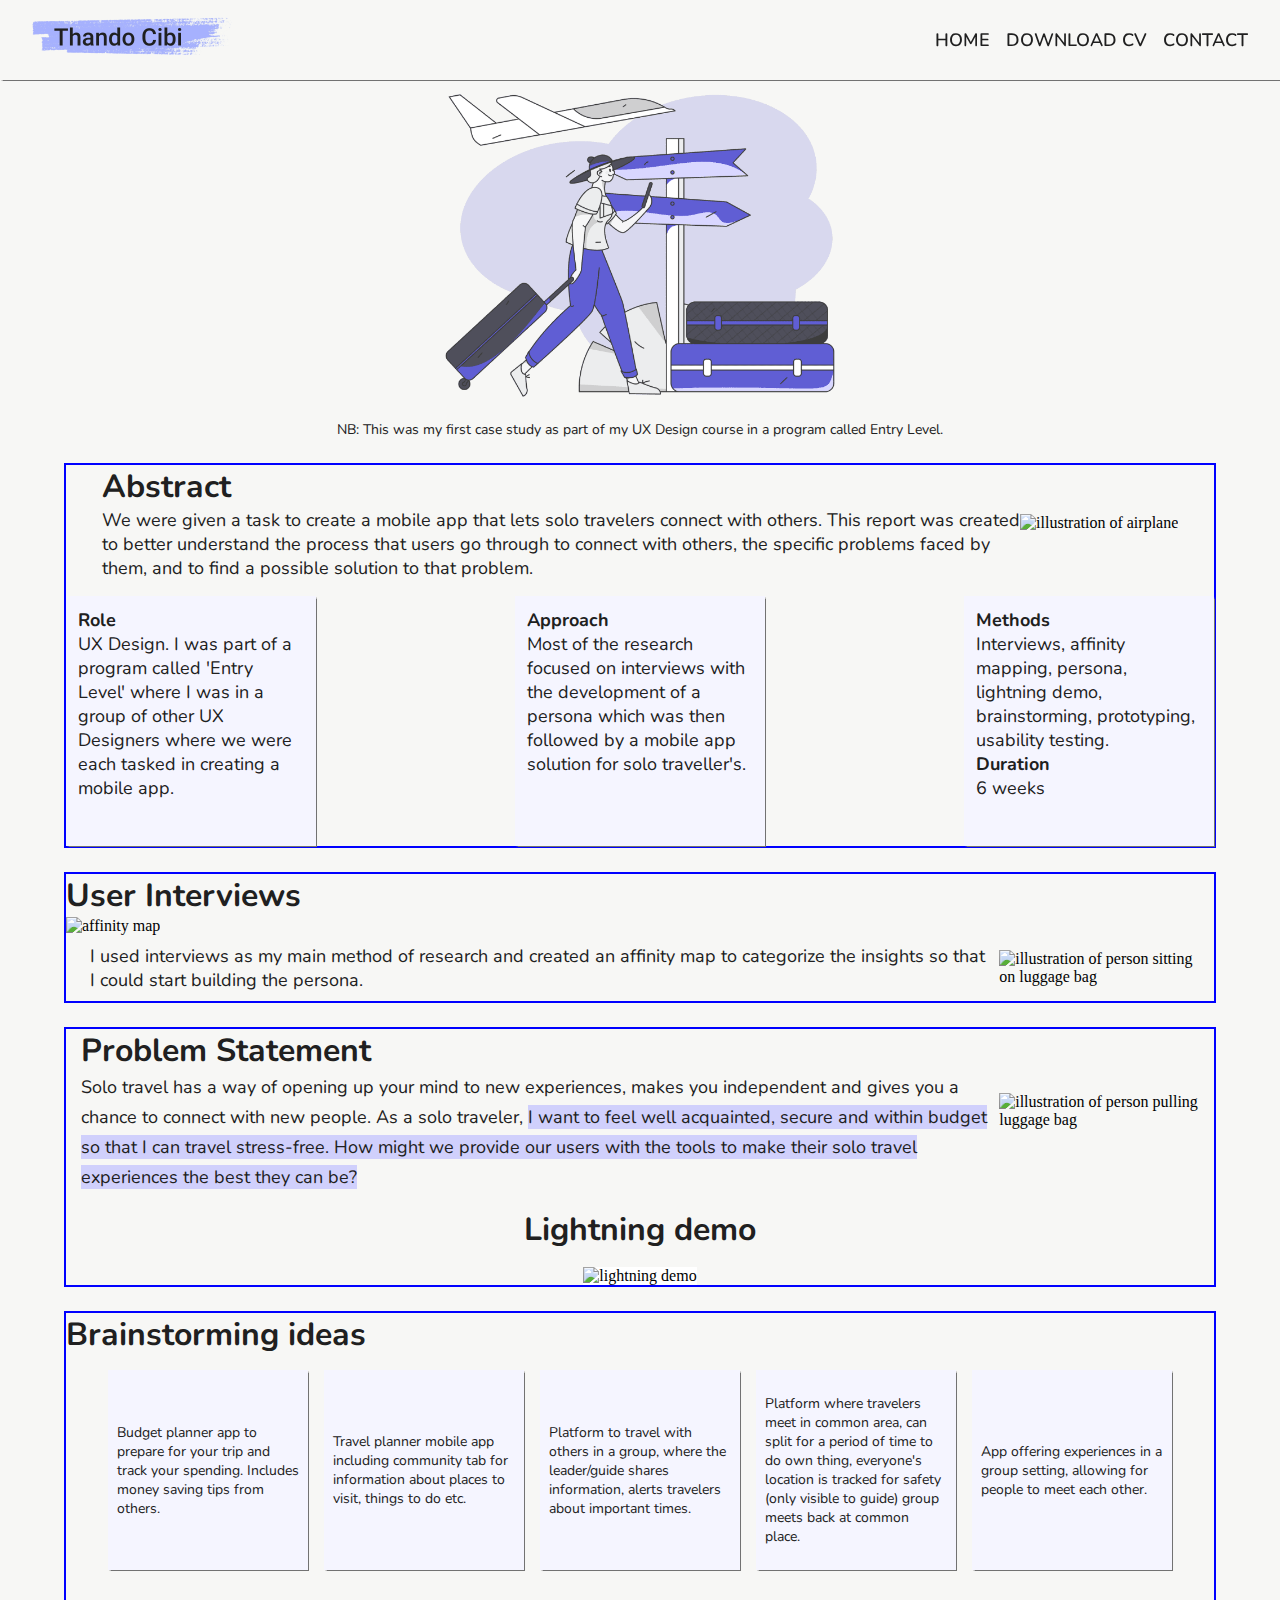
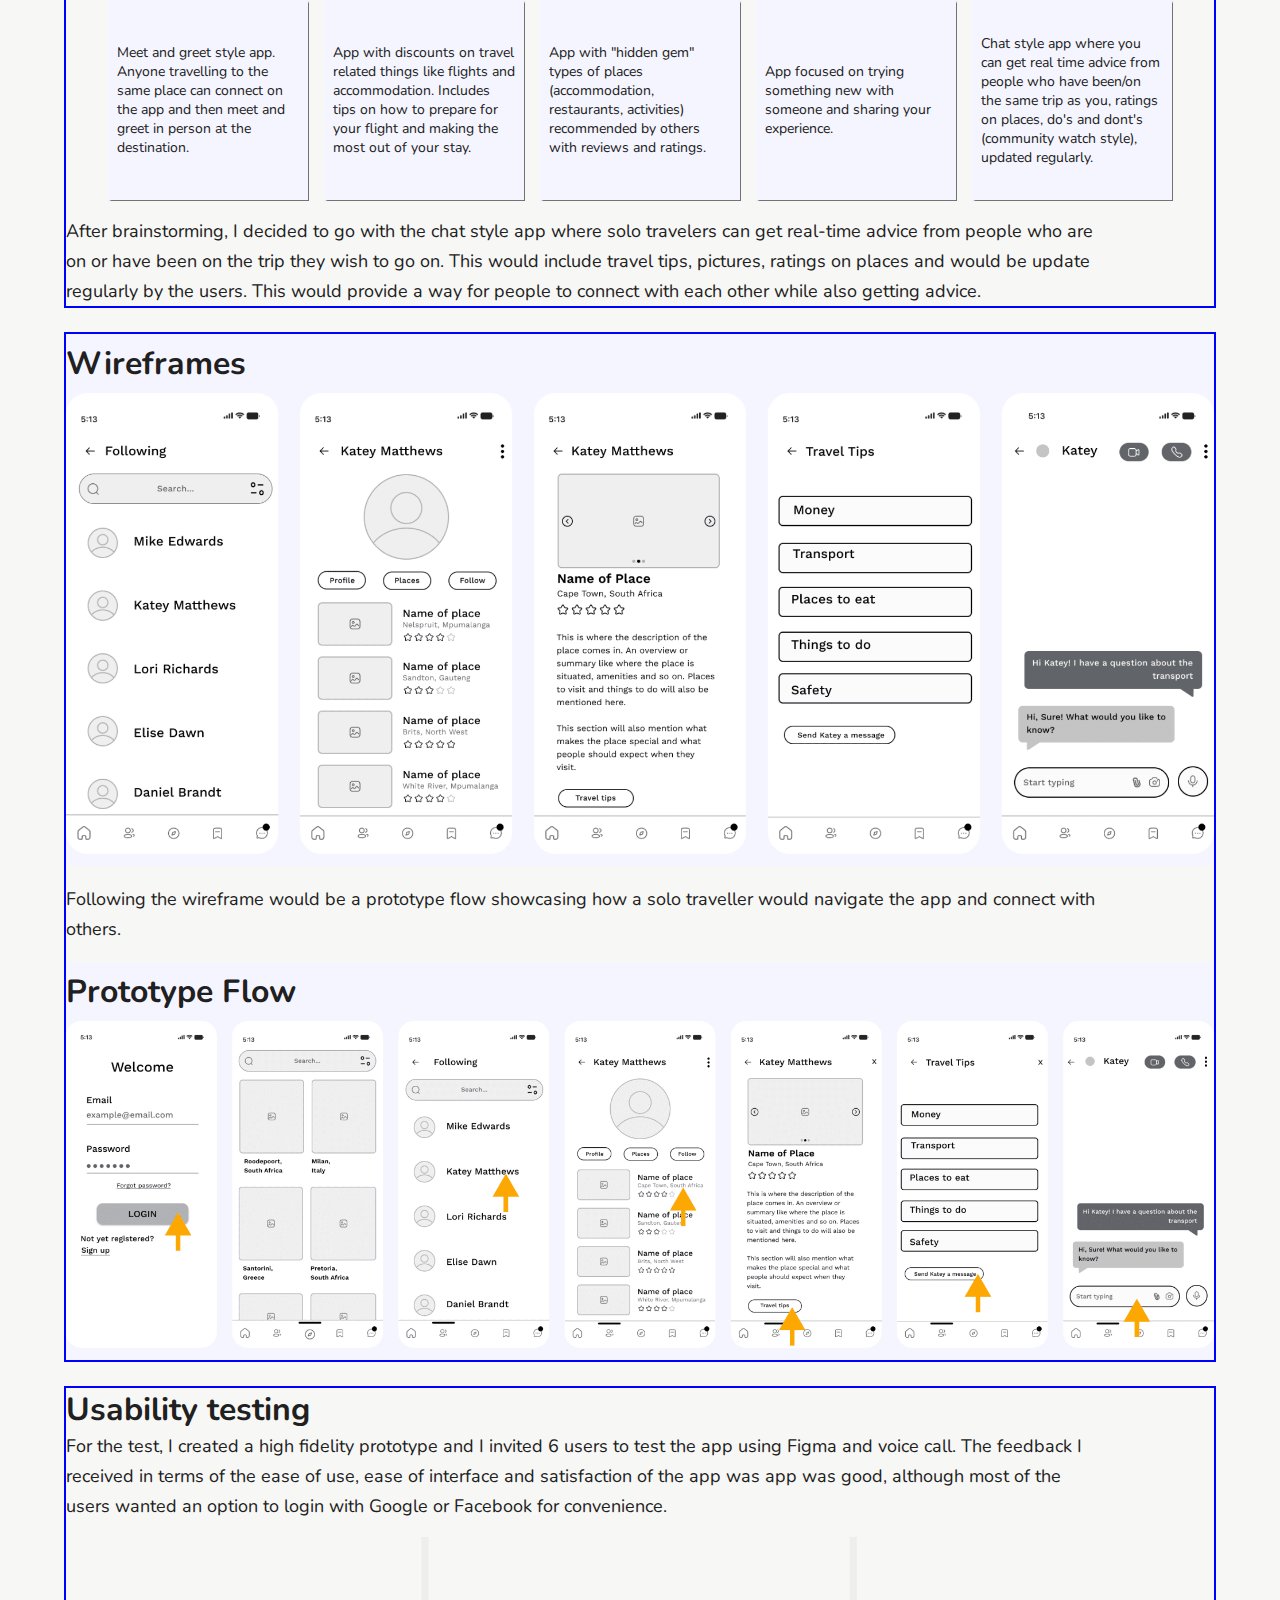
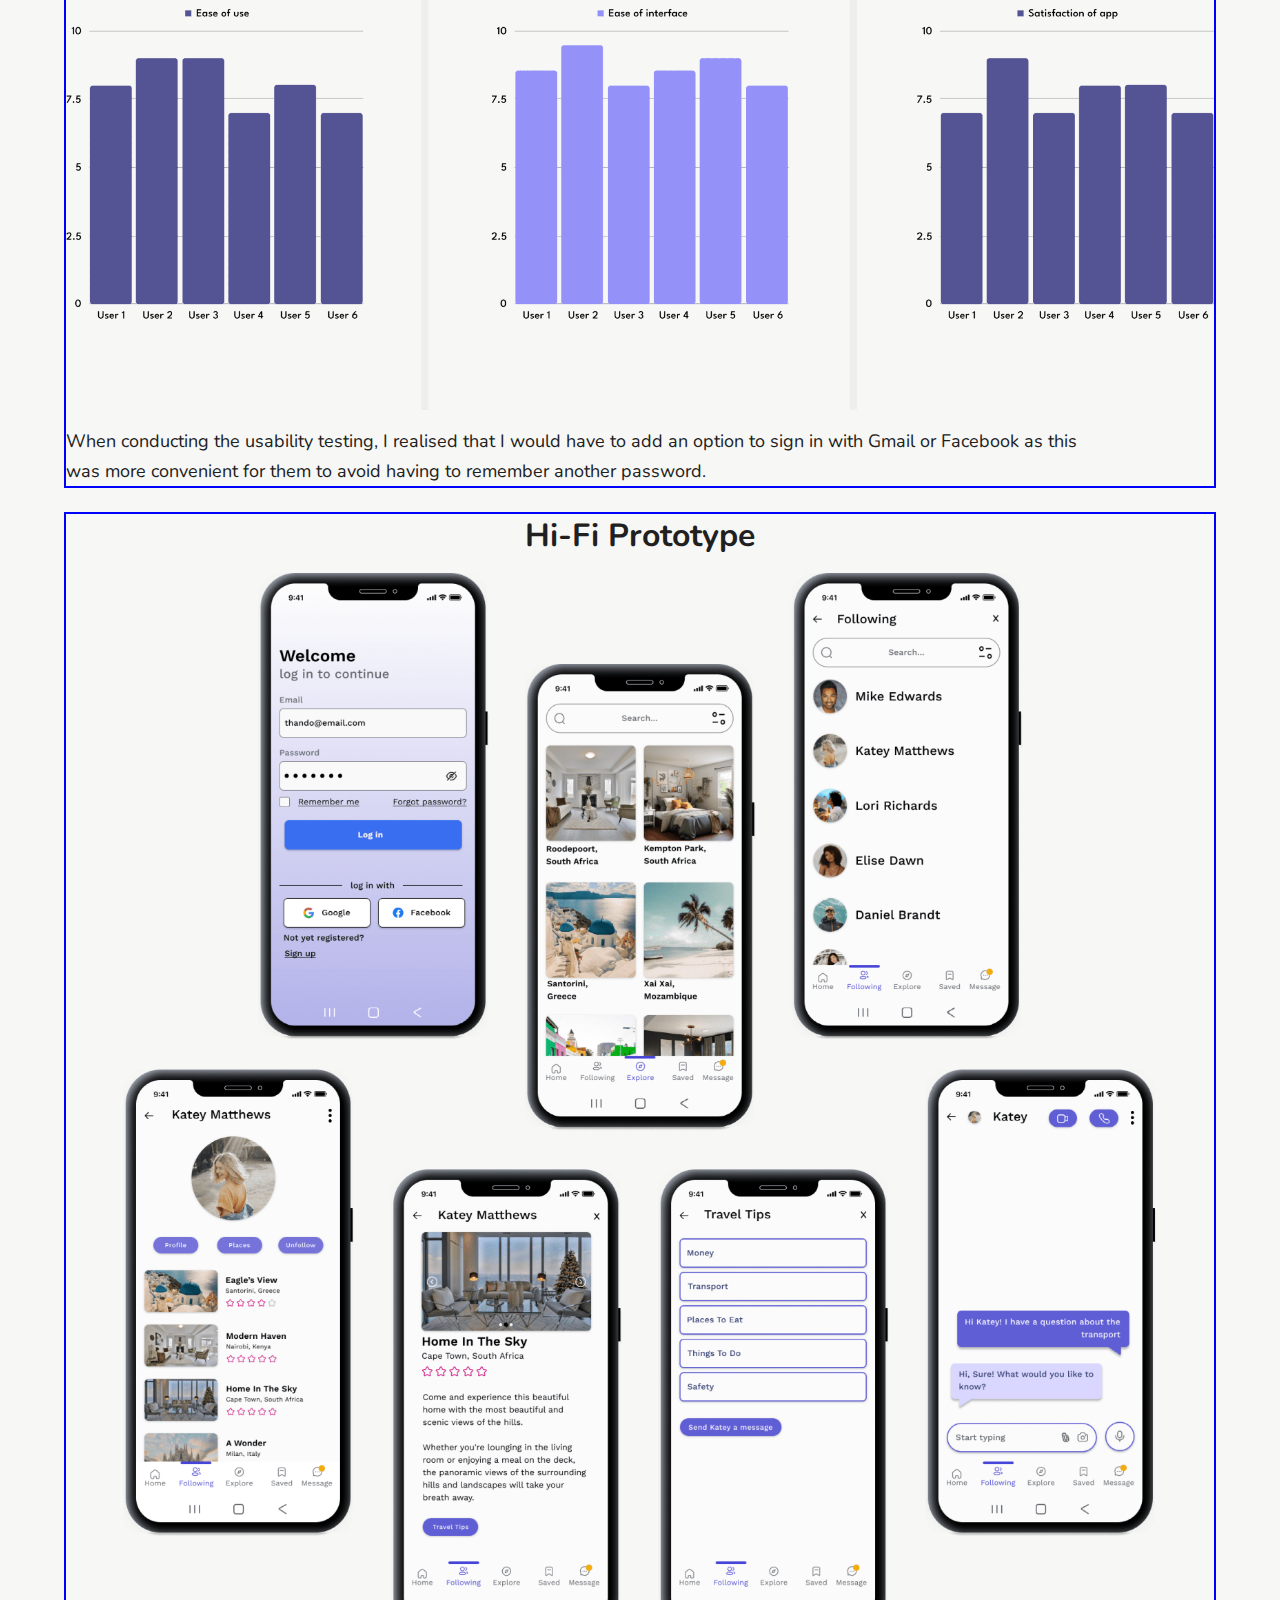
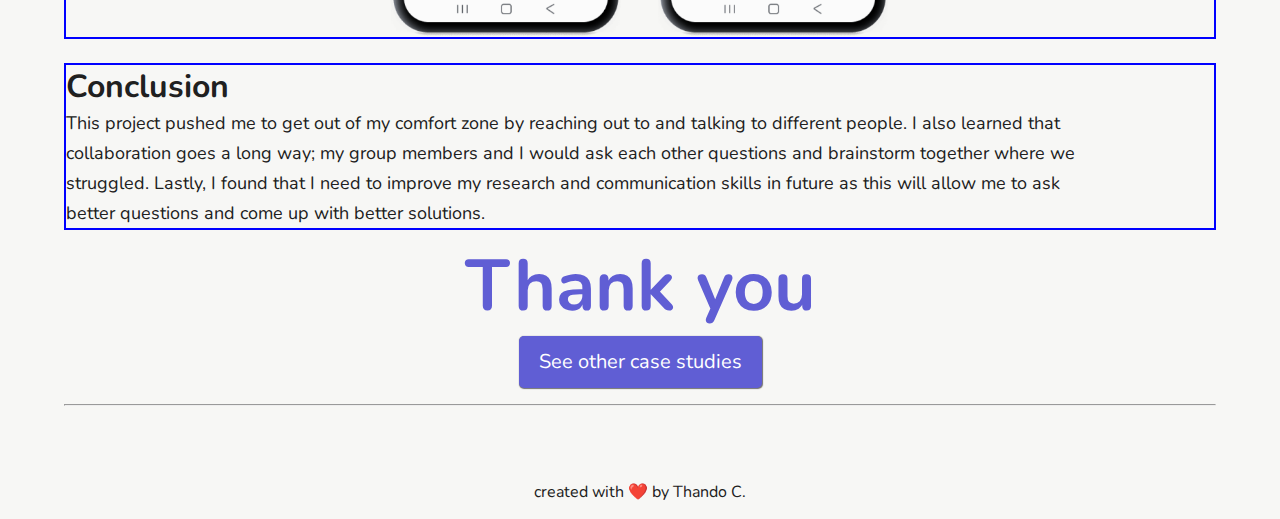
==== solo.html @ 41af2042 "style lightning demo" ====
<!DOCTYPE html>
<html lang="en">
<head>
    <meta charset="UTF-8">
    <meta name="viewport" content="width=device-width, initial-scale=1.0">
    <title>Portfolio - Thando Cibi</title>
    <link rel="stylesheet" href="solo.css">
    <link rel="preconnect" href="https://fonts.googleapis.com">
    <link rel="preconnect" href="https://fonts.gstatic.com" crossorigin>
    <link href="https://fonts.googleapis.com/css2?family=Nunito&display=swap" rel="stylesheet">
    <script src="https://kit.fontawesome.com/688a8bb464.js" crossorigin="anonymous"></script>
</head>
<body>
<!--This is the header-->
<header>
    <nav>
        <ul class='nav-bar'>
            <li class='logo'><a href='/index.html'><img src='./images/logo.png'/></a></li>

            <input type='checkbox' id='check'/>

            <span class="menu">
                <li><a href="/index.html">HOME</a></li>
                <li><a href="https://6d83bdff-6280-4f82-9d62-b5c1b465ec4c.filesusr.com/ugd/ad9929_d6c1913c70b24089908457180cdc6aa9.pdf" target="_blank"">DOWNLOAD CV</a></li>
                <li><a href="#footer">CONTACT</a></li>
                <label for="check" class="close-menu"><i class="fa-solid fa-xmark"></i></label>
            </span> <!--'label for='' will look for id only, NOT class-->
            
            <label for="check" class="open-menu"><i class="fa-solid fa-bars"></i></label>
        </ul>
    </nav>
</header>

<!--This is the main content section-->
<main>
 
    <section class="cs-title"> <!--This is the title section-->
        <div class="img"><img src="./images/solo-app/cover-cs.png" alt="superbalist logo"></div>
        <p class="note">NB: This was my first case study as part of my UX Design course in a program called Entry Level.</p>
    </section>

    <section class=" container abstract"> <!--abstract and intro-->
        <div class="wrapper">
            <div class="text">
                <h1>Abstract</h1>
                <p>We were given a task to create a mobile app that lets solo travelers connect with others. This report was created to better understand the process that users go through to connect with others, the specific problems faced by them, and to find a possible solution to that problem.</p>
            </div>
            <img src="./images/solo-app/abstract.png" alt="illustration of airplane">
        </div>

        <div class="role">
            <div class="box">
                <p><span class="sub">Role</span><br>UX Design. I was part of a program called 'Entry Level' where I was in a group of other UX Designers where we were each tasked in creating a mobile app.</p>
            </div>

            <div class="box">
                <p><span class="sub">Approach</span><br>Most of the research focused on interviews with the development of a persona which was then followed by a mobile app solution for solo traveller's.</p>
            </div>

            <div class="box">
                <p><span class="sub">Methods</span><br>Interviews, affinity mapping, persona, lightning demo, brainstorming, prototyping, usability testing.<br><span class="sub">Duration</span><br>6 weeks</p>
            </div>
        </div>

    </section> 

    <section class=" container interviews">
        <h2>User Interviews</h2>
        <img src="./images/solo-app/interview-affinity.png" alt="affinity map" class="img">

        <div class="aff-interview">
            <p>I used interviews as my main method of research and created an affinity map to categorize the insights so that I could start building the persona.</p>
            <img src="./images/solo-app/person-on-bag.png" alt="illustration of person sitting on luggage bag">
        </div>
    </section>








    <section class="container statement">
        <div class="wrapper">
            <div class="text">
                <h4>Problem Statement</h4>
                <p>Solo travel has a way of opening up your mind to new experiences, makes you independent and gives you a chance to connect with new people. As a solo traveler,
                <span class="highlight">I want to feel well acquainted, secure and within budget so that I can travel stress-free. How might we provide our users with the tools to make their solo travel experiences the best they can be?</span></p>
            </div>
            <img src="./images/solo-app/pulling-bag.png" alt="illustration of person pulling luggage bag">
        </div>

        <div class="demo-box">
            <h5 class="demo-heading">Lightning demo</h5>
            <img src="./images/solo-app/lightning-demo.png" alt="lightning demo" class="lightning-demo">
        </div>
    </section>


    <section class="container brainstorm">  <!--brainstorming ideas-->
        <h5>Brainstorming ideas</h5>

        <div class="ideas">
            <p class="note">Budget planner app to prepare for your trip and track your spending. Includes money saving tips from others.</p>
            <p class="note">Travel planner mobile app including community tab for information about places to visit, things to do etc.</p>
            <p class="note">Platform to travel with others in a group, where the leader/guide shares information, alerts travelers about important times.</p>
            <p class="note">Platform where travelers meet in common area, can split for a period of time to do own thing, everyone's location is tracked for safety (only visible to guide) group meets back at common place.</p>
            <p class="note">App offering experiences in a group setting, allowing for people to meet each other.</p>
            <p class="note">Meet and greet style app. Anyone travelling to the same place can connect on the app and then meet and greet in person at the destination.</p>
            <p class="note">App with discounts on travel related things like flights and accommodation. Includes tips on how to prepare for your flight and making the most out of your stay.</p>
            <p class="note">
            App with "hidden gem" types of places (accommodation, restaurants, activities) recommended by others with reviews and ratings.</p>
            <p class="note">
            App focused on trying something new with someone and sharing your experience.</p>
            <p class="note">Chat style app where you can get real time advice from people who have been/on the same trip as you, ratings on places, do's and dont's (community watch style), updated regularly.</p>
        </div>

        <p class="chosen">After brainstorming, I decided to go with the chat style app where solo travelers can get real-time advice from people who are on or have been on the trip they wish to go on. This would include travel tips, pictures, ratings on places and would be update regularly by the users. This would provide a way for people to connect with each other while also getting advice.</p>
    </section>

    <section class="container wireframe">  <!--wireframes-->
        <div class="wireframe">
            <h5>Wireframes</h5>
            <img src="./images/solo-app/wireframes.png" alt="wireframe">
        </div>

        <p>Following the wireframe would be a prototype flow showcasing how a solo traveller would navigate the app and connect with others.</p>
        
        <div class="flow">
            <h5>Prototype Flow</h5>
            <img src="./images/solo-app/prototype-flow.png" alt="prototype flow for solo travel app">
        </div>
    </section>

    <section class="container usability">   <!--usability test-->
        <h5>Usability testing</h5>
        <p>For the test, I created a high fidelity prototype and I invited 6 users to test the app using Figma and voice call. The feedback I received in terms of the ease of use, ease of interface and satisfaction of the app was app was good, although most of the users wanted an option to login with Google or Facebook for convenience.</p>
        <div class="graph">
            <img src="./images/solo-app/feedback.png" alt="bar graph depicting results from usability test">
        </div>
        <p>When conducting the usability testing, I realised that I would have to add an option to sign in with Gmail or Facebook as this was more convenient for them to avoid having to remember another password.</p>
    </section>

    <section class="container hifi">   <!--Hi-Fi prototype-->
        <p class="prototype">Hi-Fi Prototype</p>
        <img src="./images/solo-app/hifi-prototype.png" alt="hifi prototype of solo travel app">
    </section>

    <section class="container conclusion">  <!--Conclusion-->
        <h6 class="heading">Conclusion</h6>
        <p class="paragraph">This project pushed me to get out of my comfort zone by reaching out to and talking to different people. I also learned that collaboration goes a long way; my group members and I would ask each other questions and brainstorm together where we struggled. Lastly, I found that I need to improve my research and communication skills in future as this will allow me to ask better questions and come up with better solutions.</p>
    </section>

    <section class="end-body"> <!--Thank you-->
        <h6>Thank you</h6>
        <a href="index.html#case-studies">See other case studies</a>
    </section>

</main>

<!--This is the footer-->
<footer id="footer">
    <hr>
    <div class="footer">
        <div class="socials"> <!--icons for social media-->
            <a href="mailto:uthandocibi@gmail.com" target="_blank">
                <i class="fa-solid fa-envelope"></i>
            </a>
            <a href="https://github.com/thvndoc" target="_blank">
                <i class="fa-brands fa-github"></i>
            </a>
            <a href="https://www.linkedin.com/in/thando-cibi-47b066180/" target="_blank">
                <i class="fa-brands fa-linkedin"></i>
            </a>
        </div>
        <p>created with ❤️ by Thando C.</p>
    </div>
 </footer>

 </div>
</body>
</html>

</body>
</html>
---- solo.css ----
*, *::before, *::after {
    margin: 0;
    padding: 0;
    box-sizing: border-box;
    }
    
    html {
        scroll-behavior: smooth;
    }
    :root {
        --text-color: #202020;
        --hover: #4d30ab;
        --light-purple: #F5F5FF;
    }
    
    h1, h2, h3, h4, 
    h5, h6, p, a, i {
        color: var(--text-color);
        font-family: Nunito, sans-serif;
    }
    
    /***********Styling for body. Display flex used to ensure footer stays at the bottom**********/
    body {
        display: flex;
        flex-direction: column;
        background-color: #f7f7f5;
        margin: 4.5em 4em 0 4em;
    }
    
    /******************************Styling for header & navbar*************************************/
    .nav-bar {
        position: fixed;
        top: 0;
        left: 0;
        width: 100%;
        height: 80px;
        z-index: 999;
        display: flex;
        justify-content: space-between;
        align-items: center;
        list-style: none;
        background-color: #f7f7f5;
        padding: 0 2em;
        box-shadow: 0.5px 0.5px 1px #727272;
    }
    .logo img {height: 50px;}
    .menu {display: flex;}
    .menu li {padding-left: 1em;}
    .menu li a {
        font-size: 1.125rem;
        font-weight: 600;
        display: inline-block;
        text-decoration: none;
        color: var(--text-color);
        text-align: center;
        transition: all 0.3s;
        position: relative;
        text-transform: uppercase;
    }
    
    .menu li a:hover {color: var(--hover);}
    .open-menu , .close-menu {
        position: absolute;
        cursor: pointer;
        font-size: 1.5rem;
        display: none;
    }
    .open-menu {
        top: 50%;
        right: 20px;
        transform: translateY(-50%);
    }
    .close-menu {
        top: 20px;
        right: 20px;
    }
    #check {display: none;}
 
.container {
    border: 2px solid blue;
    margin-top: 1.5em;
}    

/********************************Styling for title section*************************************/
.cs-title .img {
    max-width: 400px;
    margin: auto;
}

.cs-title img {
    max-width: 100%;
    margin-top: 0.5em;
}

.note {
    font-size: 0.875rem;
    text-align: center;
    margin-top: 1em;
}





/******************************Styling for abstract section***********************************/
.container.abstract .wrapper {
    display: flex;
    justify-content: center;
    align-items: center;
    flex-wrap: wrap-reverse;
    margin-bottom: 1em;
}

.container.abstract h1 {
    font-size: 2rem;
    font-weight: bold;
}

.container.abstract p {
    font-size: 1.125rem;
}

.container.abstract .wrapper .text {
    max-width: 80%;
}

.container.abstract .wrapper img {
    max-width: 200px;
}

.role {
    display: flex;
    justify-content: space-between;
    align-items: center;
    flex-wrap: wrap;
    gap: 16px;
}

.role .box {
    width: 250px;
    height: 250px;
    display: grid;
    align-items: start;    background-color: var(--light-purple);
    padding: 0.75em;
    box-shadow: 0.5px 0.5px 1px #727272;
}

.role .box .sub {
    font-weight: bold;
}

/******************************Styling for user interview section***********************************/
.container.interviews .img {
    max-width: 100%;
}

.aff-interview {
    display: flex;
    justify-content: center;
    align-items: center;
    flex-wrap: wrap;
}

.aff-interview p {
    padding: 0.5em;
    font-size: 1.125rem;
    max-width: 80%;
}

.aff-interview img {
    max-width: 200px;
}







/*******************Styling for problem statement & lightning demo********************/
.interviews h2,
.wrapper h4,
.statement h5 {
    font-size: 2rem;
    font-weight: bold;
}

.statement p {
    font-size: 1.125rem;
    line-height: 30px;
}
.statement .highlight {
    background-color: #d0d0fc;
}

.container.statement .wrapper {
    display: flex;
    justify-content: center;
    align-items: center;
    flex-wrap: wrap;
}

.wrapper .text {
    max-width: 80%;
}

.wrapper img {
    max-width: 200px;
}

.demo-box {
    display: grid;
    justify-items: center;
}

.demo-heading {
    margin: 0.5em 0;
}

.lightning-demo {
    max-width: 90%;
    background-color: #fff;
}

/***************************Styling for brainstorming ideas************************/

.container.brainstorm .ideas {
    display: grid;
    grid-template-columns: repeat(auto-fit, minmax(200px, 200px));
    justify-content: center;
    gap: 16px;
    margin-bottom: 1em;
}
.ideas .note {
    font-size: 0.875rem;
    background-color: var(--light-purple);
    width: 200px;
    height: 200px;
    box-shadow: 0.5px 0.5px 1px #727272;
    display: grid;
    align-items: center;
    padding: 0.625em;
    text-align: left;
}
/***************************Styling for wireframe & flow************************/
.container.wireframe p {
    margin: 1em 0;
}

.container.wireframe img {
    margin-top: 0.5em;
}

.container .flow,
.container .wireframe {
    background-color: var(--light-purple);
    padding: 0.5em 0;
}
/****************************Styling for usability test************************/
.container.wireframe img,
.container.usability img {
    max-width: 100%;
}

.container.usability .graph {
    max-width: 100%;
    margin: 1em 0;
    display: grid;
    justify-items: center;
}

/******************************Styling for hi-fi prototype************************/
.container.hifi {
    display: grid;
    justify-items: center;
}

.container.hifi img {
    max-width: 90%;
    margin-top: 1em;
}
/*********************************Styling for conclusion***************************/
.container.brainstorm h5,
.container.wireframe h5,
.container.hifi p,
.container.usability h5,
.container.conclusion .heading {
    font-size: 2rem;
    font-weight: bold;
}

.container.brainstorm .chosen,
.container.wireframe p,
.container.usability p,
.container.conclusion .paragraph {
    font-size: 1.125rem;
    max-width: 90%;
    line-height: 30px;
}

/*********************************Styling for thank you/end section***************************/
.end-body {
    max-height: fit-content;
    margin-top: 1.5em;
    display: flex;
    flex-direction: column;
    align-items: center;
    justify-items: center;
}

.end-body h6 {
    text-align: center;
    font-size: 4.5rem;
    color: #605ED4;
    margin-bottom: 0.25em;
    line-height: 64px;
}

.end-body a {
    text-decoration: none;
    font-size: 1.25rem;
    max-width: fit-content;
    color: #fff;
    background-color: #605ED4;
    padding: 0.625em 1em;
    border-radius: 5px;
    box-shadow: 0.5px 0.5px 1px #727272;
}

/***********************************Styling for footer******************************************/
footer {
    max-height: fit-content;
    margin: 1em 0;
}

.footer {
    text-align: center;
    display: flex;
    gap: 16px;
    flex-direction: column;
    justify-content: center;
    align-items: center;
    margin-top: 1em;
}

footer hr {
    color: #20202021;
}

.socials a {
    text-decoration: none;
}

.socials a i {
    font-size: 2rem;
    transition: all 0.3s;
    margin-right: 0.5em;
}

.socials a i:hover {
    color: var(--hover);
}

/*********************************Syling for media query*************************************/
@media(max-width: 597px) {
    body {
        margin: 4.5em 1em 0 1em; 
    }

    .menu {
        flex-direction: column;
        align-items: start;
        justify-content: center;
        width: fit-content;
        height: 35%;
        padding: 0 2em;
        position: fixed;
        top: 0;
        right: -100%;
        z-index: 100;
        background-color: #f7f7f5;
        transition: all 0.3s;
    }
    .menu li {
        margin-top: 40px;
        text-align: start;
    }
    .menu li a {
        padding: 0px;
    }
    .open-menu , .close-menu {
        display: block;
        color: var(--dark-grey);
    }
    #check:checked ~ .menu {right: 0;}

    /*********hifi prototypes********/
    .container.hifi img {
        max-width: 100%;
    }
    
}
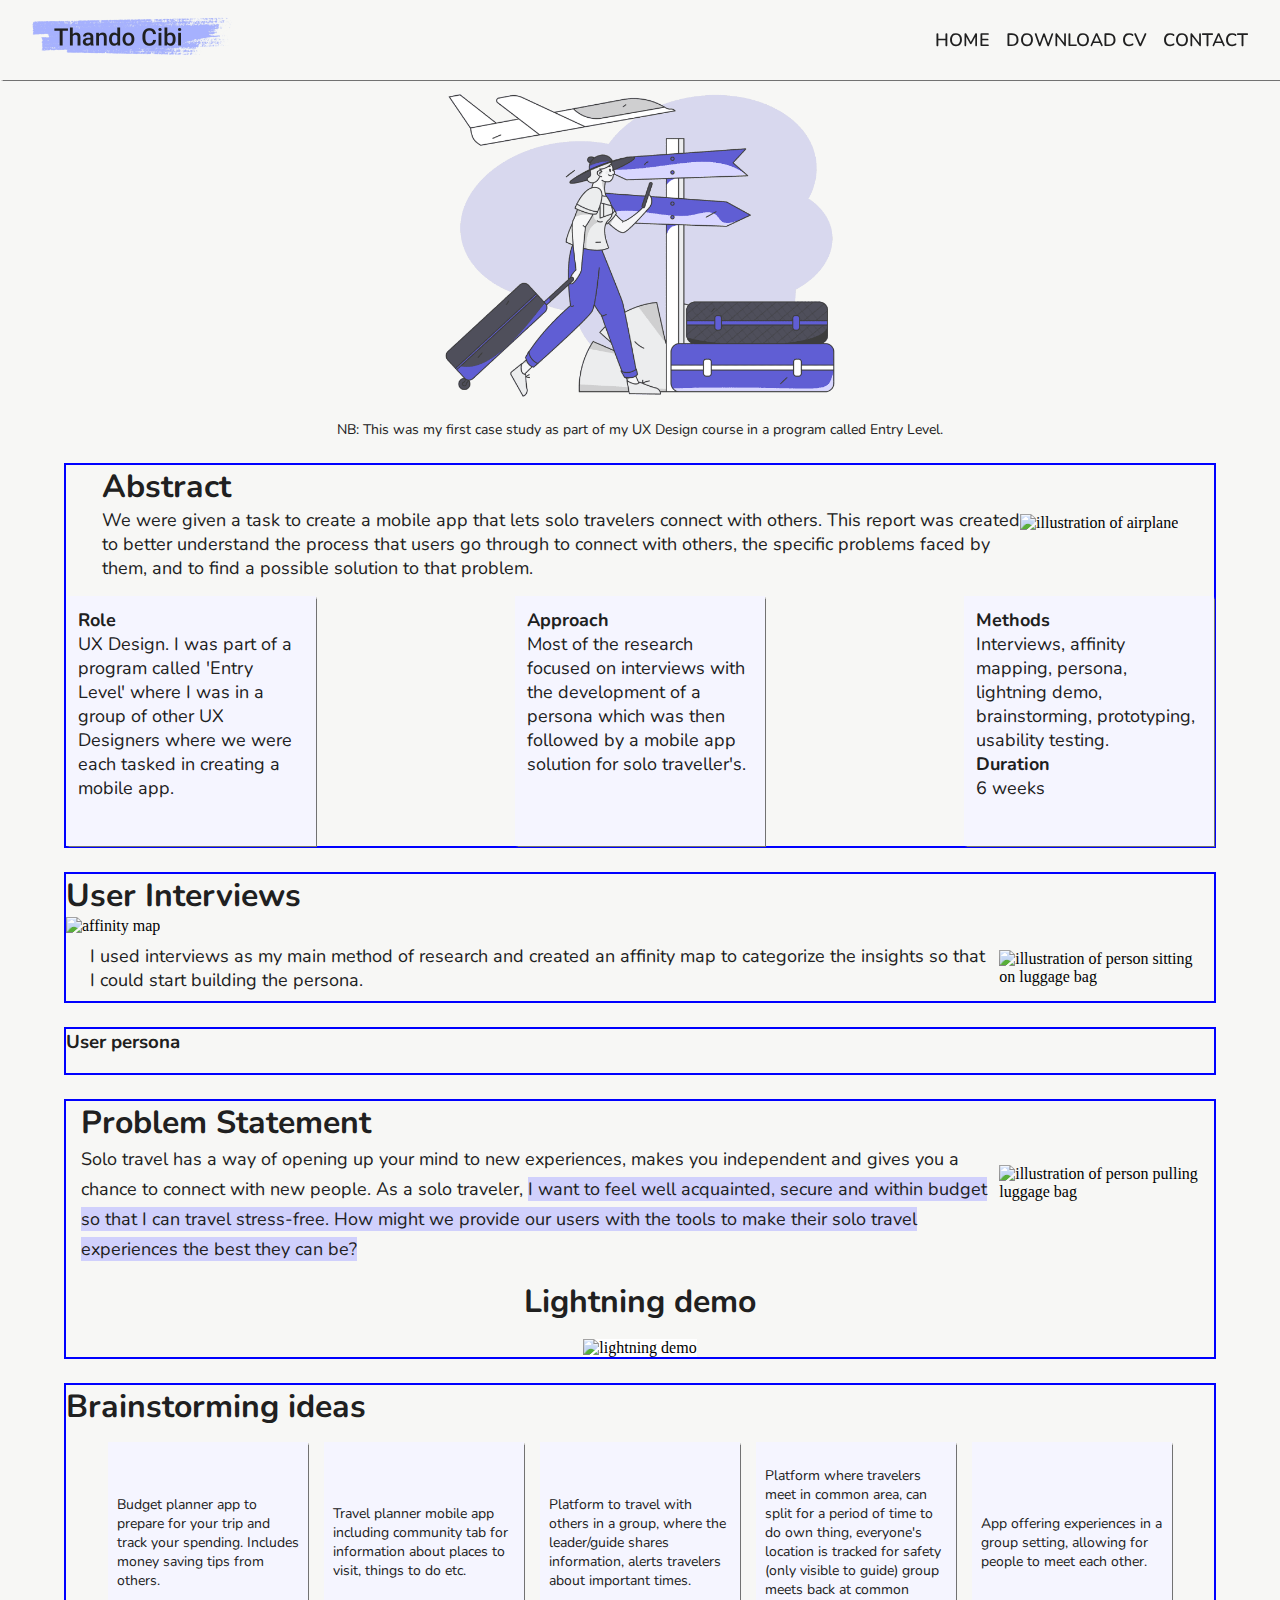
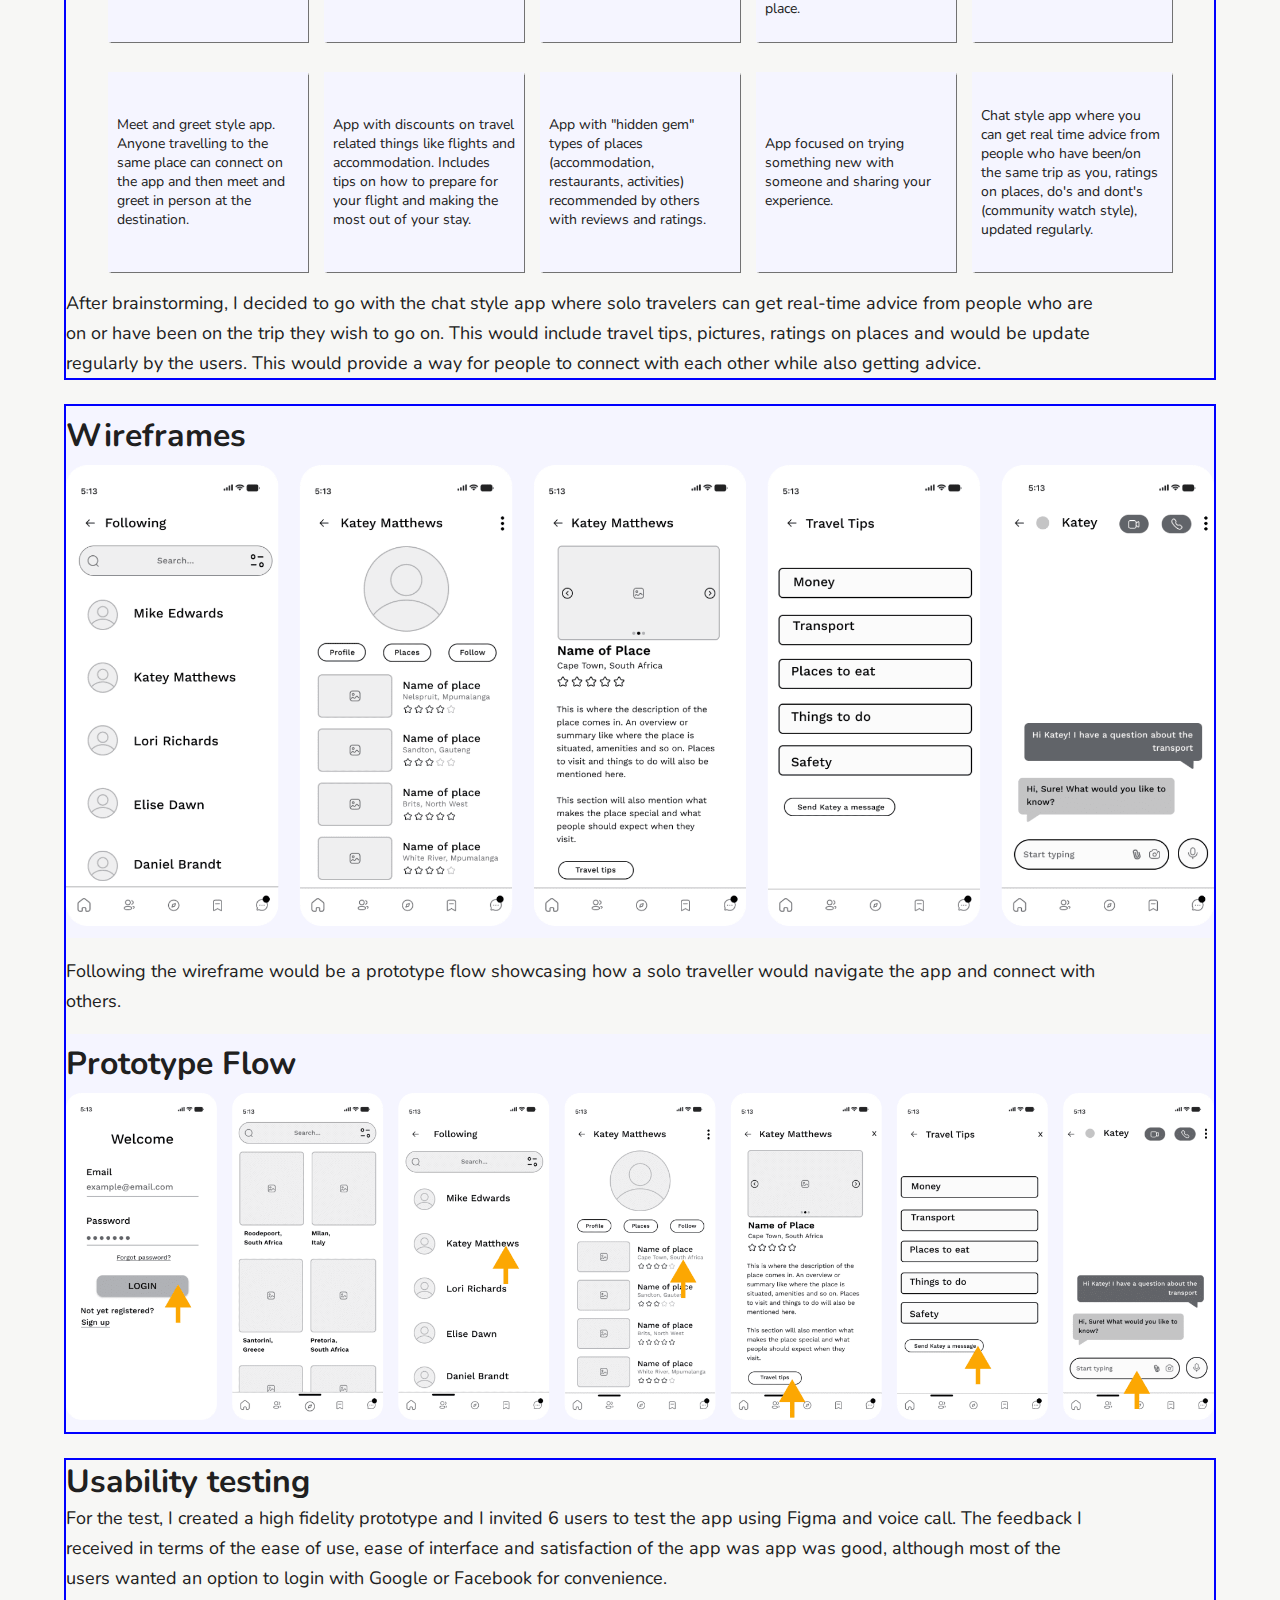
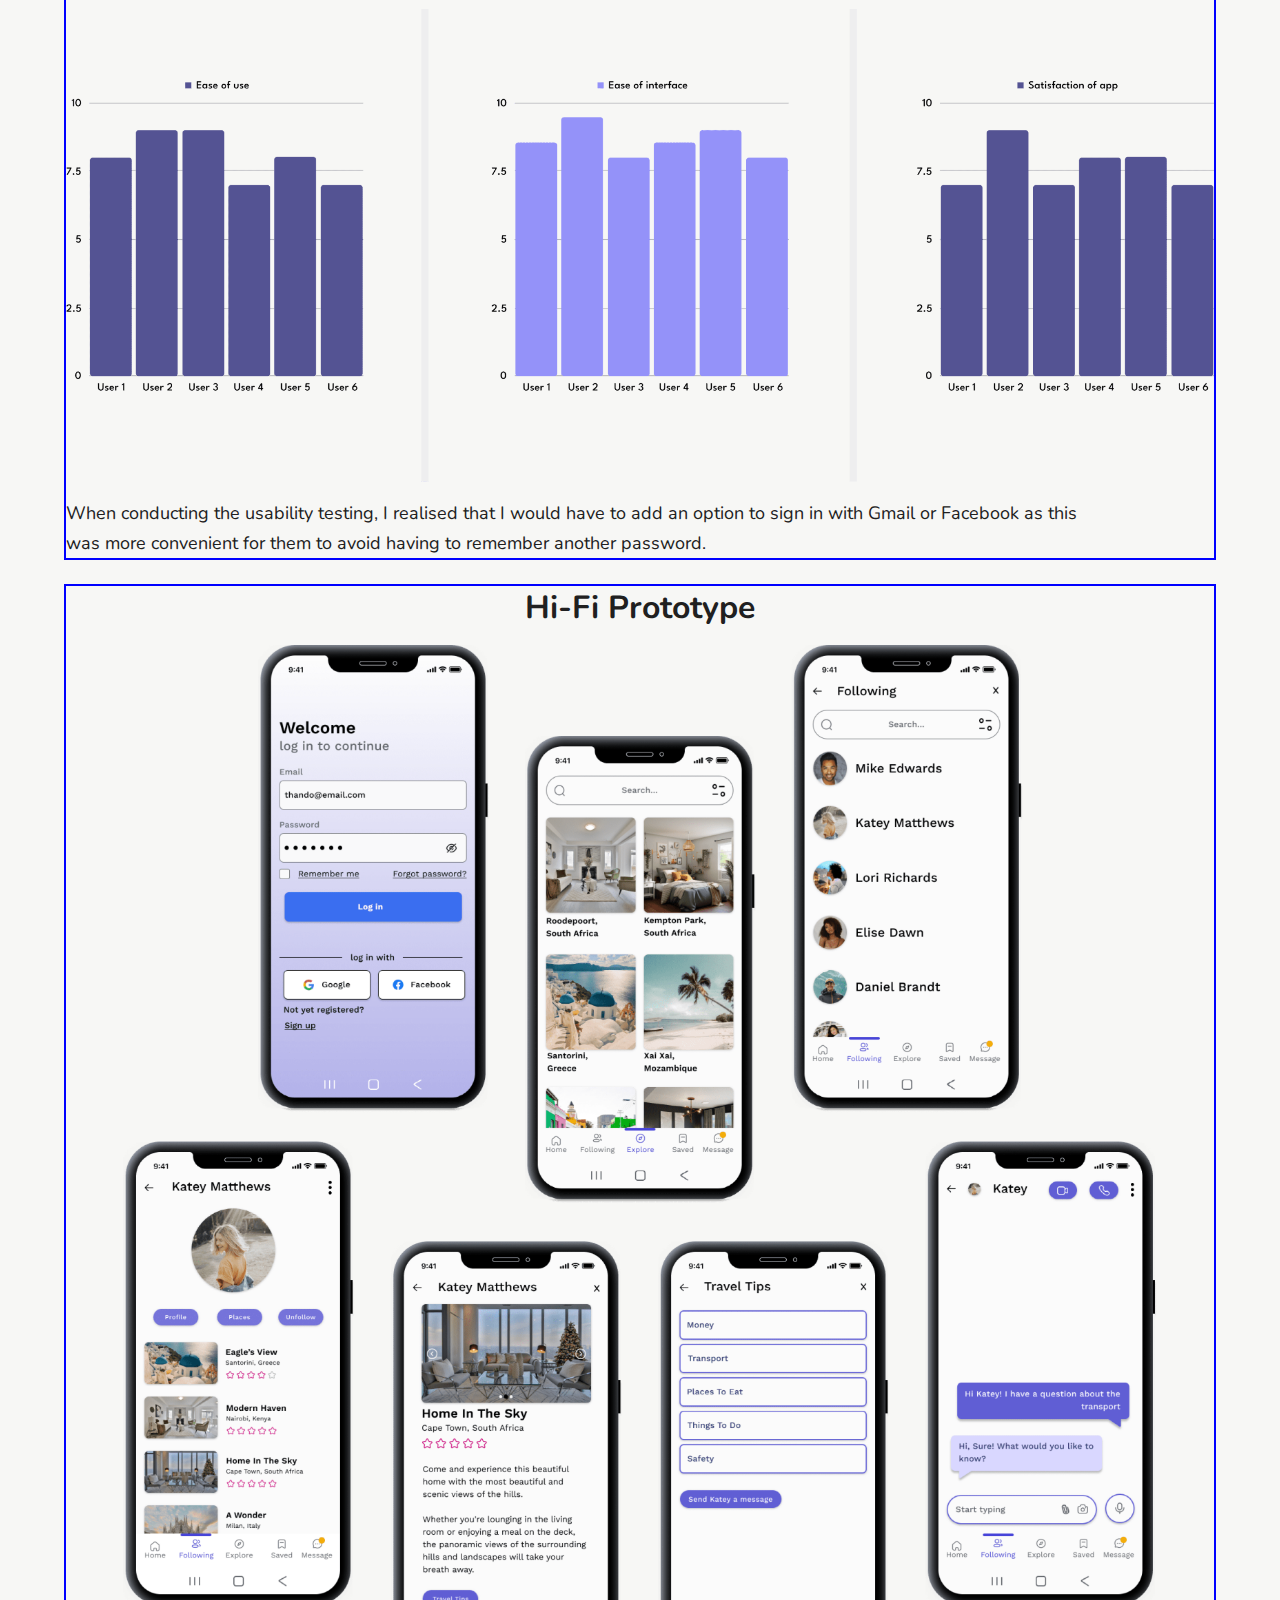
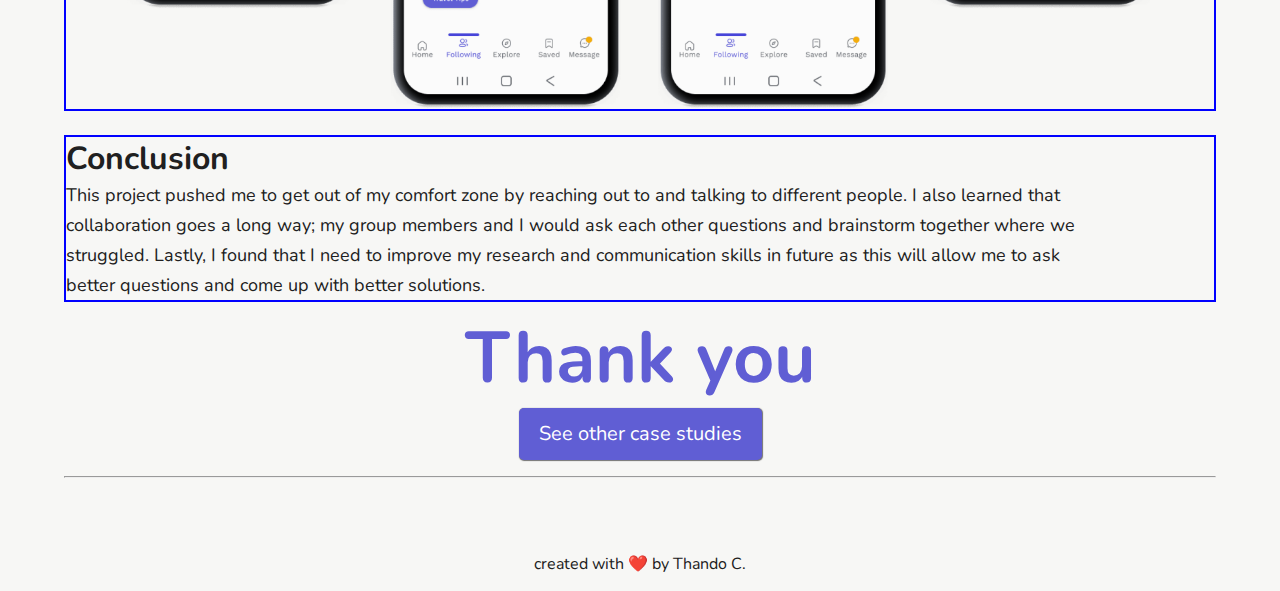
==== commit 74d7efd4: "add user persona" ====
--- a/solo.html
+++ b/solo.html
@@ -34,7 +34,7 @@
 <!--This is the main content section-->
 <main>
  
-    <section class="cs-title"> <!--This is the title section-->
+    <section class="cs-title"> <!--title section-->
         <div class="img"><img src="./images/solo-app/cover-cs.png" alt="superbalist logo"></div>
         <p class="note">NB: This was my first case study as part of my UX Design course in a program called Entry Level.</p>
     </section>
@@ -64,7 +64,7 @@
 
     </section> 
 
-    <section class=" container interviews">
+    <section class=" container interviews"> <!--interviews/affinity map-->
         <h2>User Interviews</h2>
         <img src="./images/solo-app/interview-affinity.png" alt="affinity map" class="img">
 
@@ -74,14 +74,15 @@
         </div>
     </section>
 
-
-
-
-
-
-
-
-    <section class="container statement">
+    <section class="container persona"> <!--user persona-->
+        <h3>User persona</h3>
+        <div class="profile">
+            <img src="" alt="">
+        </div>
+        <div class="content"></div>
+    </section>
+    
+    <section class="container statement">  <!--problem statement-->
         <div class="wrapper">
             <div class="text">
                 <h4>Problem Statement</h4>
@@ -96,7 +97,6 @@
             <img src="./images/solo-app/lightning-demo.png" alt="lightning demo" class="lightning-demo">
         </div>
     </section>
-
 
     <section class="container brainstorm">  <!--brainstorming ideas-->
         <h5>Brainstorming ideas</h5>
@@ -142,12 +142,12 @@
         <p>When conducting the usability testing, I realised that I would have to add an option to sign in with Gmail or Facebook as this was more convenient for them to avoid having to remember another password.</p>
     </section>
 
-    <section class="container hifi">   <!--Hi-Fi prototype-->
+    <section class="container hifi">   <!--hi-Fi prototype-->
         <p class="prototype">Hi-Fi Prototype</p>
         <img src="./images/solo-app/hifi-prototype.png" alt="hifi prototype of solo travel app">
     </section>
 
-    <section class="container conclusion">  <!--Conclusion-->
+    <section class="container conclusion">  <!--conclusion-->
         <h6 class="heading">Conclusion</h6>
         <p class="paragraph">This project pushed me to get out of my comfort zone by reaching out to and talking to different people. I also learned that collaboration goes a long way; my group members and I would ask each other questions and brainstorm together where we struggled. Lastly, I found that I need to improve my research and communication skills in future as this will allow me to ask better questions and come up with better solutions.</p>
     </section>
--- a/solo.css
+++ b/solo.css
@@ -171,6 +171,22 @@
     max-width: 200px;
 }
 
+/******************************Styling for user persona section***********************************/
+
+
+
+
+
+
+
+
+
+
+
+
+
+
+
 
 
 
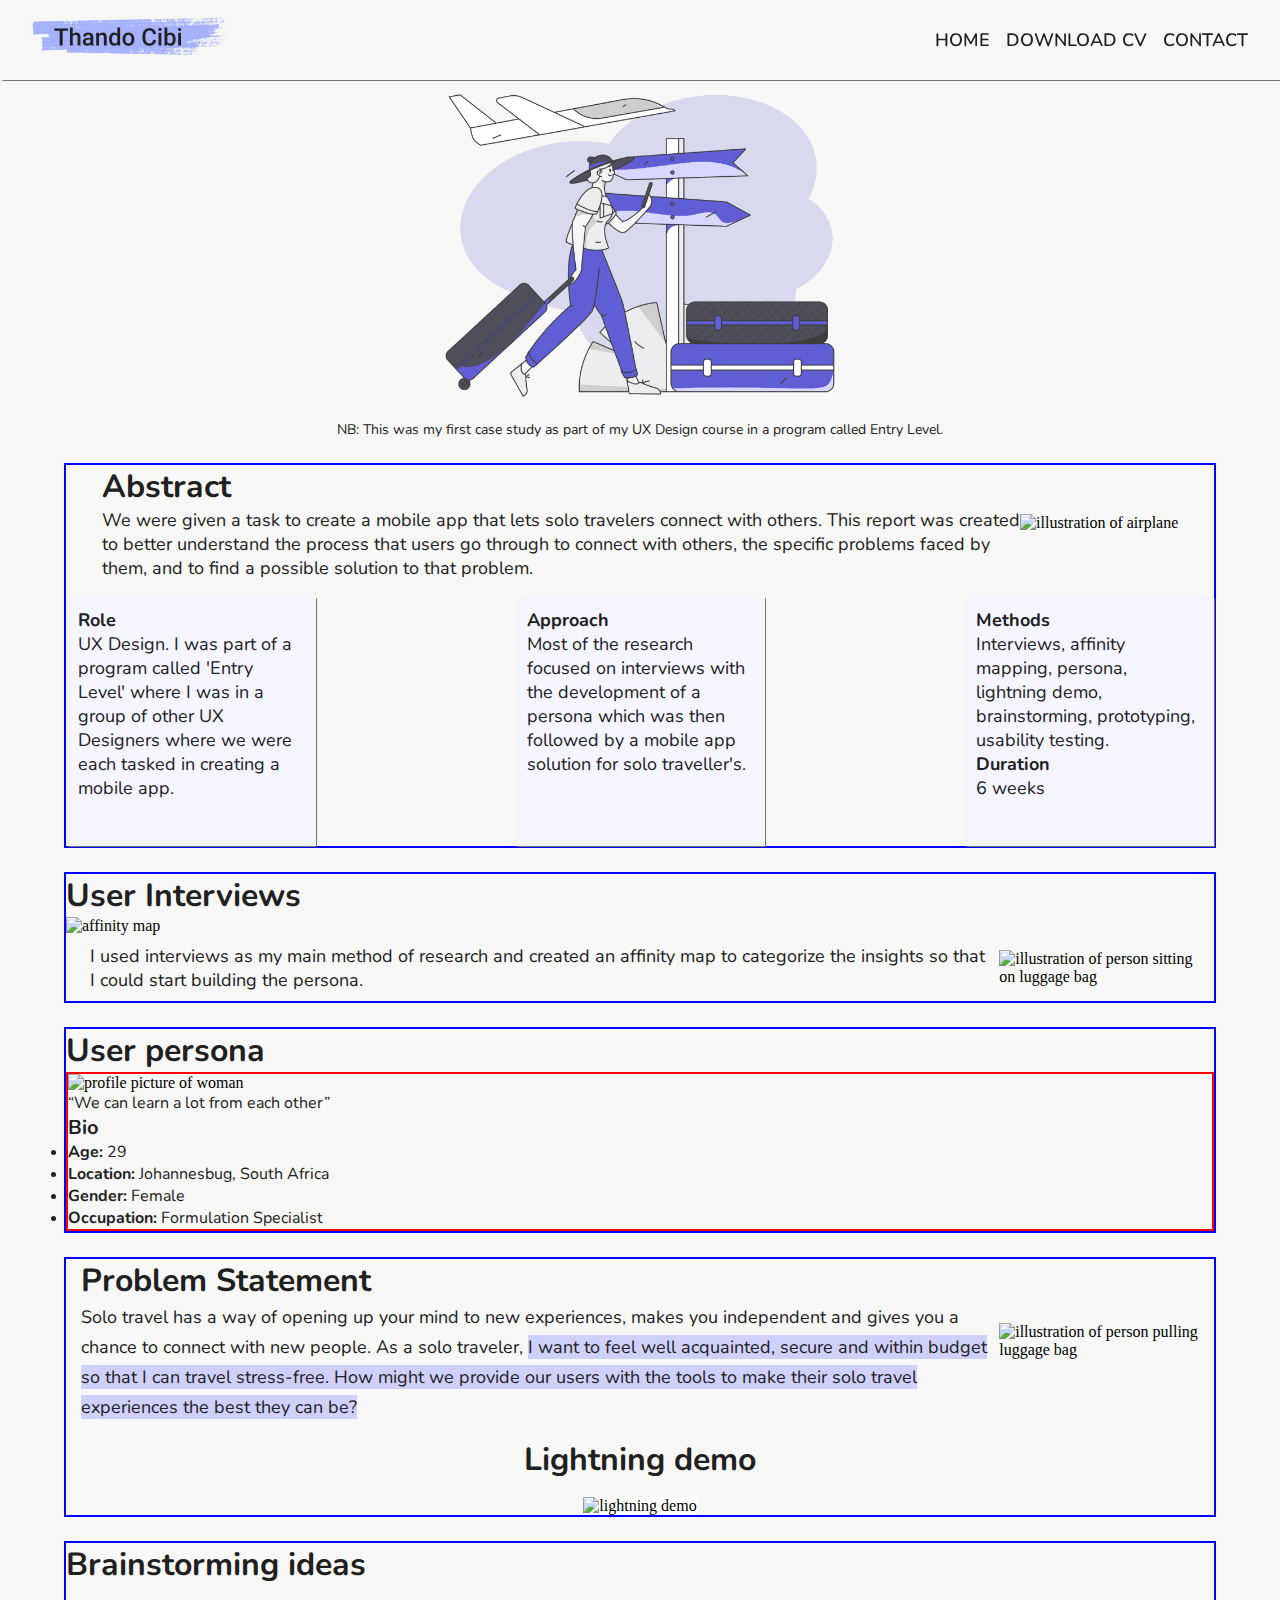
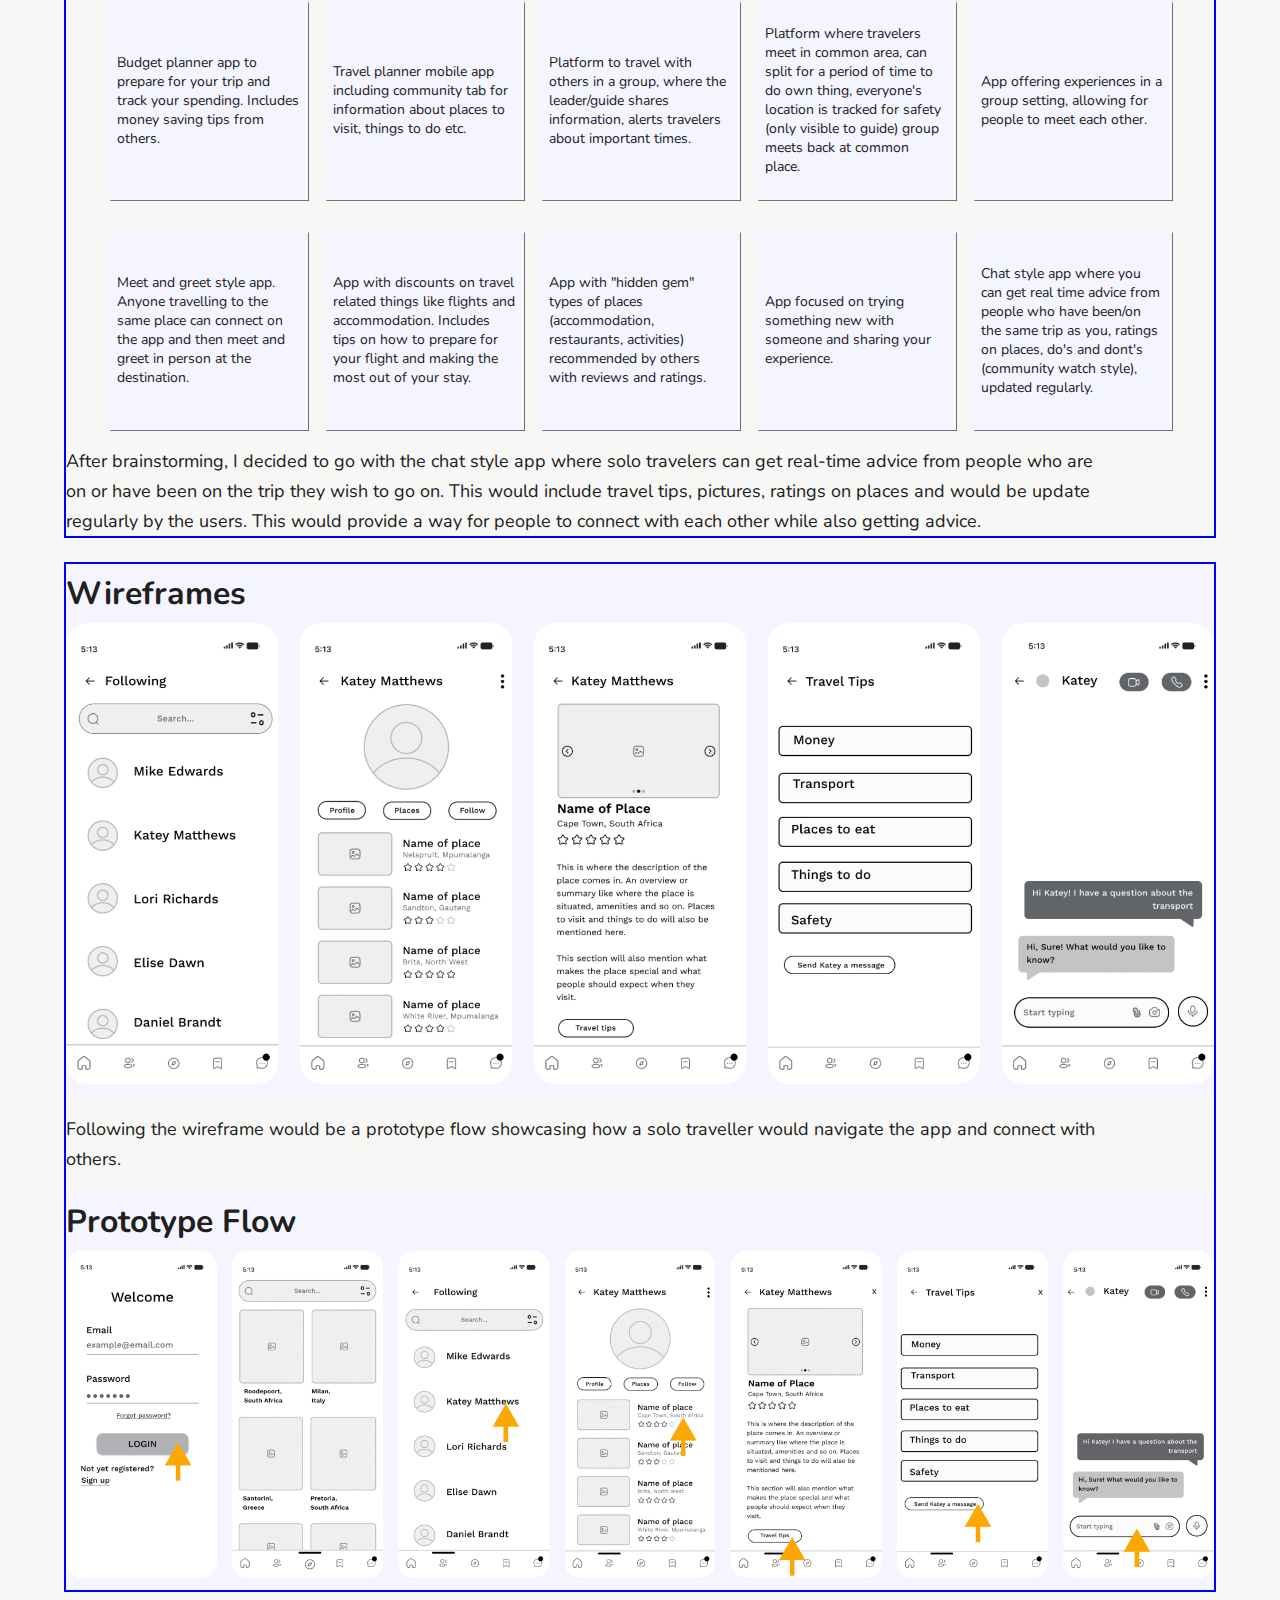
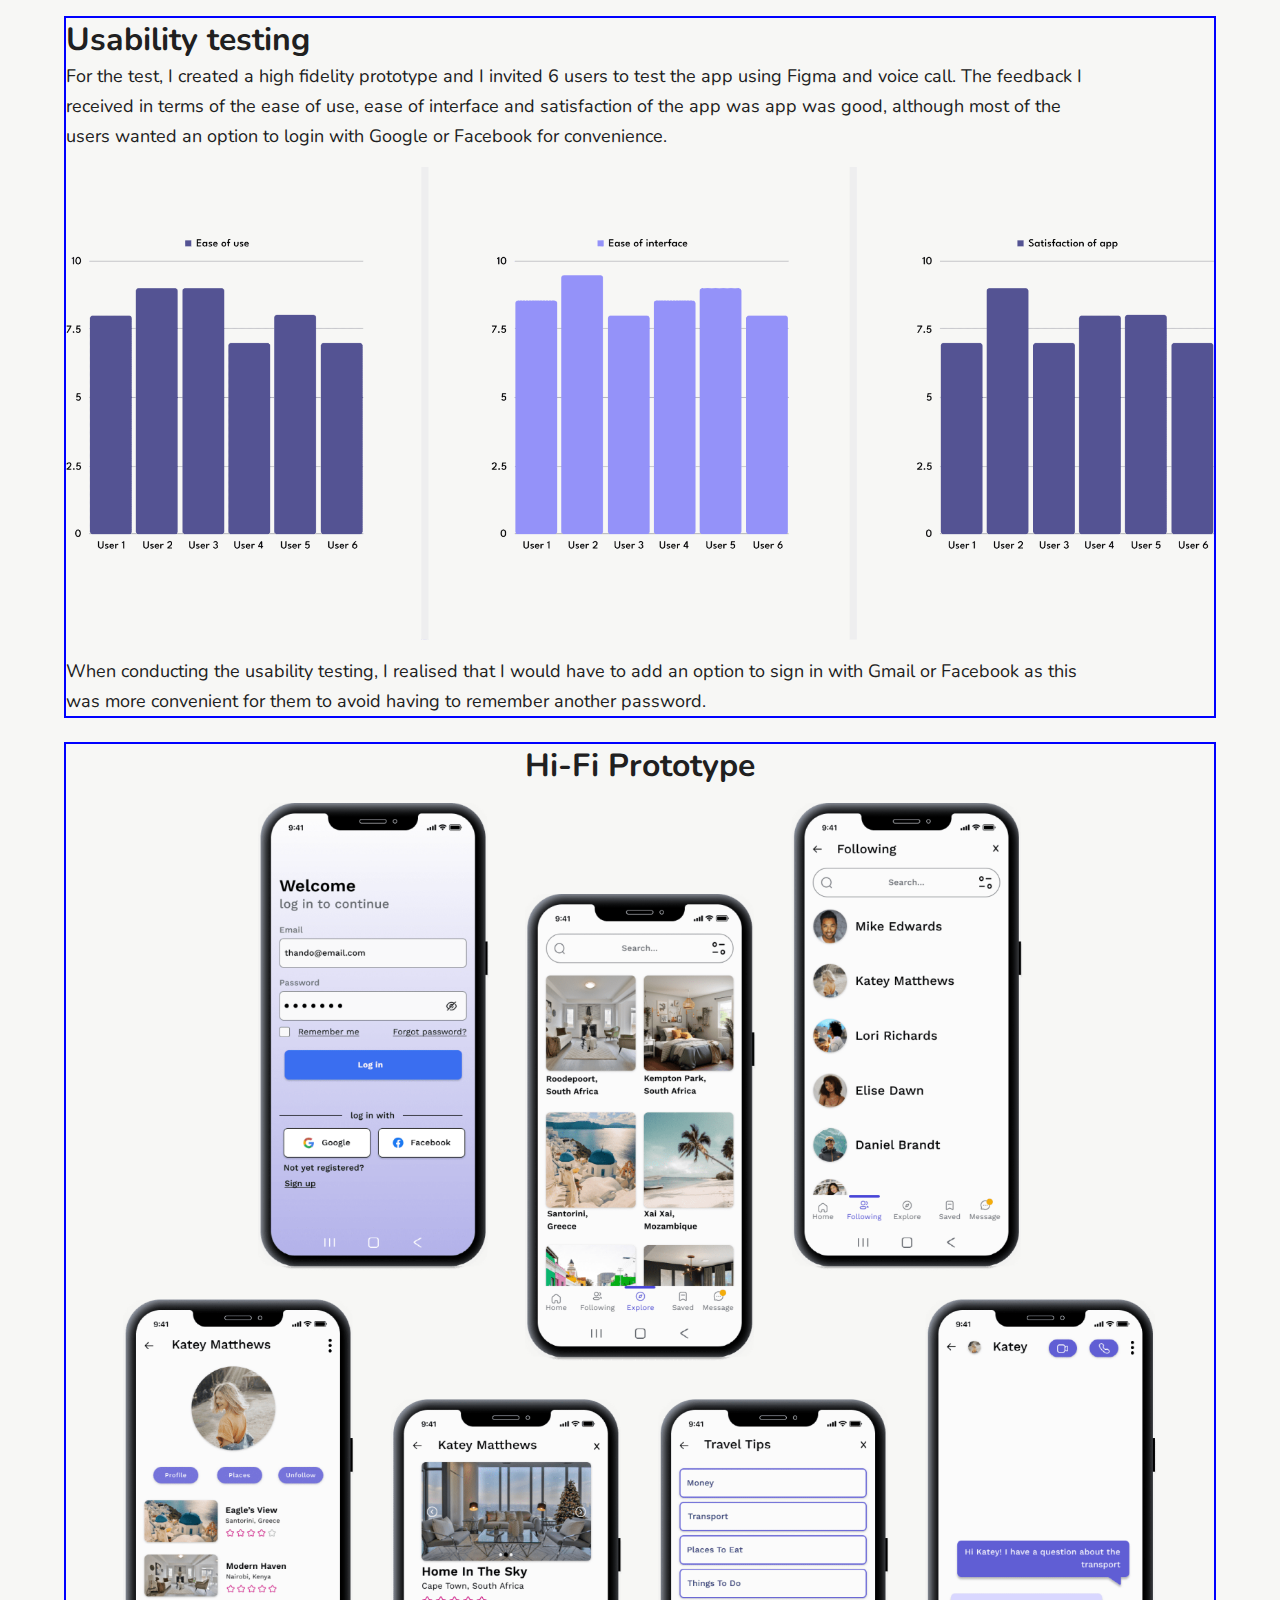
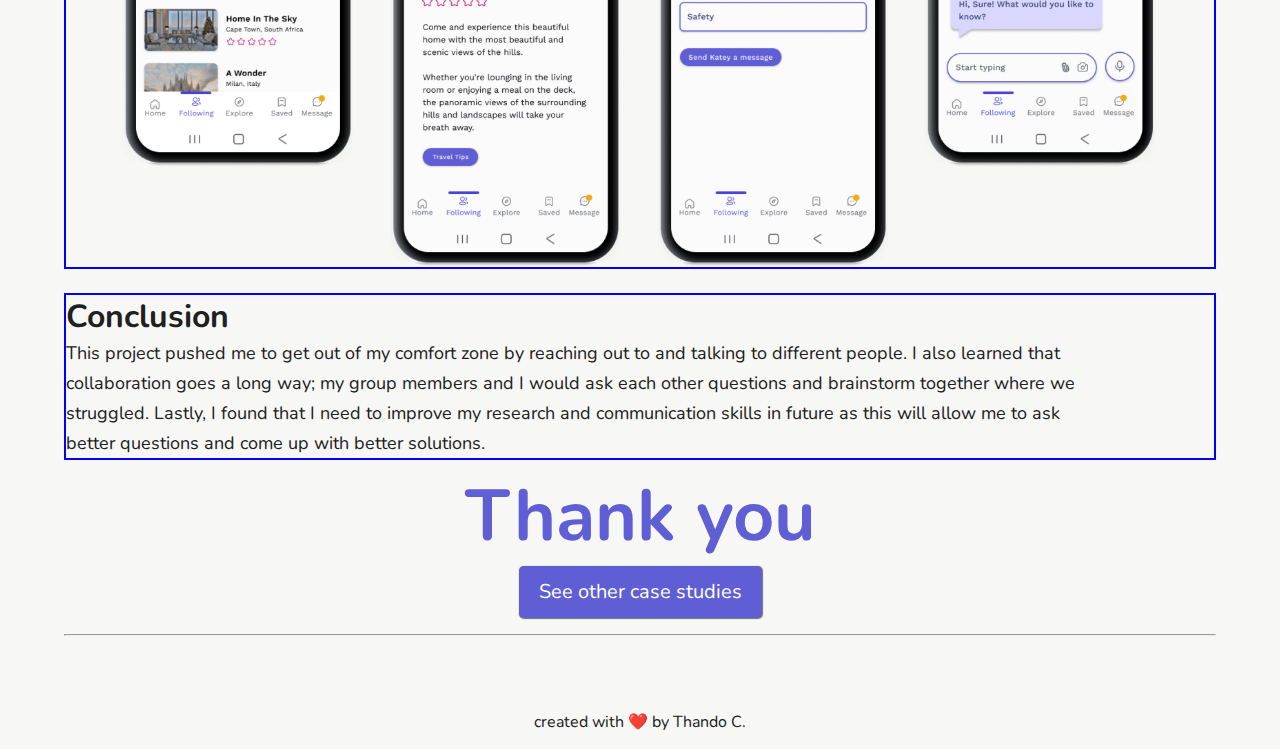
==== commit fa73528f: "add profile section" ====
--- a/solo.html
+++ b/solo.html
@@ -75,11 +75,25 @@
     </section>
 
     <section class="container persona"> <!--user persona-->
-        <h3>User persona</h3>
-        <div class="profile">
-            <img src="" alt="">
-        </div>
-        <div class="content"></div>
+        <h3 class="persona-heading">User persona</h3>
+
+        <div class="persona-box">
+            <div class="profile">
+                <img src="./images/solo-app/profile-pic.png" alt="profile picture of woman">
+                <q>We can learn a lot from each other</q>
+                <h3 class="profile-heading">Bio</h3>
+                <ul>
+                    <li><span class="sub">Age:</span> 29</li>
+                    <li><span class="sub">Location:</span> Johannesbug, South Africa</li>
+                    <li><span class="sub">Gender:</span> Female</li>
+                    <li><span class="sub">Occupation:</span> Formulation Specialist</li>
+                </ul>
+            </div>
+
+            <div class="content">
+            
+            </div>
+        </div>
     </section>
     
     <section class="container statement">  <!--problem statement-->
--- a/solo.css
+++ b/solo.css
@@ -14,7 +14,7 @@
     }
     
     h1, h2, h3, h4, 
-    h5, h6, p, a, i {
+    h5, h6, p, a, i, ul li, q {
         color: var(--text-color);
         font-family: Nunito, sans-serif;
     }
@@ -98,10 +98,6 @@
     margin-top: 1em;
 }
 
-
-
-
-
 /******************************Styling for abstract section***********************************/
 .container.abstract .wrapper {
     display: flex;
@@ -174,9 +170,27 @@
 /******************************Styling for user persona section***********************************/
 
 
-
-
-
+.persona-box .profile {
+    border: 2px solid red;
+    display: grid;
+}
+
+.profile img {
+    max-width: 250px;
+}
+
+q {
+    
+}
+
+.profile-heading {
+    font-size: 1.25rem;
+    font-weight: bold;
+}
+
+ul li .sub {
+    font-weight: bold;
+}
 
 
 
@@ -195,6 +209,7 @@
 
 /*******************Styling for problem statement & lightning demo********************/
 .interviews h2,
+.persona-heading,
 .wrapper h4,
 .statement h5 {
     font-size: 2rem;
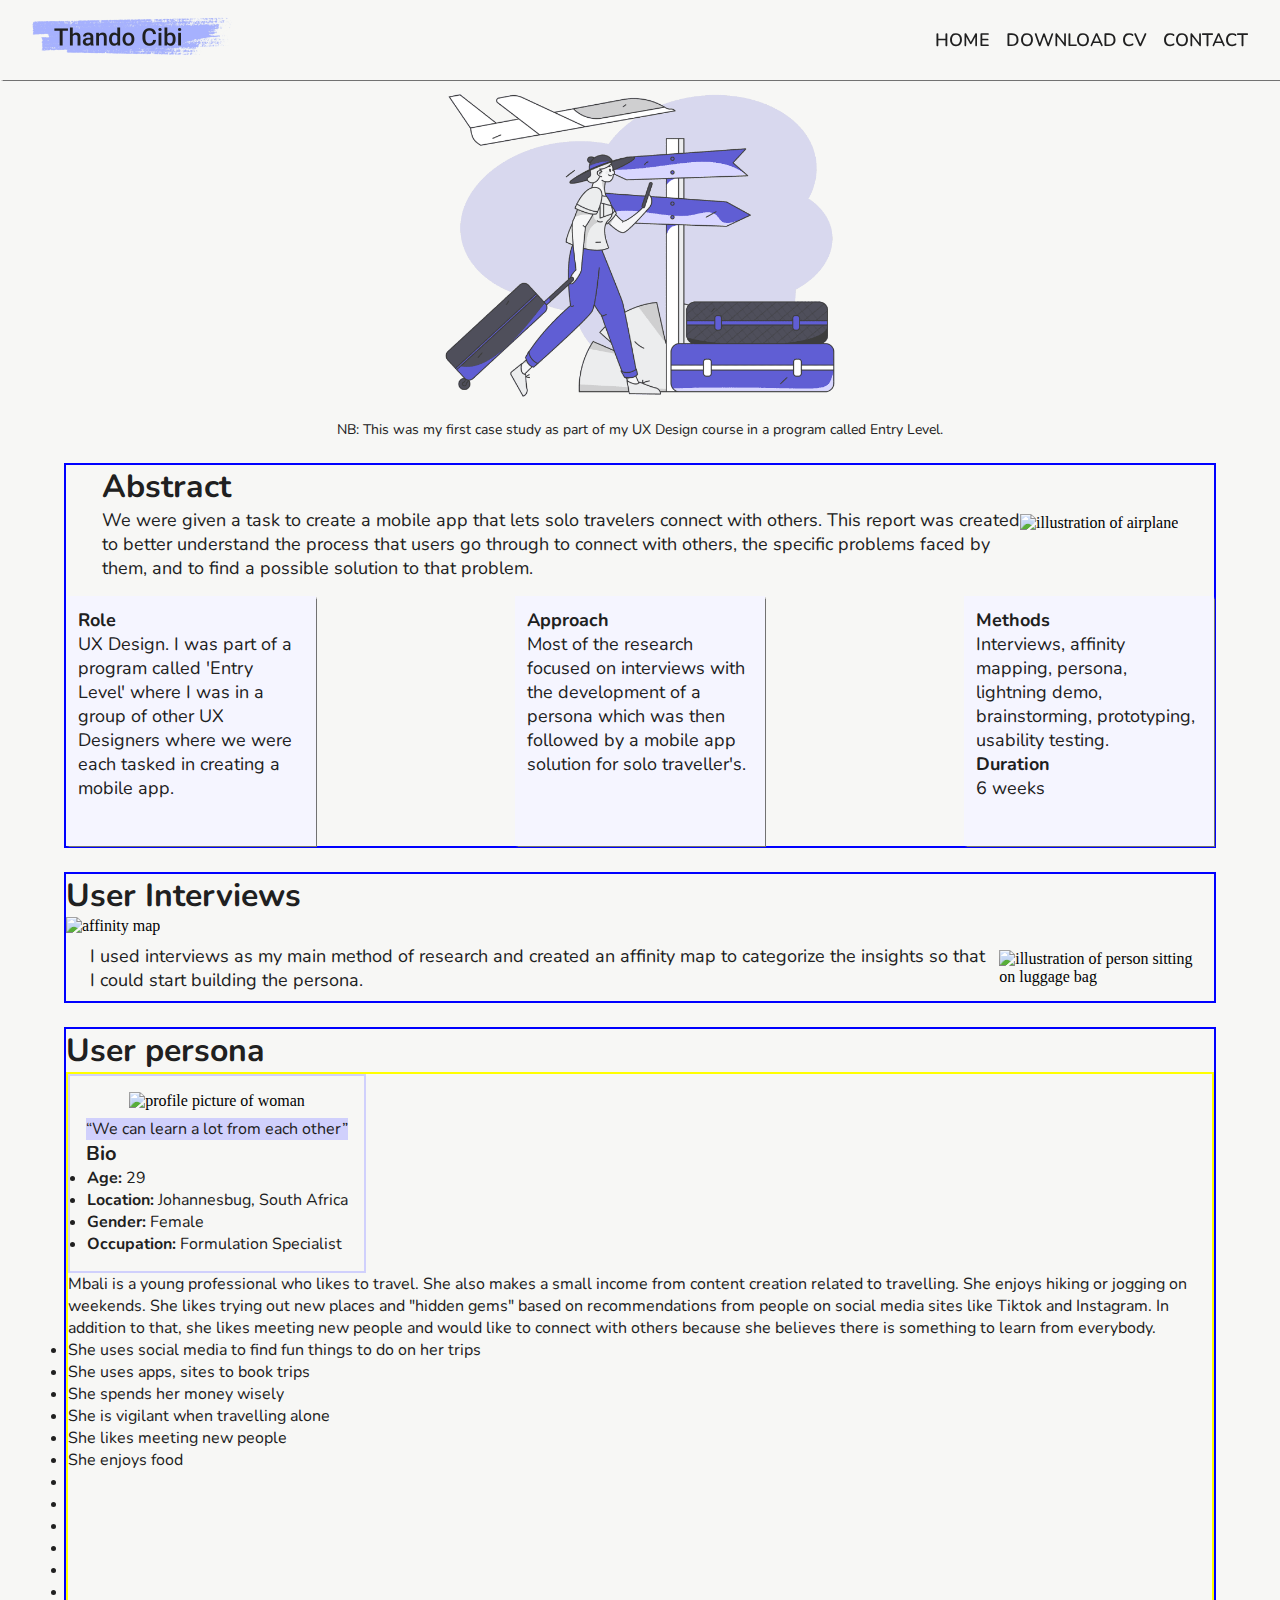
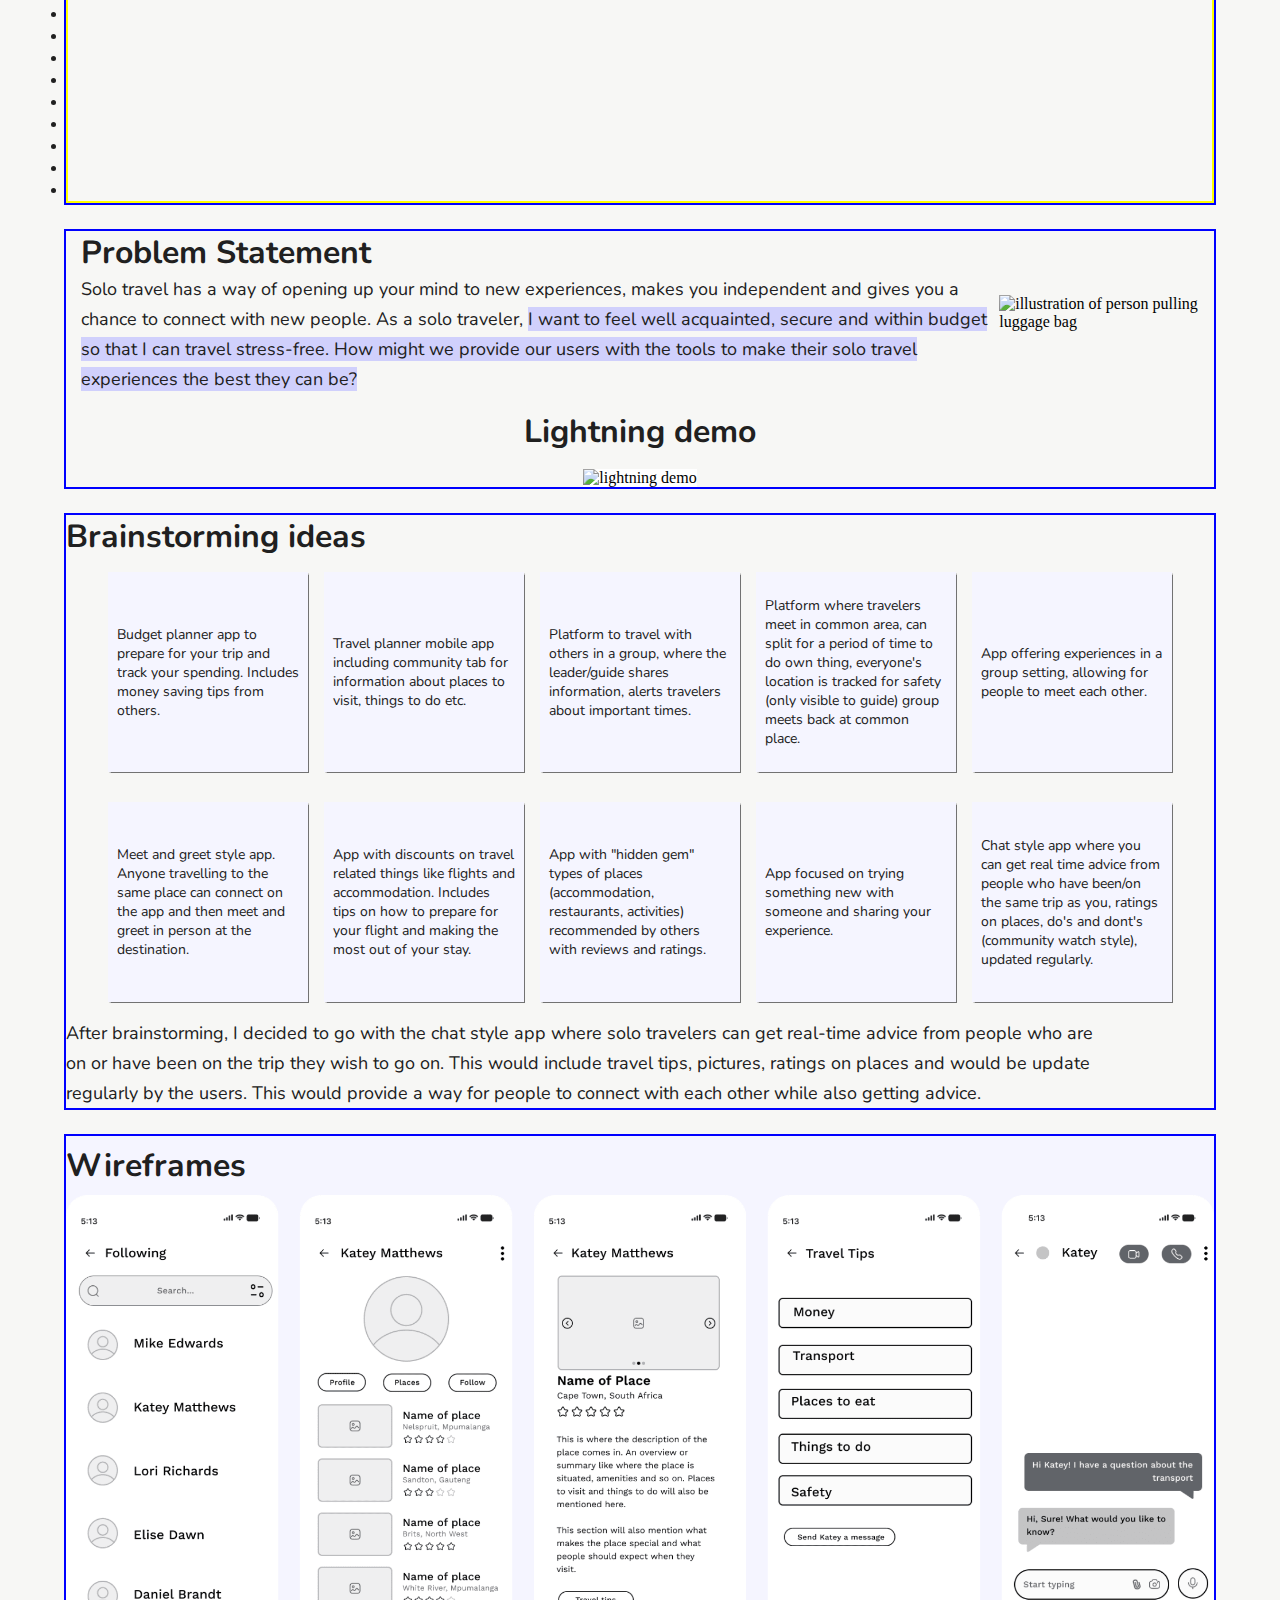
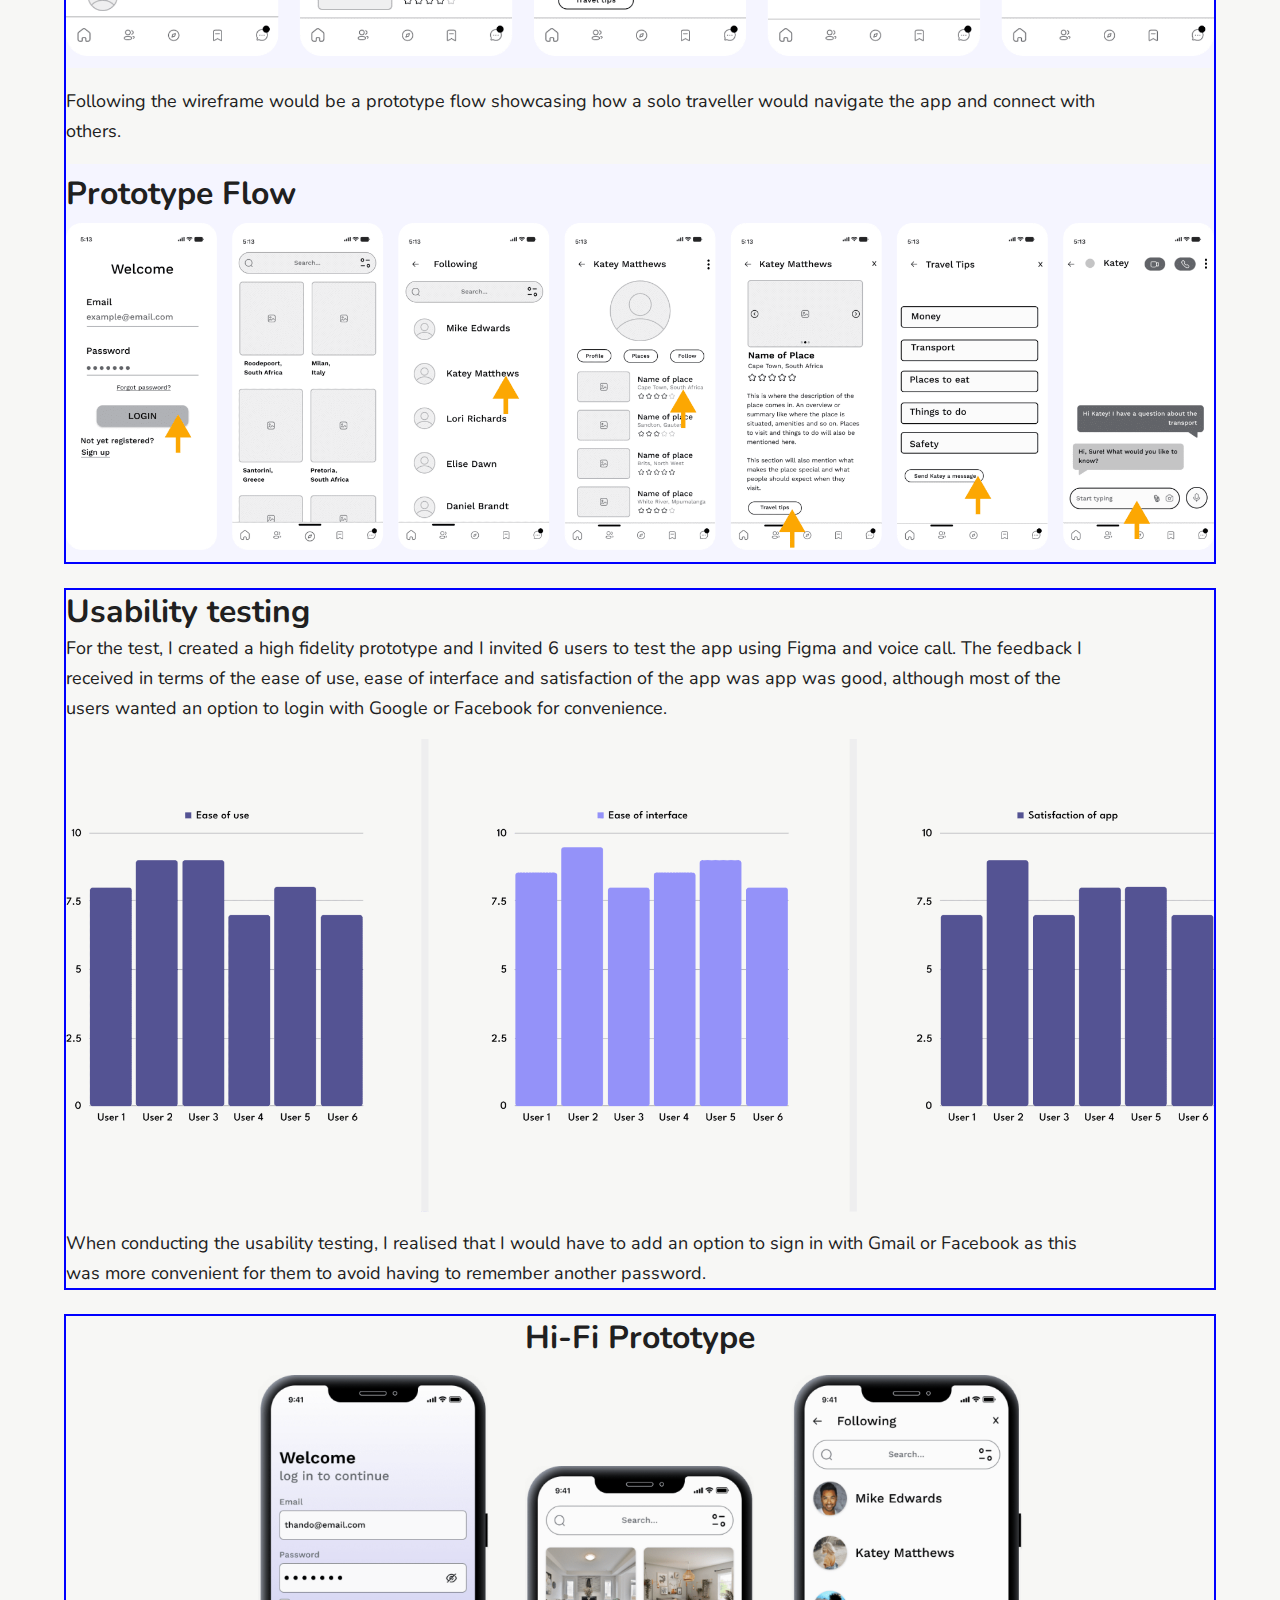
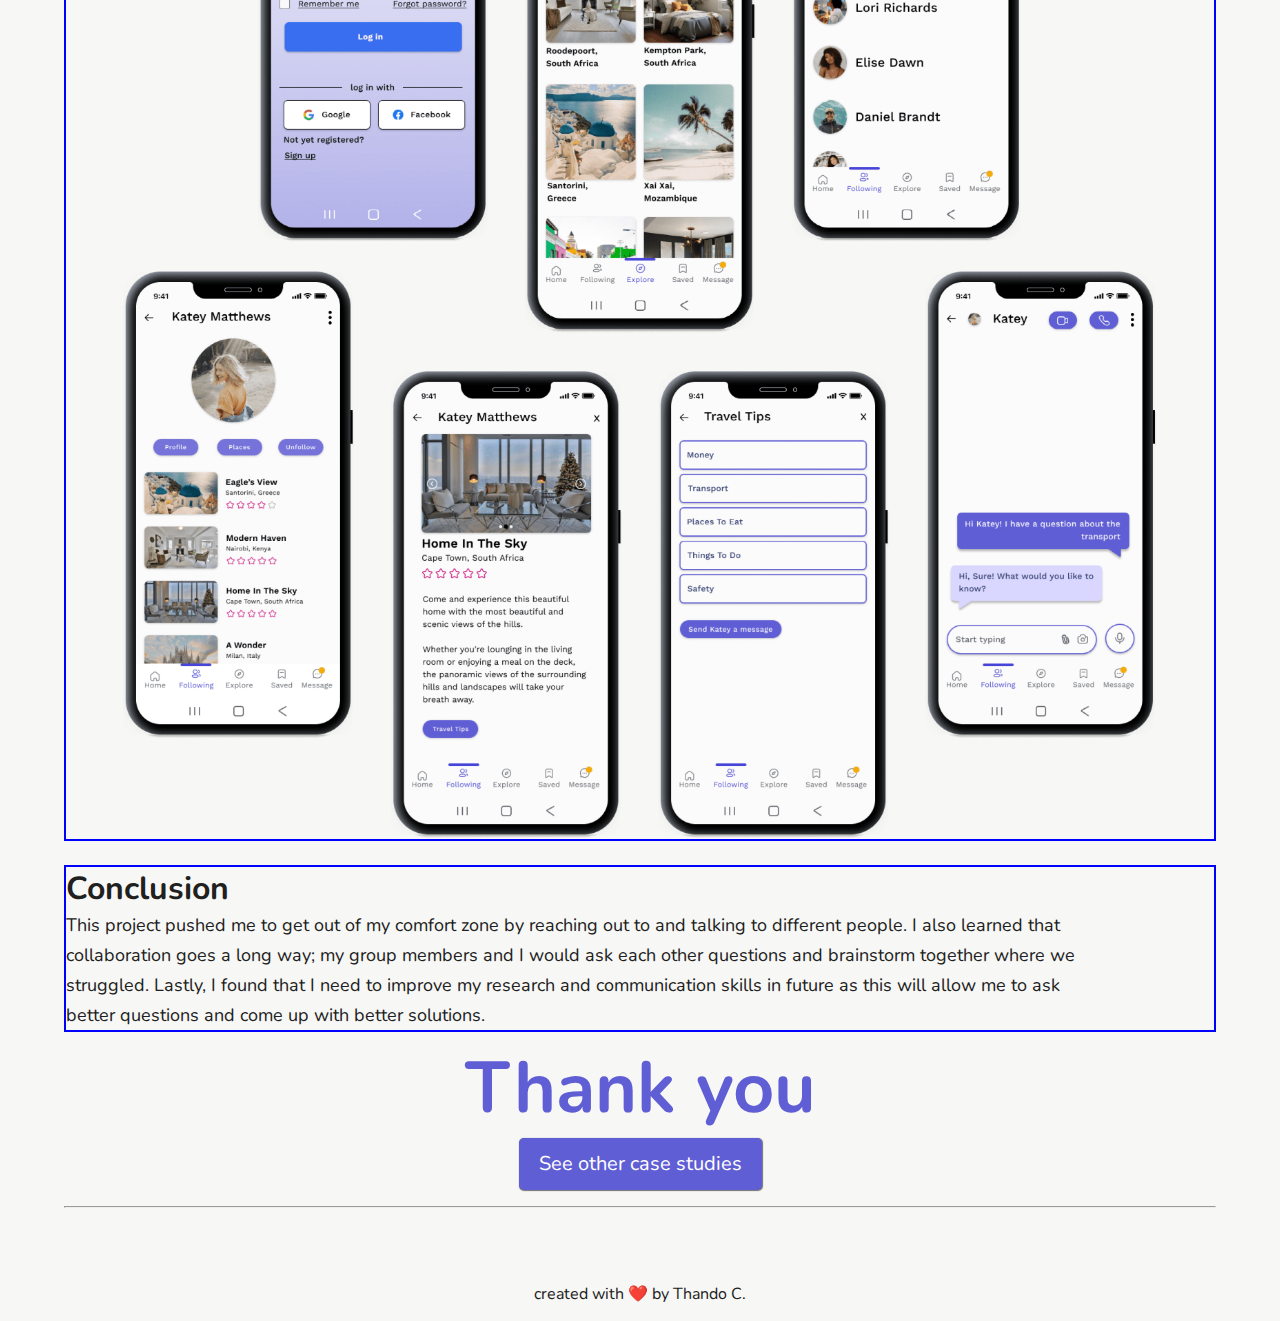
==== commit 630f4073: "add border" ====
--- a/solo.html
+++ b/solo.html
@@ -80,8 +80,11 @@
         <div class="persona-box">
             <div class="profile">
                 <img src="./images/solo-app/profile-pic.png" alt="profile picture of woman">
+
                 <q>We can learn a lot from each other</q>
+
                 <h3 class="profile-heading">Bio</h3>
+
                 <ul>
                     <li><span class="sub">Age:</span> 29</li>
                     <li><span class="sub">Location:</span> Johannesbug, South Africa</li>
@@ -91,7 +94,50 @@
             </div>
 
             <div class="content">
-            
+                <div class="contex-box">
+                    <p>Mbali is a young professional who likes to travel. She also makes a small income from content creation related to travelling. She enjoys hiking or jogging on weekends. She likes trying out new places and "hidden gems" based on recommendations from people on social media sites like Tiktok and Instagram. In addition to that, she likes meeting new people and would like to connect with others because she believes there is something to learn from everybody.</p>
+                </div>
+
+                <div class="contex-box">
+                    <ul>
+                        <li>She uses social media to find fun things to do on her trips</li>
+                        <li>She uses apps, sites to book trips</li>
+                        <li>She spends her money wisely</li>
+                        <li>She is vigilant when travelling alone</li>
+                        <li>She likes meeting new people</li>
+                        <li>She enjoys food</li>
+                    </ul>
+                </div>
+
+                <div class="contex-box">
+                    <ul>
+                        <li></li>
+                        <li></li>
+                        <li></li>
+                        <li></li>
+                        <li></li>
+                    </ul>
+                </div>
+
+                <div class="contex-box">
+                    <ul>
+                        <li></li>
+                        <li></li>
+                        <li></li>
+                        <li></li>
+                    </ul>
+                </div>
+
+                <div class="contex-box">
+                    <ul>
+                        <li></li>
+                        <li></li>
+                        <li></li>
+                        <li></li>
+                        <li></li>
+                        <li></li>
+                    </ul>
+                </div>
             </div>
         </div>
     </section>
--- a/solo.css
+++ b/solo.css
@@ -11,6 +11,8 @@
         --text-color: #202020;
         --hover: #4d30ab;
         --light-purple: #F5F5FF;
+        --highlight: #d0d0fc;
+        --border: #c1c1fc;
     }
     
     h1, h2, h3, h4, 
@@ -168,11 +170,16 @@
 }
 
 /******************************Styling for user persona section***********************************/
-
+.persona-box {
+    border: 2px solid yellow;
+}
 
 .persona-box .profile {
-    border: 2px solid red;
-    display: grid;
+    border: 2px solid var(--highlight);
+    display: grid;
+    justify-items: center;
+    max-width: fit-content;
+    padding: 1em;
 }
 
 .profile img {
@@ -180,10 +187,14 @@
 }
 
 q {
-    
+    font-size: 1rem;
+    background-color: var(--highlight);
+    max-width: fit-content;
+    margin-top: 0.5em;
 }
 
 .profile-heading {
+    justify-self: start;    
     font-size: 1.25rem;
     font-weight: bold;
 }
@@ -191,6 +202,11 @@
 ul li .sub {
     font-weight: bold;
 }
+
+.content-box {
+    border: 2px solid var(--highlight);
+}
+
 
 
 
@@ -221,7 +237,7 @@
     line-height: 30px;
 }
 .statement .highlight {
-    background-color: #d0d0fc;
+    background-color: var(--highlight);
 }
 
 .container.statement .wrapper {
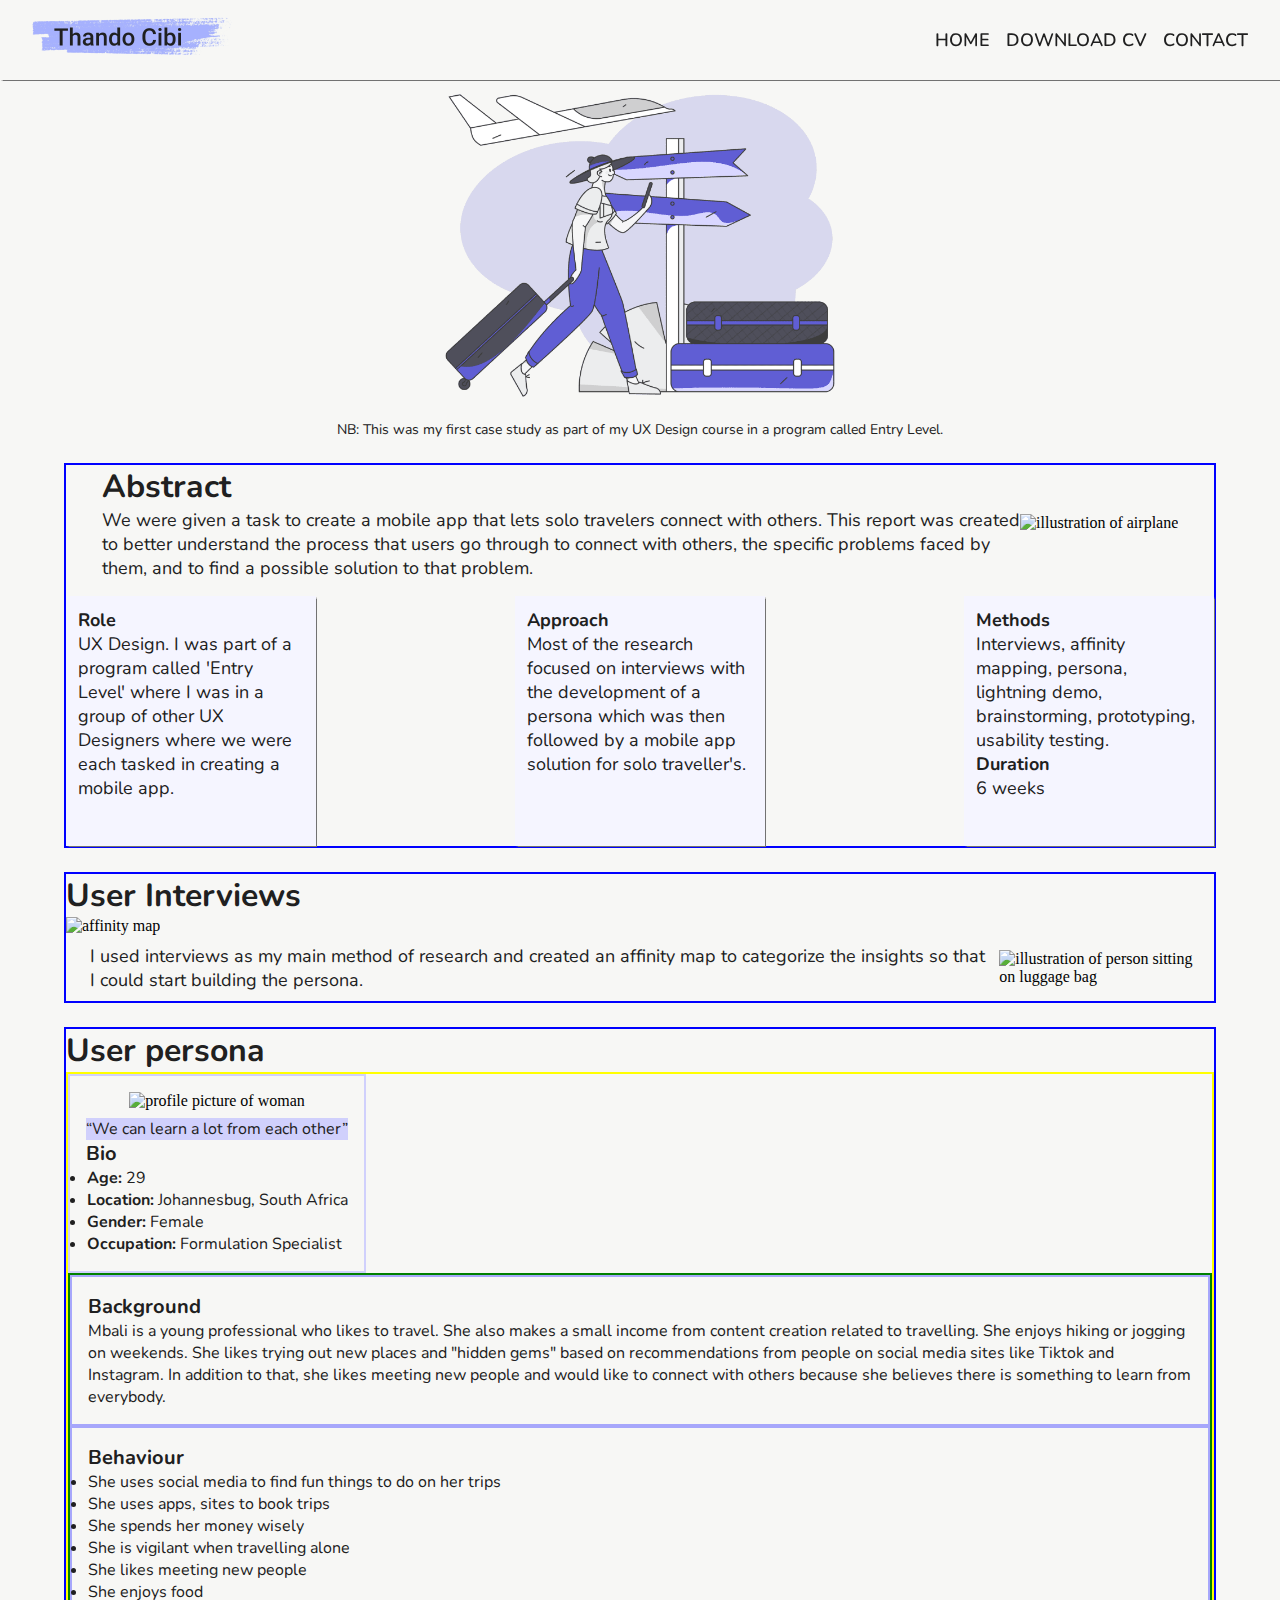
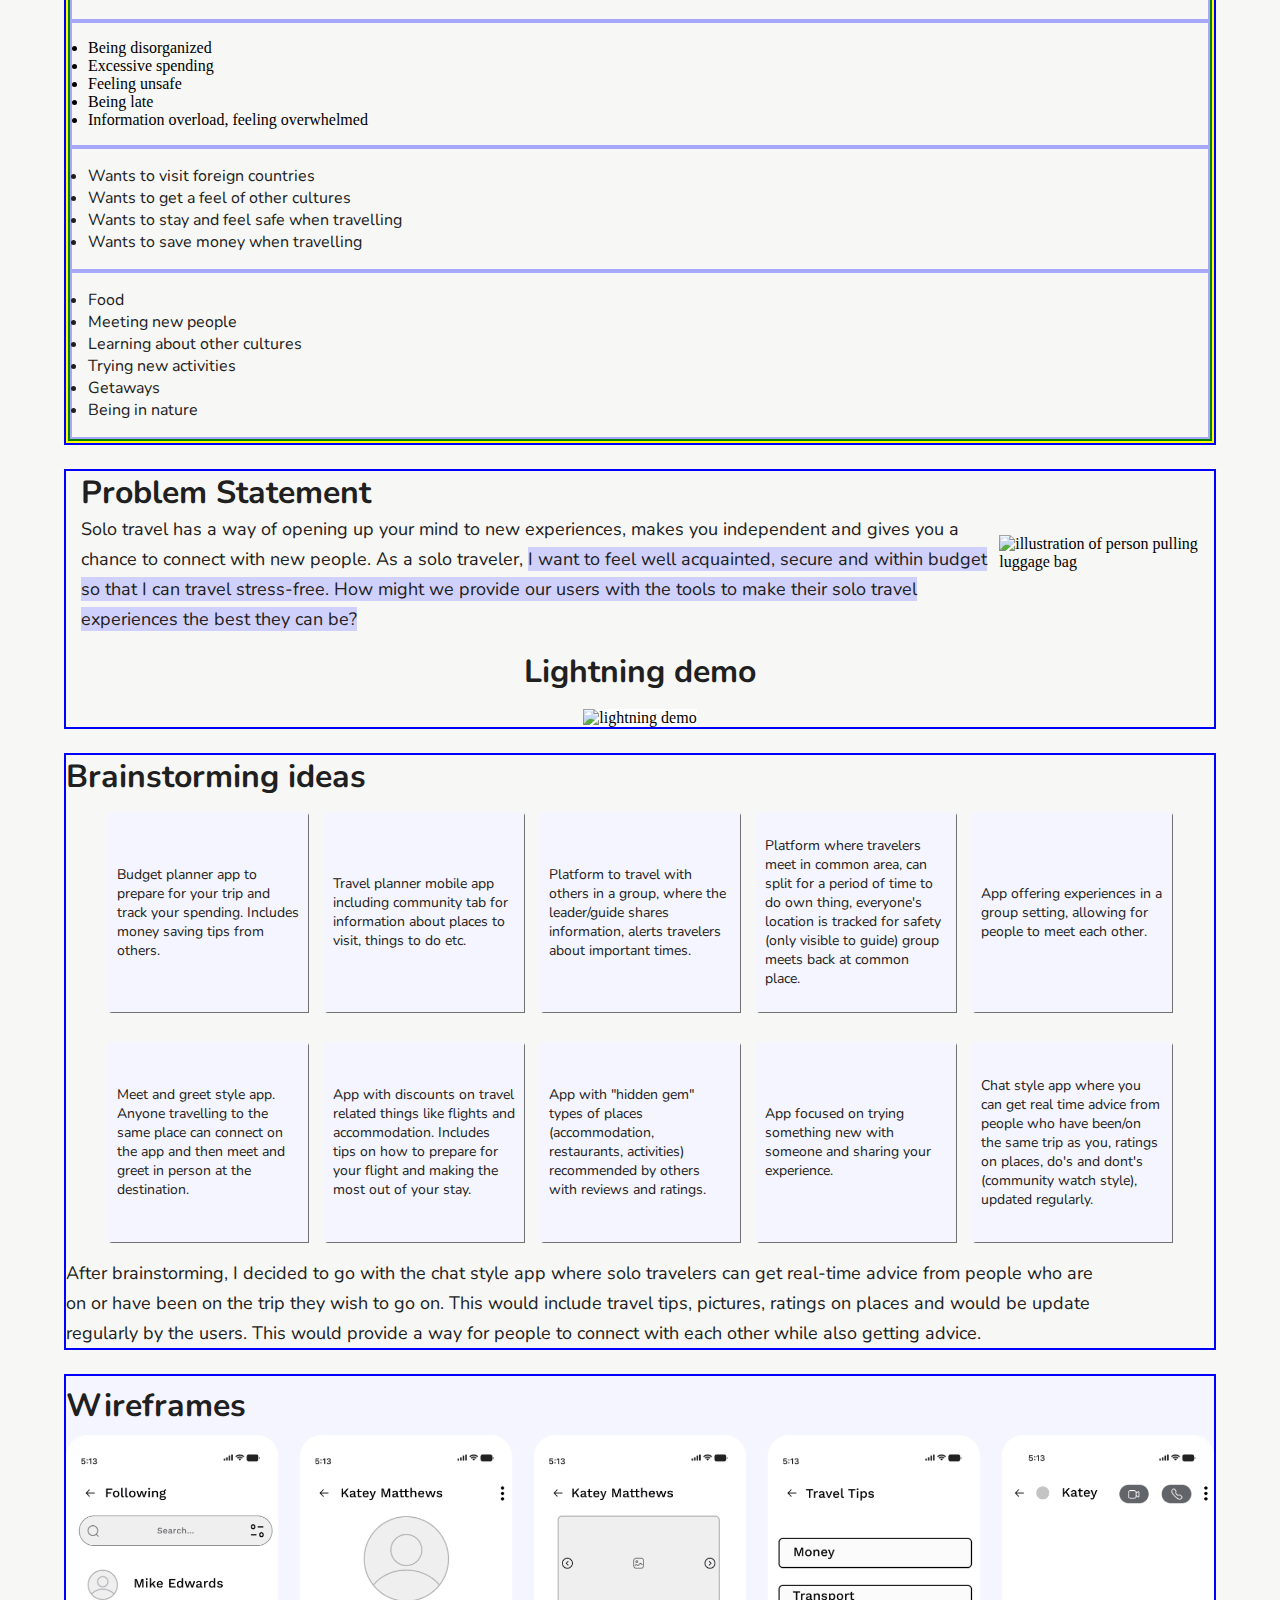
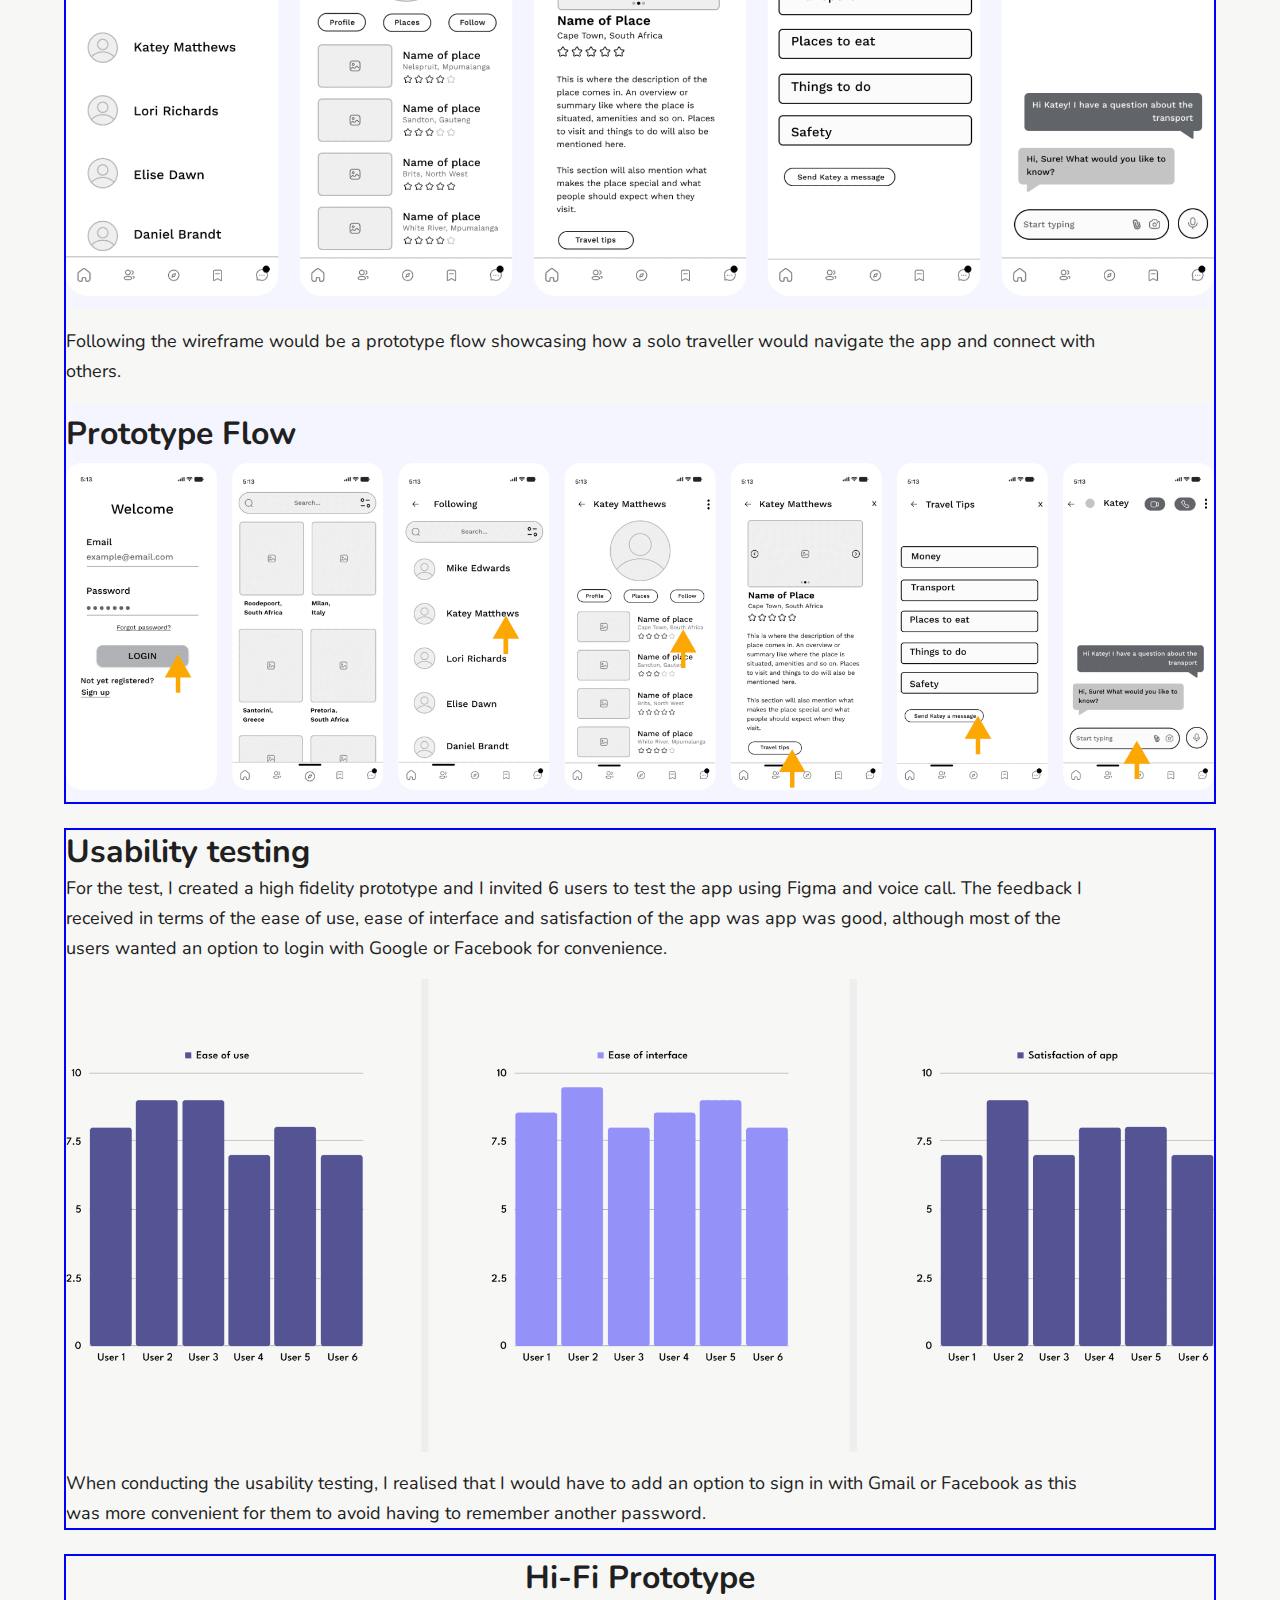
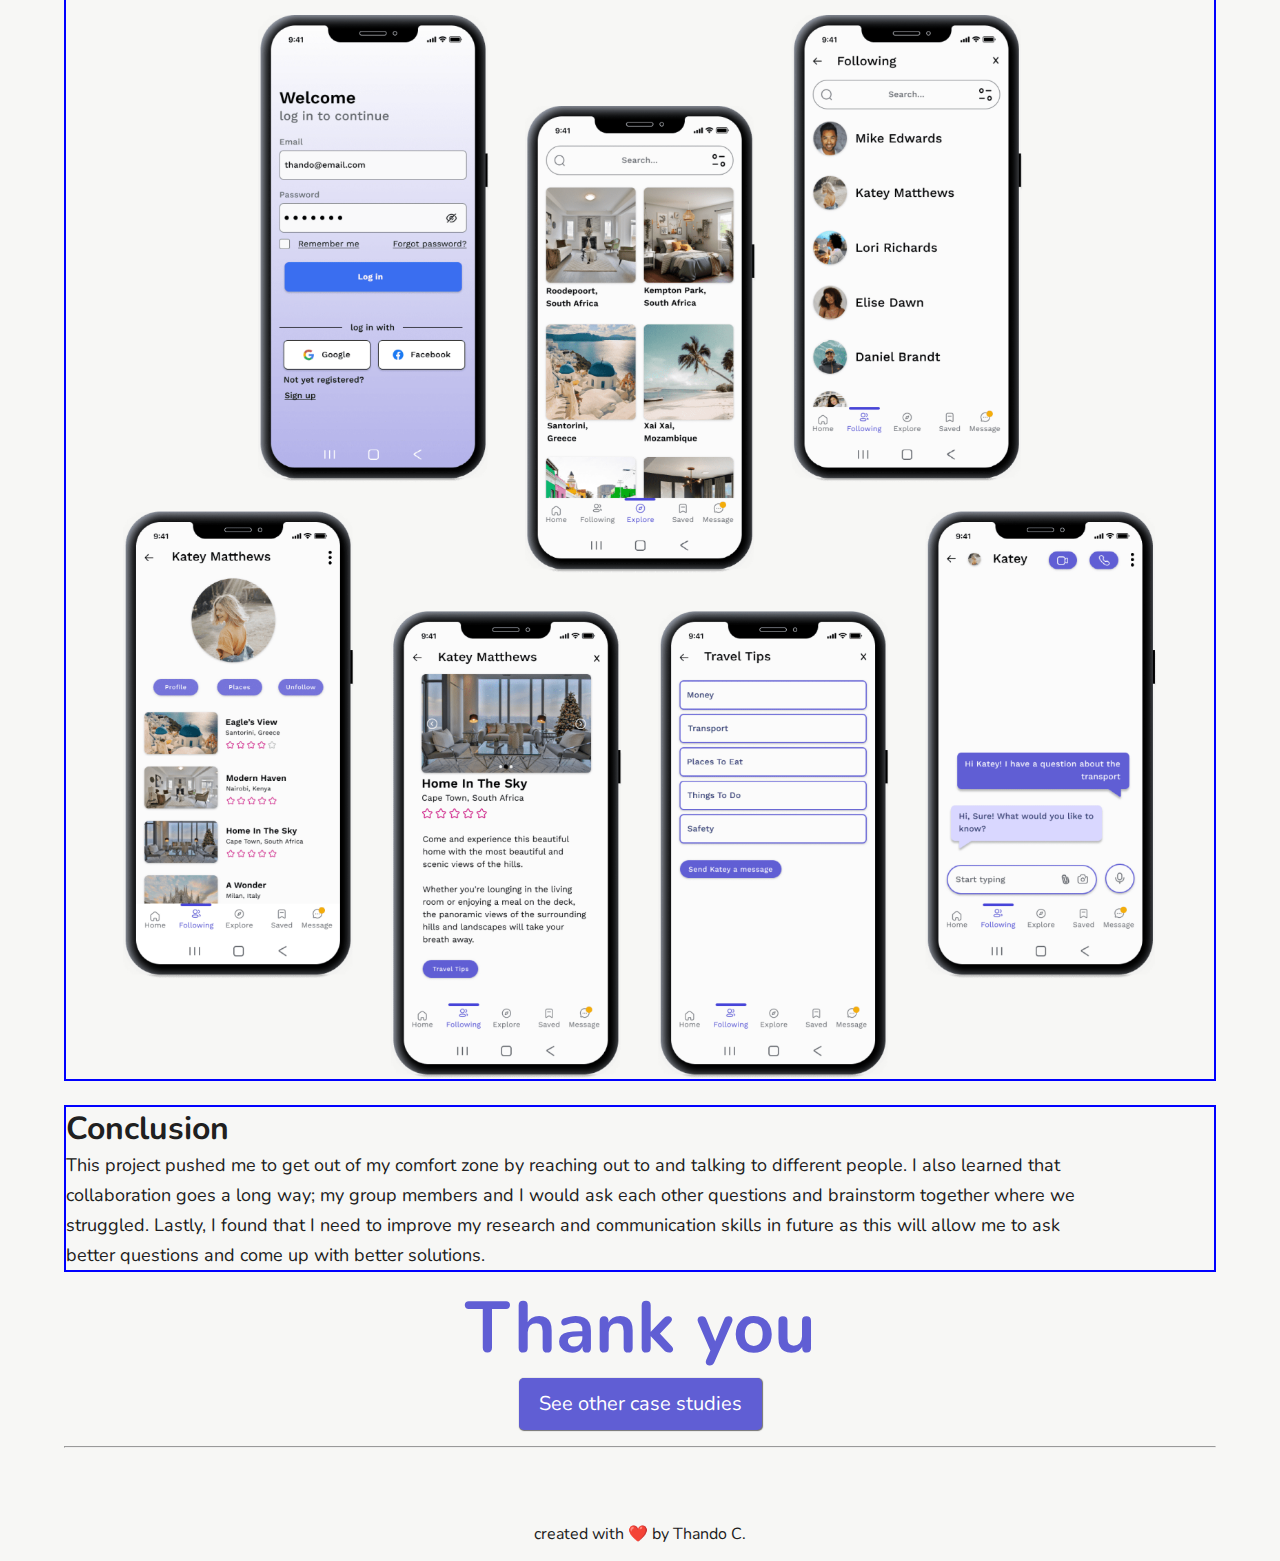
==== commit 66f915db: "add unordered list" ====
--- a/solo.html
+++ b/solo.html
@@ -94,11 +94,13 @@
             </div>
 
             <div class="content">
-                <div class="contex-box">
+                <div class="content-box">
+                    <h3 class="profile-heading">Background</h3>
                     <p>Mbali is a young professional who likes to travel. She also makes a small income from content creation related to travelling. She enjoys hiking or jogging on weekends. She likes trying out new places and "hidden gems" based on recommendations from people on social media sites like Tiktok and Instagram. In addition to that, she likes meeting new people and would like to connect with others because she believes there is something to learn from everybody.</p>
                 </div>
 
-                <div class="contex-box">
+                <div class="content-box">
+                    <h3 class="profile-heading">Behaviour</h3>
                     <ul>
                         <li>She uses social media to find fun things to do on her trips</li>
                         <li>She uses apps, sites to book trips</li>
@@ -109,36 +111,38 @@
                     </ul>
                 </div>
 
-                <div class="contex-box">
-                    <ul>
-                        <li></li>
-                        <li></li>
-                        <li></li>
-                        <li></li>
-                        <li></li>
-                    </ul>
-                </div>
-
-                <div class="contex-box">
-                    <ul>
-                        <li></li>
-                        <li></li>
-                        <li></li>
-                        <li></li>
-                    </ul>
-                </div>
-
-                <div class="contex-box">
-                    <ul>
-                        <li></li>
-                        <li></li>
-                        <li></li>
-                        <li></li>
-                        <li></li>
-                        <li></li>
-                    </ul>
-                </div>
-            </div>
+                <div class="content-box" 
+
+                    <ul>
+                        <li>Being disorganized</li>
+                        <li>Excessive spending</li>
+                        <li>Feeling unsafe</li>
+                        <li>Being late</li>
+                        <li>Information overload, feeling overwhelmed</li>
+                    </ul>
+                </div>
+
+                <div class="content-box">
+                    <ul>
+                        <li>Wants to visit foreign countries</li>
+                        <li>Wants to get a feel of other cultures</li>
+                        <li>Wants to stay and feel safe when travelling</li>
+                        <li>Wants to save money when travelling</li>
+                    </ul>
+                </div>
+
+                <div class="content-box">
+                    <ul>
+                        <li>Food</li>
+                        <li>Meeting new people</li>
+                        <li>Learning about other cultures</li>
+                        <li>Trying new activities</li>
+                        <li>Getaways</li>
+                        <li>Being in nature</li>
+                    </ul>
+                </div>
+            </div>
+
         </div>
     </section>
     
--- a/solo.css
+++ b/solo.css
@@ -12,7 +12,7 @@
         --hover: #4d30ab;
         --light-purple: #F5F5FF;
         --highlight: #d0d0fc;
-        --border: #c1c1fc;
+        --border: #a7a7fb;
     }
     
     h1, h2, h3, h4, 
@@ -174,6 +174,10 @@
     border: 2px solid yellow;
 }
 
+.persona-box .content {
+    border: 2px solid green;
+}
+ 
 .persona-box .profile {
     border: 2px solid var(--highlight);
     display: grid;
@@ -204,8 +208,14 @@
 }
 
 .content-box {
-    border: 2px solid var(--highlight);
-}
+    border: 2px solid var(--border);
+    padding: 1em;
+}
+
+
+
+
+
 
 
 
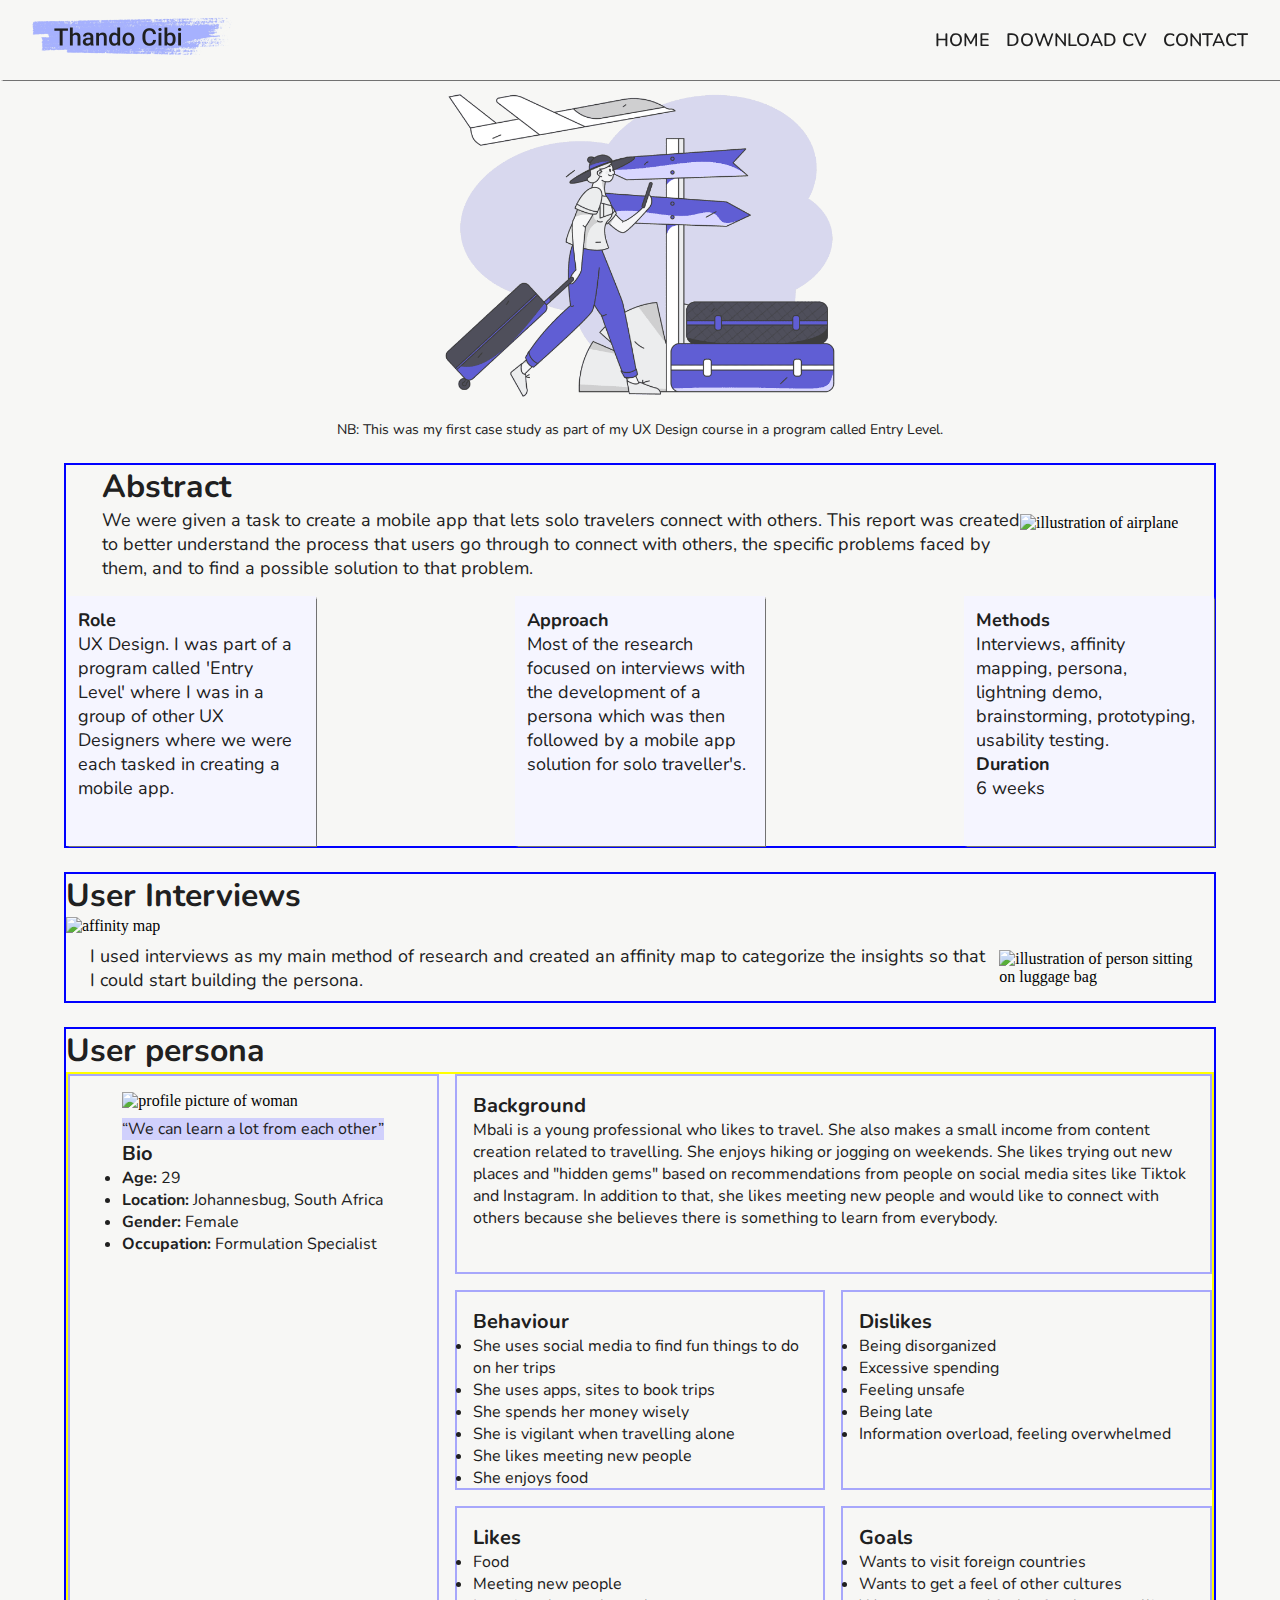
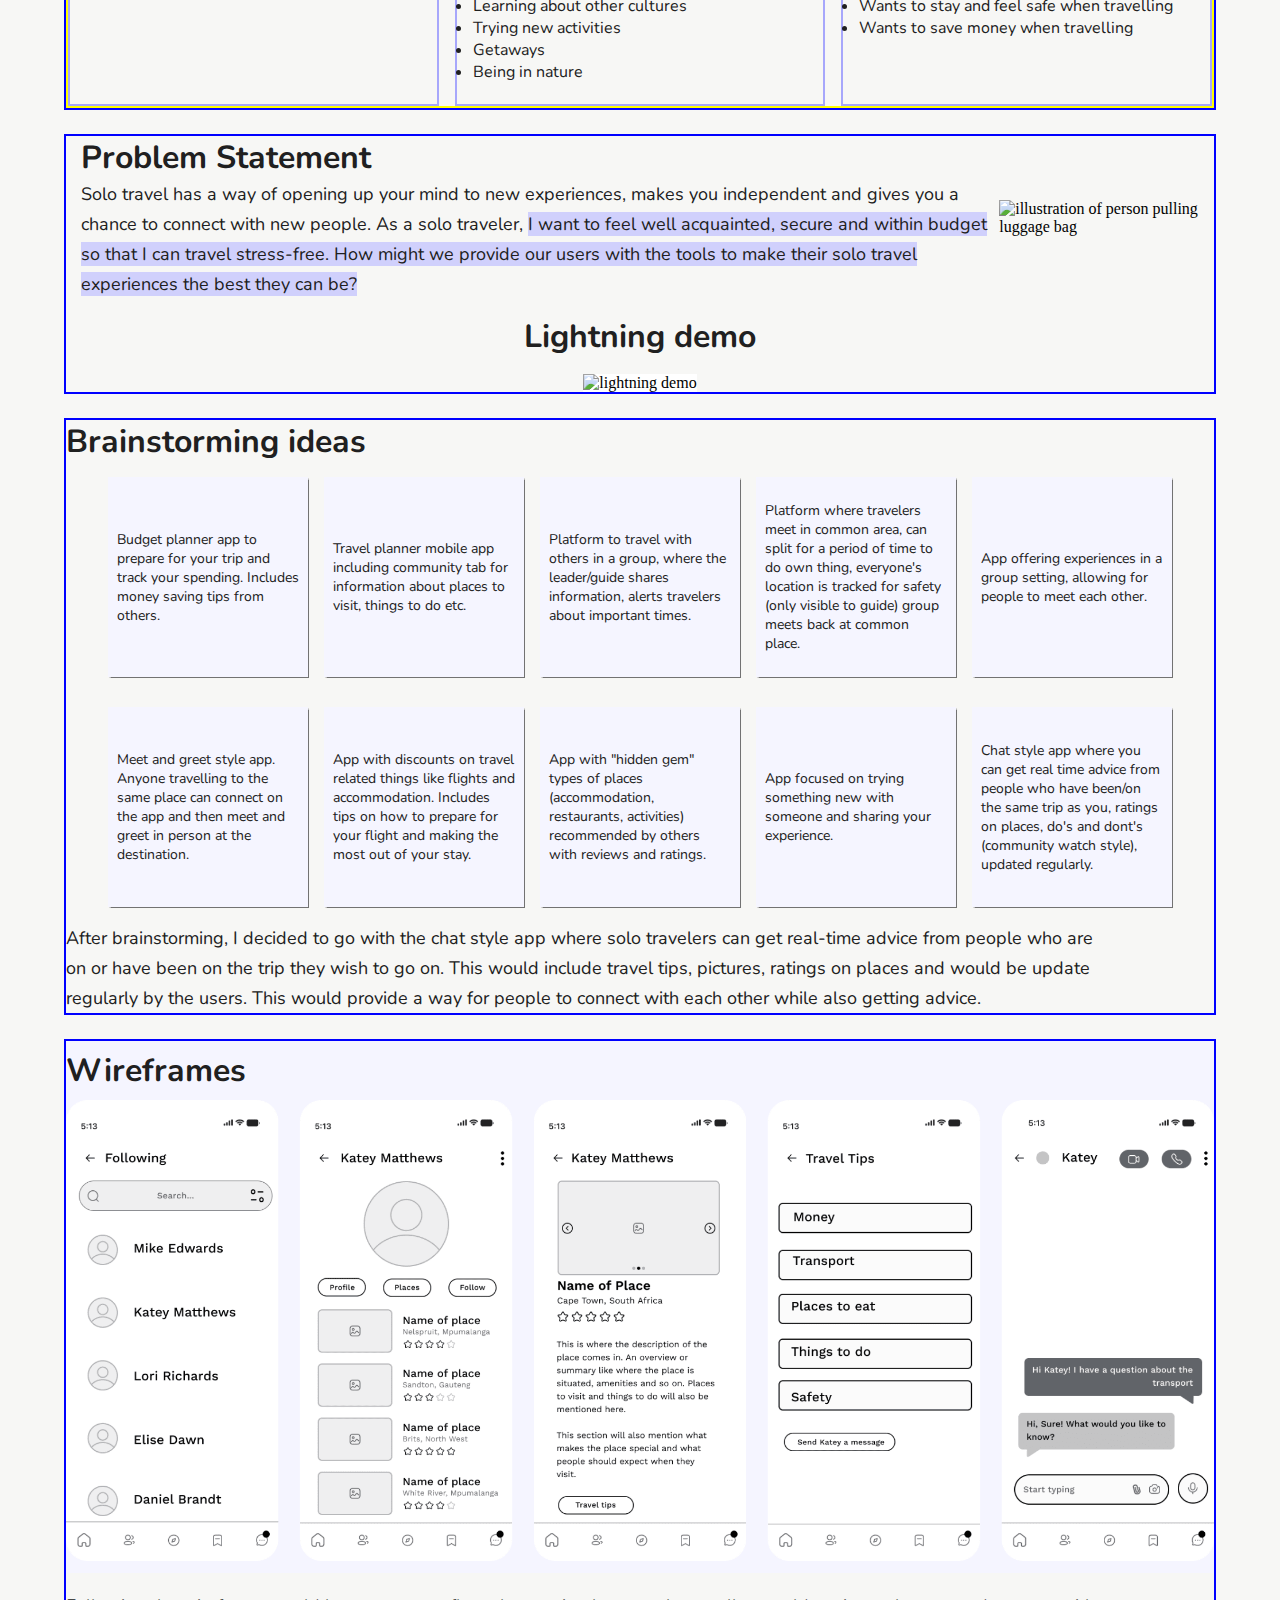
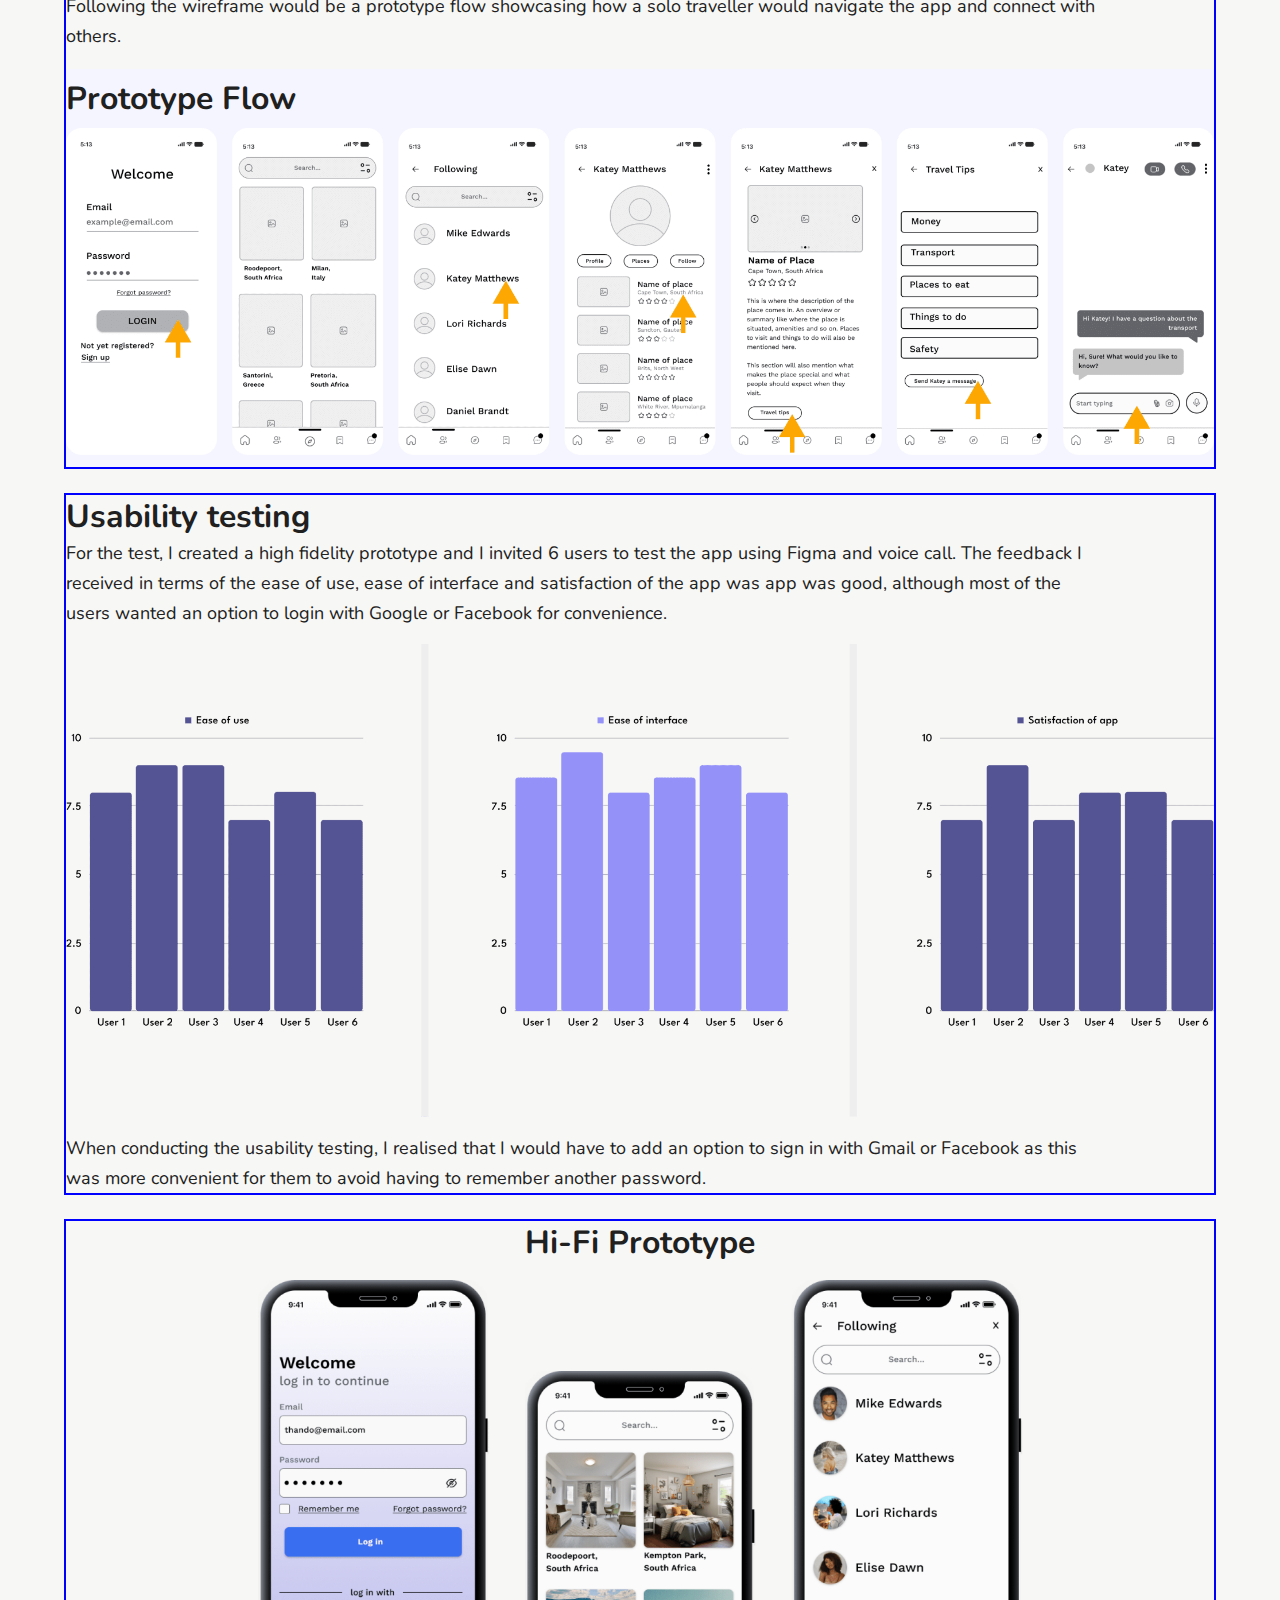
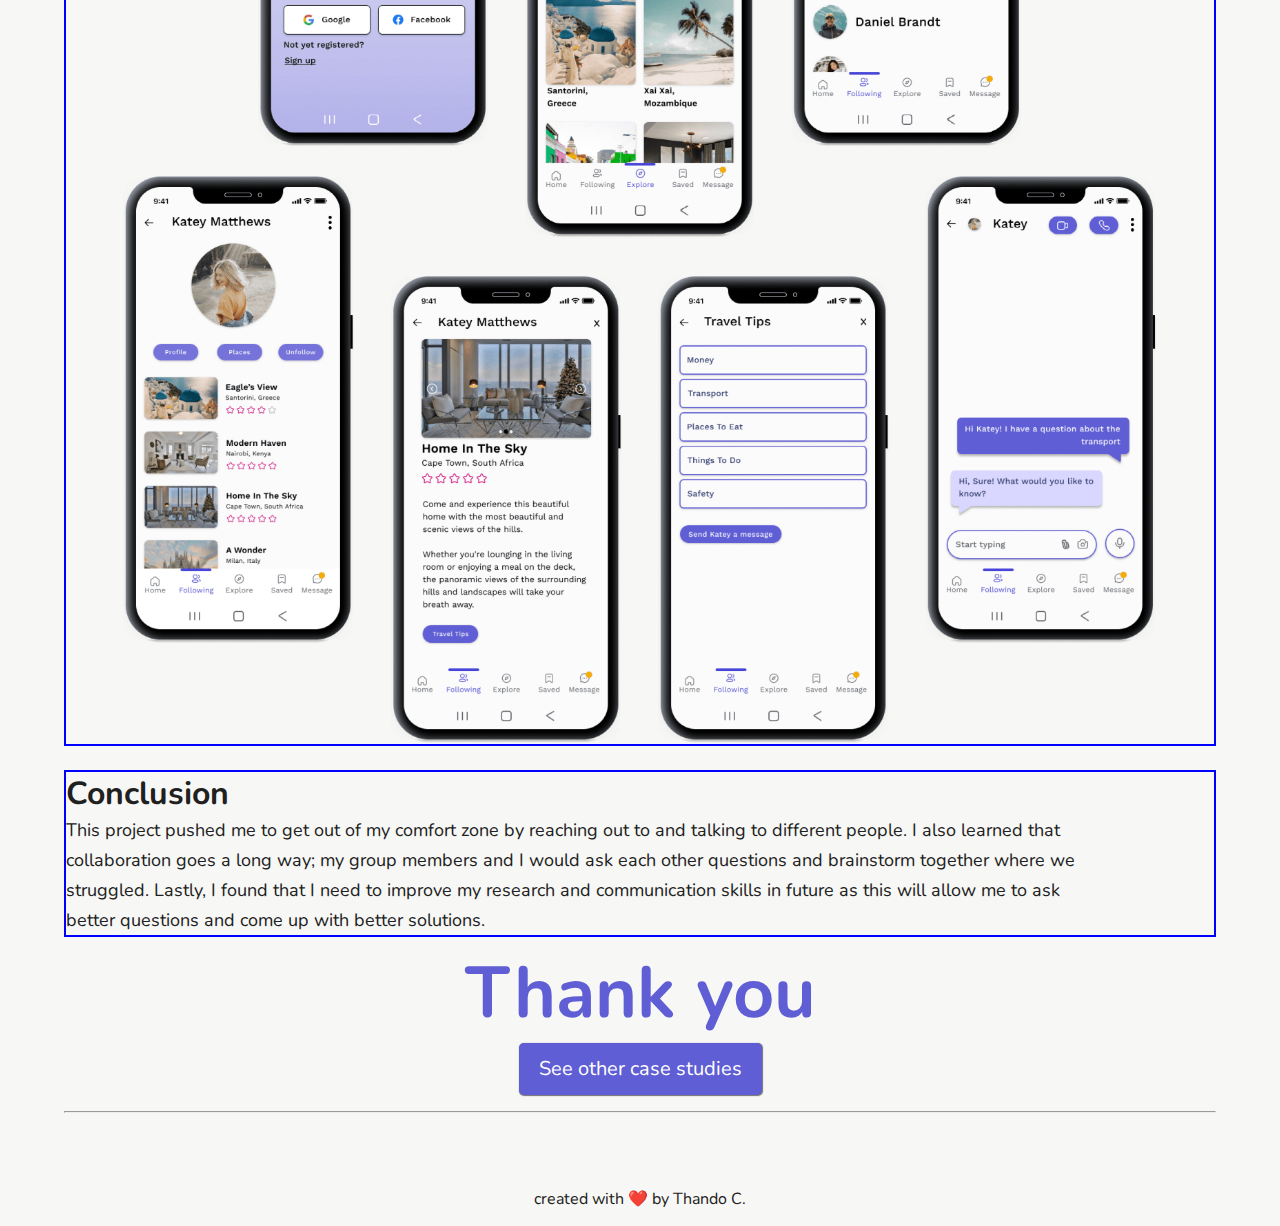
==== commit b219db18: "fix grid of user persona" ====
--- a/solo.html
+++ b/solo.html
@@ -79,69 +79,70 @@
 
         <div class="persona-box">
             <div class="profile">
-                <img src="./images/solo-app/profile-pic.png" alt="profile picture of woman">
-
-                <q>We can learn a lot from each other</q>
-
-                <h3 class="profile-heading">Bio</h3>
-
-                <ul>
-                    <li><span class="sub">Age:</span> 29</li>
-                    <li><span class="sub">Location:</span> Johannesbug, South Africa</li>
-                    <li><span class="sub">Gender:</span> Female</li>
-                    <li><span class="sub">Occupation:</span> Formulation Specialist</li>
-                </ul>
-            </div>
-
-            <div class="content">
-                <div class="content-box">
-                    <h3 class="profile-heading">Background</h3>
-                    <p>Mbali is a young professional who likes to travel. She also makes a small income from content creation related to travelling. She enjoys hiking or jogging on weekends. She likes trying out new places and "hidden gems" based on recommendations from people on social media sites like Tiktok and Instagram. In addition to that, she likes meeting new people and would like to connect with others because she believes there is something to learn from everybody.</p>
-                </div>
-
-                <div class="content-box">
-                    <h3 class="profile-heading">Behaviour</h3>
+                <div class="user-profile">
+                    <img src="./images/solo-app/profile-pic.png" alt="profile picture of woman">
+                    <q>We can learn a lot from each other</q>
+                    <h3 class="profile-heading">Bio</h3>
                     <ul>
-                        <li>She uses social media to find fun things to do on her trips</li>
-                        <li>She uses apps, sites to book trips</li>
-                        <li>She spends her money wisely</li>
-                        <li>She is vigilant when travelling alone</li>
-                        <li>She likes meeting new people</li>
-                        <li>She enjoys food</li>
+                        <li><span class="sub">Age:</span> 29</li>
+                        <li><span class="sub">Location:</span> Johannesbug, South Africa</li>
+                        <li><span class="sub">Gender:</span> Female</li>
+                        <li><span class="sub">Occupation:</span> Formulation Specialist</li>
                     </ul>
                 </div>
-
-                <div class="content-box" 
-
-                    <ul>
-                        <li>Being disorganized</li>
-                        <li>Excessive spending</li>
-                        <li>Feeling unsafe</li>
-                        <li>Being late</li>
-                        <li>Information overload, feeling overwhelmed</li>
-                    </ul>
-                </div>
-
-                <div class="content-box">
-                    <ul>
-                        <li>Wants to visit foreign countries</li>
-                        <li>Wants to get a feel of other cultures</li>
-                        <li>Wants to stay and feel safe when travelling</li>
-                        <li>Wants to save money when travelling</li>
-                    </ul>
-                </div>
-
-                <div class="content-box">
-                    <ul>
-                        <li>Food</li>
-                        <li>Meeting new people</li>
-                        <li>Learning about other cultures</li>
-                        <li>Trying new activities</li>
-                        <li>Getaways</li>
-                        <li>Being in nature</li>
-                    </ul>
-                </div>
-            </div>
+            </div>
+
+            <div class="content-box" id="content-box-1">
+                <h3 class="profile-heading">Background</h3>
+                <p>Mbali is a young professional who likes to travel. She also makes a small income from content creation related to travelling. She enjoys hiking or jogging on weekends. She likes trying out new places and "hidden gems" based on recommendations from people on social media sites like Tiktok and Instagram. In addition to that, she likes meeting new people and would like to connect with others because she believes there is something to learn from everybody.</p>
+            </div>
+
+            <div class="content-box" id="content-box-2">
+                <h3 class="profile-heading">Behaviour</h3>
+                <ul>
+                    <li>She uses social media to find fun things to do on her trips</li>
+                    <li>She uses apps, sites to book trips</li>
+                    <li>She spends her money wisely</li>
+                    <li>She is vigilant when travelling alone</li>
+                    <li>She likes meeting new people</li>
+                    <li>She enjoys food</li>
+                </ul>
+            </div>
+            
+            <div class="content-box" id="content-box-3">
+                <h3 class="profile-heading">Dislikes</h3>
+                <ul>
+                    <li>Being disorganized</li>
+                    <li>Excessive spending</li>
+                    <li>Feeling unsafe</li>
+                    <li>Being late</li>
+                    <li>Information overload, feeling overwhelmed</li>
+                </ul>
+            </div>
+
+            <div class="content-box" id="content-box-4">
+                <h3 class="profile-heading">Goals</h3>
+                <ul>
+                    <li>Wants to visit foreign countries</li>
+                    <li>Wants to get a feel of other cultures</li>
+                    <li>Wants to stay and feel safe when travelling</li>
+                    <li>Wants to save money when travelling</li>
+                </ul>
+            </div>
+
+            <div class="content-box" id="content-box-5">
+                <h3 class="profile-heading">Likes</h3>
+                <ul>
+                    <li>Food</li>
+                    <li>Meeting new people</li>
+                    <li>Learning about other cultures</li>
+                    <li>Trying new activities</li>
+                    <li>Getaways</li>
+                    <li>Being in nature</li>
+                </ul>
+            </div>
+
+
 
         </div>
     </section>
--- a/solo.css
+++ b/solo.css
@@ -172,22 +172,31 @@
 /******************************Styling for user persona section***********************************/
 .persona-box {
     border: 2px solid yellow;
-}
-
-.persona-box .content {
-    border: 2px solid green;
+    display: grid;
+    /*grid-template: 200px 200px 200px 200px / 1fr 1fr 1fr 1fr;  /*rows/colums*/
+    grid-template: repeat(3, 200px) / repeat(3, 1fr);  /*rows/columns - another way to write it*/  
+    justify-content: center;
+    gap: 16px;
 }
  
 .persona-box .profile {
-    border: 2px solid var(--highlight);
+    border: 2px solid var(--border);
     display: grid;
     justify-items: center;
-    max-width: fit-content;
     padding: 1em;
+    grid-row: 1/4;
+    grid-column: 1/2;
 }
 
 .profile img {
     max-width: 250px;
+}
+
+.user-profile {
+    max-height: fit-content;
+    display: flex;
+    flex-direction: column;
+    justify-content: center;
 }
 
 q {
@@ -198,6 +207,7 @@
 }
 
 .profile-heading {
+    max-width: fit-content;
     justify-self: start;    
     font-size: 1.25rem;
     font-weight: bold;
@@ -211,6 +221,32 @@
     border: 2px solid var(--border);
     padding: 1em;
 }
+
+#content-box-1 {
+    grid-row: 1/2;
+    grid-column: 2/4;
+}
+
+#content-box-2 {
+    grid-row: 2/3;
+    grid-column: 2/3;
+}
+
+#contest-box-3 {
+    grid-row: 2/3;
+    grid-column: 3/4;
+}
+
+#content-box-4 {
+    grid-row: 3/4;
+    grid-column: 2/3;
+}
+
+#content-box-4 {
+    grid-row: 3/4;
+    grid-column: 3/4;
+}
+
 
 
 
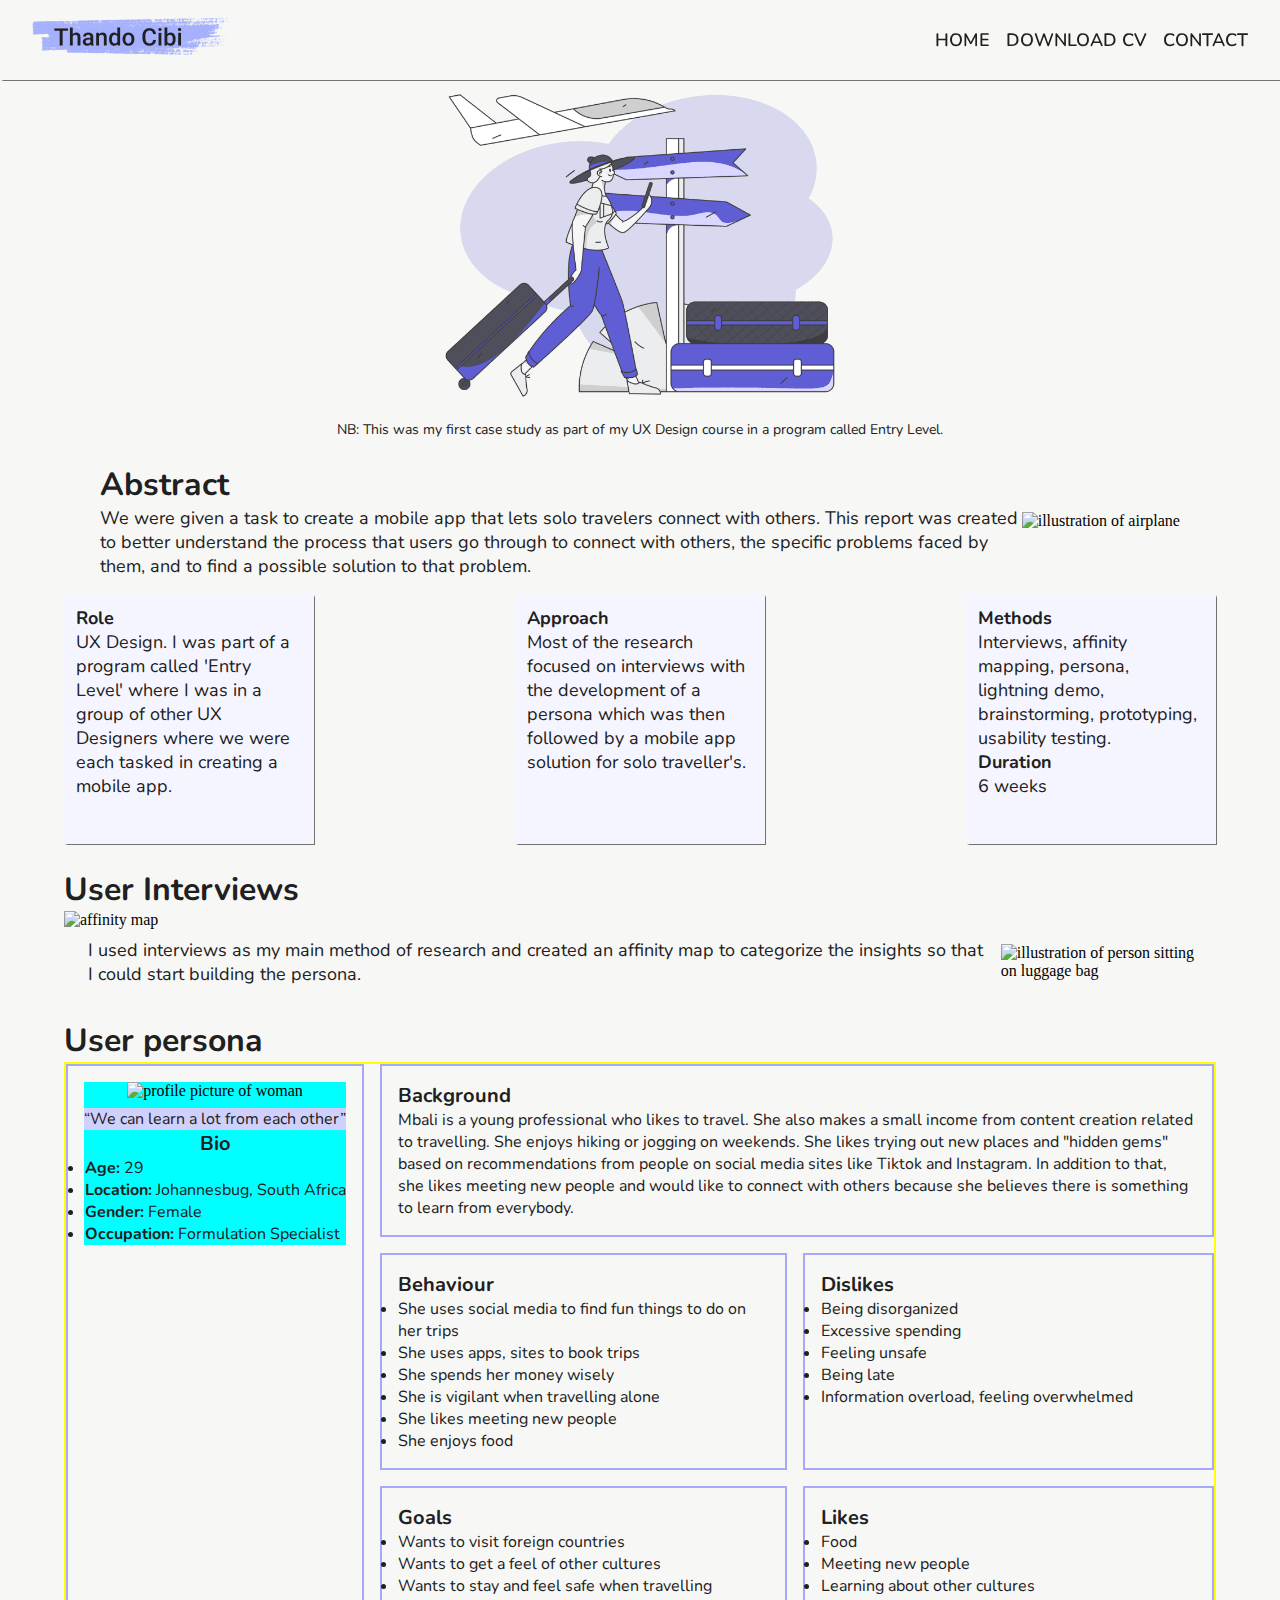
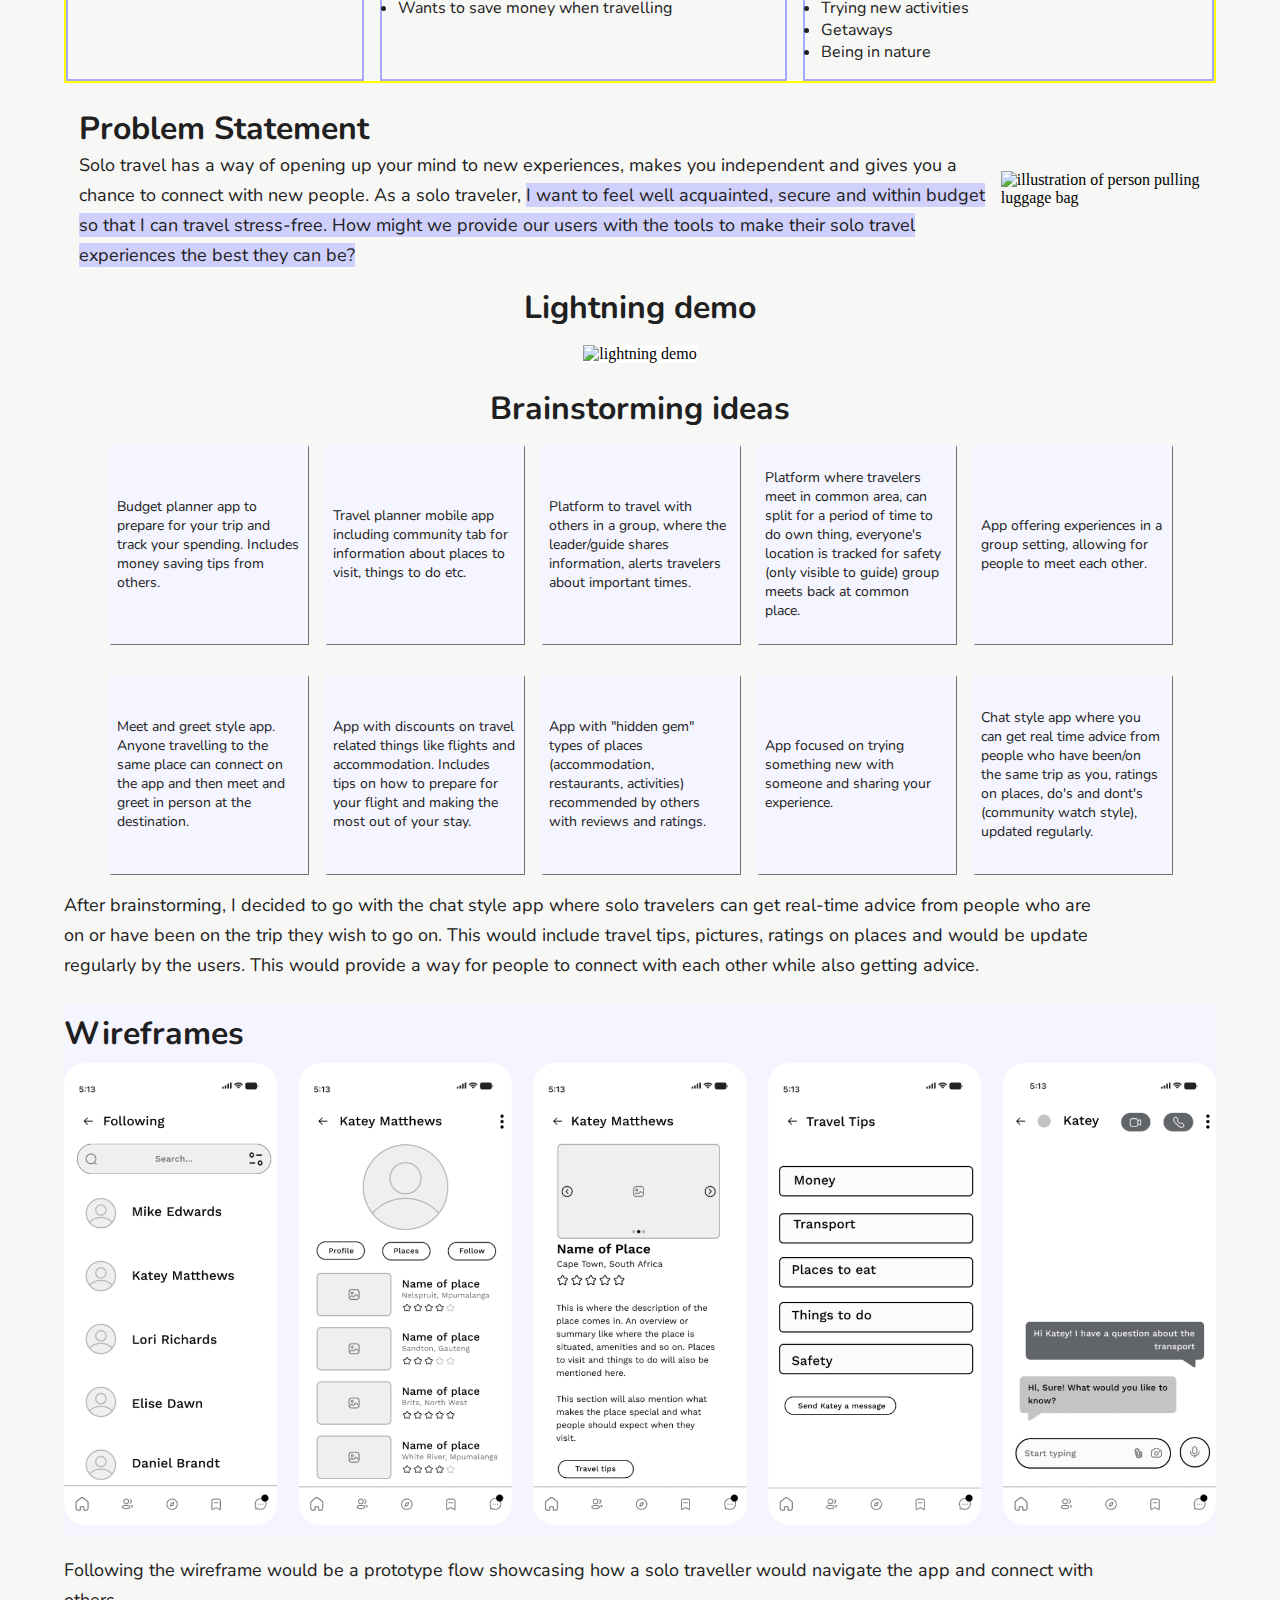
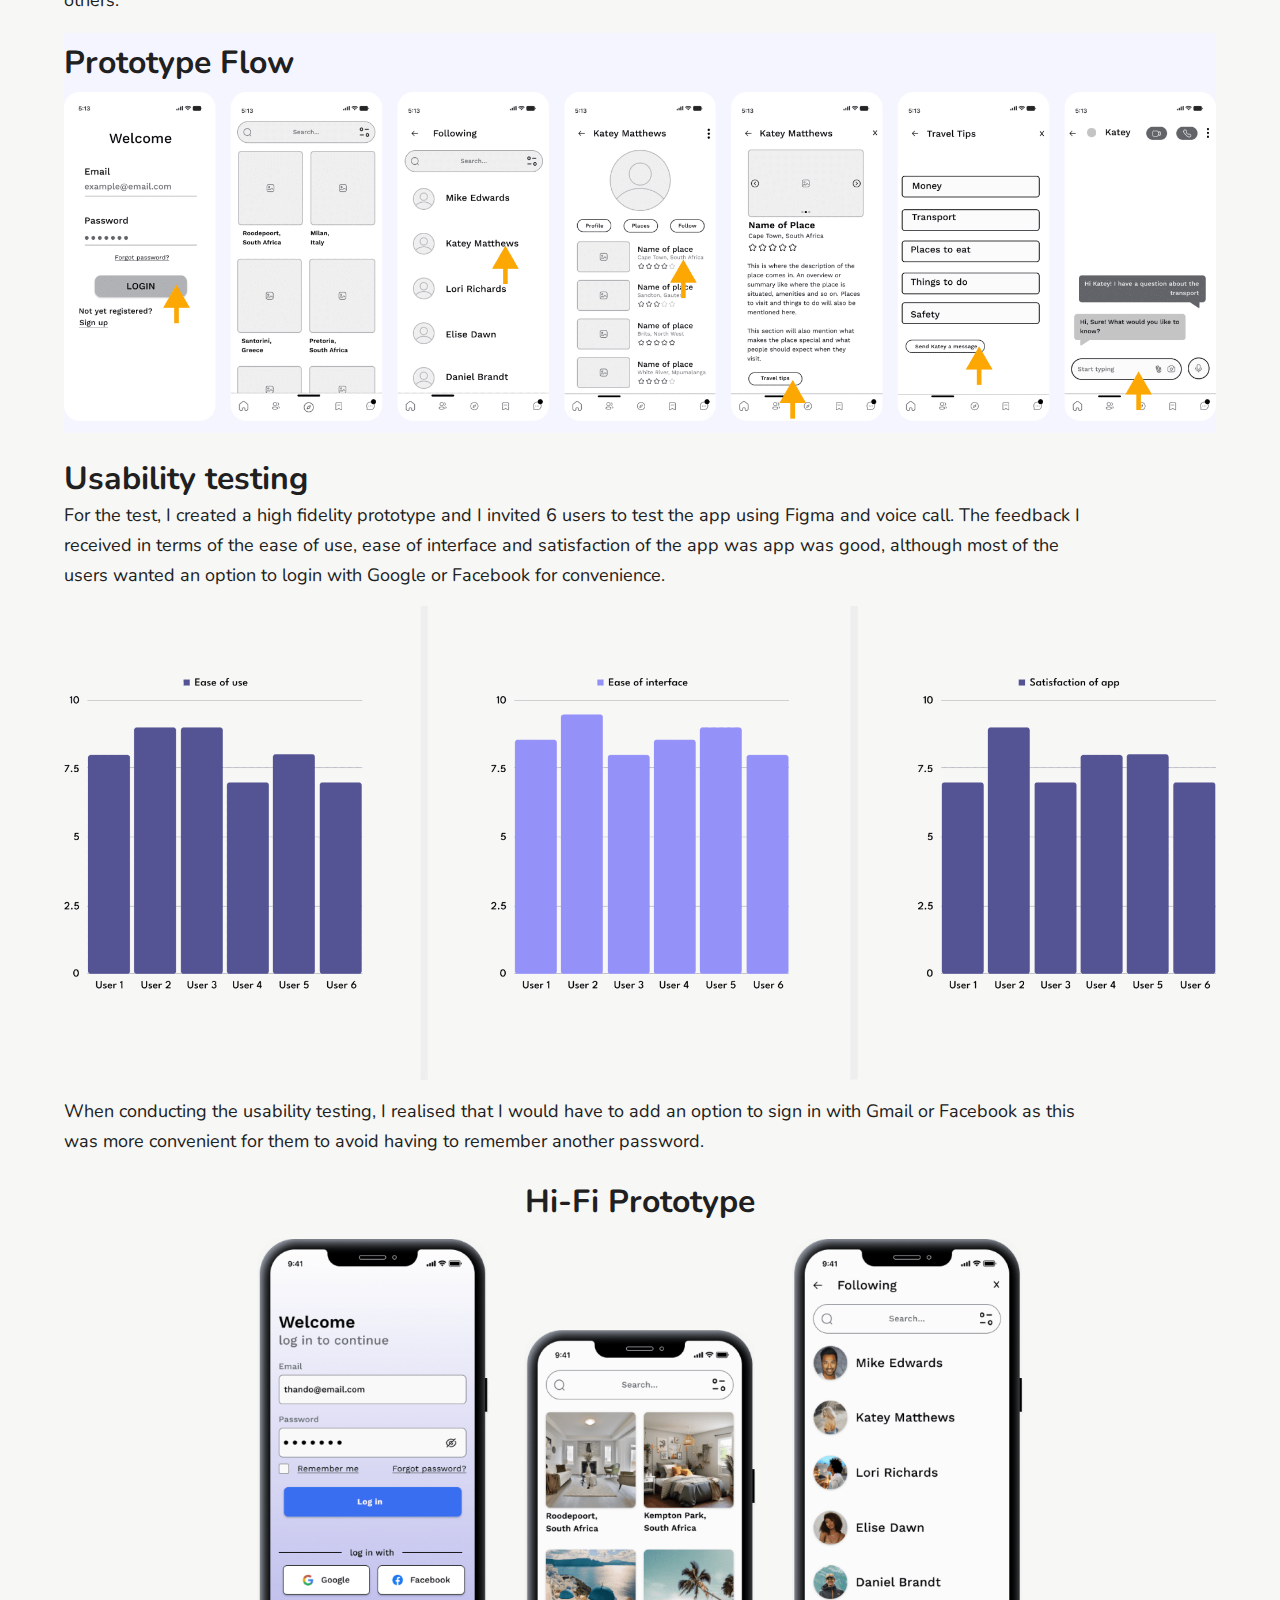
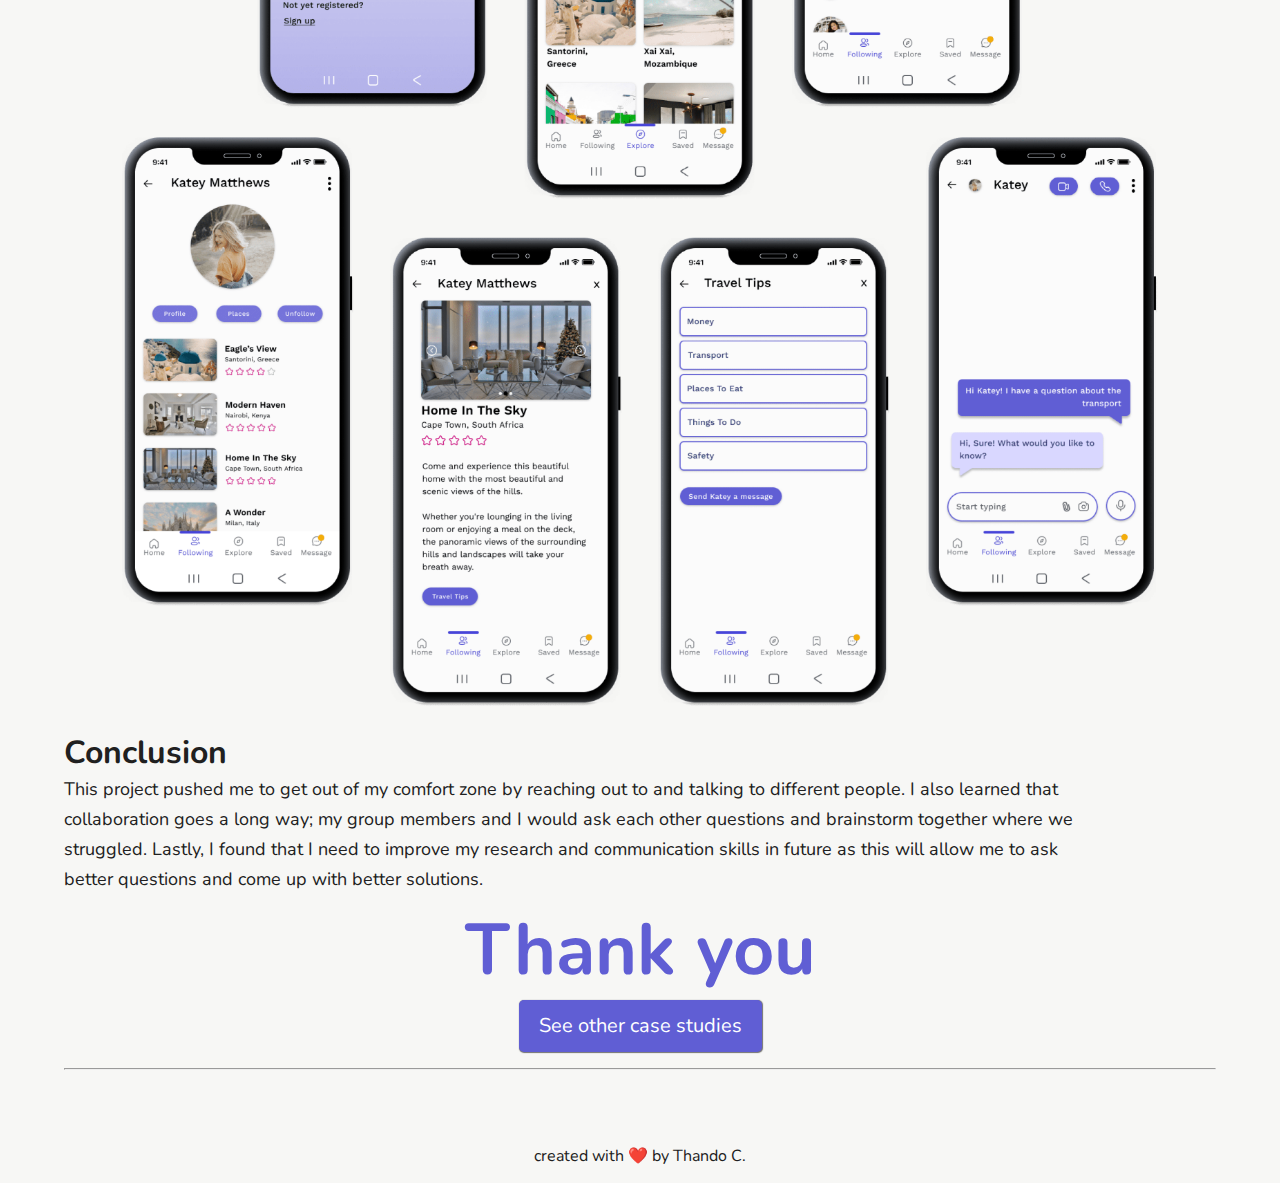
==== commit b14e8883: "add media query" ====
--- a/solo.html
+++ b/solo.html
@@ -92,12 +92,12 @@
                 </div>
             </div>
 
-            <div class="content-box" id="content-box-1">
+            <div class="content-box background">
                 <h3 class="profile-heading">Background</h3>
                 <p>Mbali is a young professional who likes to travel. She also makes a small income from content creation related to travelling. She enjoys hiking or jogging on weekends. She likes trying out new places and "hidden gems" based on recommendations from people on social media sites like Tiktok and Instagram. In addition to that, she likes meeting new people and would like to connect with others because she believes there is something to learn from everybody.</p>
             </div>
 
-            <div class="content-box" id="content-box-2">
+            <div class="content-box behaviour">
                 <h3 class="profile-heading">Behaviour</h3>
                 <ul>
                     <li>She uses social media to find fun things to do on her trips</li>
@@ -109,7 +109,7 @@
                 </ul>
             </div>
             
-            <div class="content-box" id="content-box-3">
+            <div class="content-box dislikes">
                 <h3 class="profile-heading">Dislikes</h3>
                 <ul>
                     <li>Being disorganized</li>
@@ -120,7 +120,7 @@
                 </ul>
             </div>
 
-            <div class="content-box" id="content-box-4">
+            <div class="content-box goals">
                 <h3 class="profile-heading">Goals</h3>
                 <ul>
                     <li>Wants to visit foreign countries</li>
@@ -130,7 +130,7 @@
                 </ul>
             </div>
 
-            <div class="content-box" id="content-box-5">
+            <div class="content-box likes">
                 <h3 class="profile-heading">Likes</h3>
                 <ul>
                     <li>Food</li>
--- a/solo.css
+++ b/solo.css
@@ -79,7 +79,6 @@
     #check {display: none;}
  
 .container {
-    border: 2px solid blue;
     margin-top: 1.5em;
 }    
 
@@ -171,32 +170,29 @@
 
 /******************************Styling for user persona section***********************************/
 .persona-box {
+    max-width: fit-content;
     border: 2px solid yellow;
     display: grid;
     /*grid-template: 200px 200px 200px 200px / 1fr 1fr 1fr 1fr;  /*rows/colums*/
-    grid-template: repeat(3, 200px) / repeat(3, 1fr);  /*rows/columns - another way to write it*/  
+    /*grid-template: repeat(3, 1fr) / repeat(3, 1fr);  /*rows/columns - another way to write it*/  
+    grid-template: repeat(auto-fit minmax(288px, 1fr));
     justify-content: center;
     gap: 16px;
 }
  
-.persona-box .profile {
-    border: 2px solid var(--border);
-    display: grid;
-    justify-items: center;
-    padding: 1em;
-    grid-row: 1/4;
-    grid-column: 1/2;
-}
 
 .profile img {
-    max-width: 250px;
+    max-width: 80%;
 }
 
 .user-profile {
+    background-color: aqua;
     max-height: fit-content;
     display: flex;
     flex-direction: column;
     justify-content: center;
+    align-items: center;
+    margin: auto;
 }
 
 q {
@@ -216,58 +212,42 @@
 ul li .sub {
     font-weight: bold;
 }
+/**********purple borders***********/
+.persona-box .profile {
+    border: 2px solid var(--border);
+    padding: 1em;
+    grid-row: 1/4;
+}
 
 .content-box {
     border: 2px solid var(--border);
     padding: 1em;
 }
 
-#content-box-1 {
+.background {
     grid-row: 1/2;
     grid-column: 2/4;
 }
 
-#content-box-2 {
+.behaviour {
     grid-row: 2/3;
     grid-column: 2/3;
 }
 
-#contest-box-3 {
+.dislikes {
     grid-row: 2/3;
     grid-column: 3/4;
 }
 
-#content-box-4 {
+.goals {
     grid-row: 3/4;
     grid-column: 2/3;
 }
 
-#content-box-4 {
+.likes {
     grid-row: 3/4;
     grid-column: 3/4;
 }
-
-
-
-
-
-
-
-
-
-
-
-
-
-
-
-
-
-
-
-
-
-
 
 /*******************Styling for problem statement & lightning demo********************/
 .interviews h2,
@@ -335,6 +315,11 @@
     padding: 0.625em;
     text-align: left;
 }
+
+.container.brainstorm h5 {
+    text-align: center;
+}
+
 /***************************Styling for wireframe & flow************************/
 .container.wireframe p {
     margin: 1em 0;
@@ -454,12 +439,48 @@
     color: var(--hover);
 }
 
-/*********************************Syling for media query*************************************/
+
+/******************************Syling for media query (1054px)********************************/
+@media(max-width: 1054px) {
+    .persona-box .profile {
+        border: 2px solid var(--border);
+        padding: 1em;
+        grid-row: 1/2;
+        grid-column: 1/3;
+    }
+    
+    .background {
+        grid-row: 1/2;
+        grid-column: 3/4;
+    }
+    
+    .behaviour {
+        grid-row: 2/3;
+        grid-column: 2/3;
+    }
+    
+    .dislikes {
+        grid-row: 2/3;
+        grid-column: 3/4;
+    }
+    
+    .goals {
+        grid-row: 3/4;
+        grid-column: 2/3;
+    }
+    
+    .likes {
+        grid-row: 3/4;
+        grid-column: 3/4;
+    }
+}  
+    
+/******************************Syling for media query (597px)********************************/
 @media(max-width: 597px) {
     body {
         margin: 4.5em 1em 0 1em; 
     }
-
+    
     .menu {
         flex-direction: column;
         align-items: start;
@@ -486,10 +507,9 @@
         color: var(--dark-grey);
     }
     #check:checked ~ .menu {right: 0;}
-
+    
     /*********hifi prototypes********/
     .container.hifi img {
         max-width: 100%;
     }
-    
-}+}
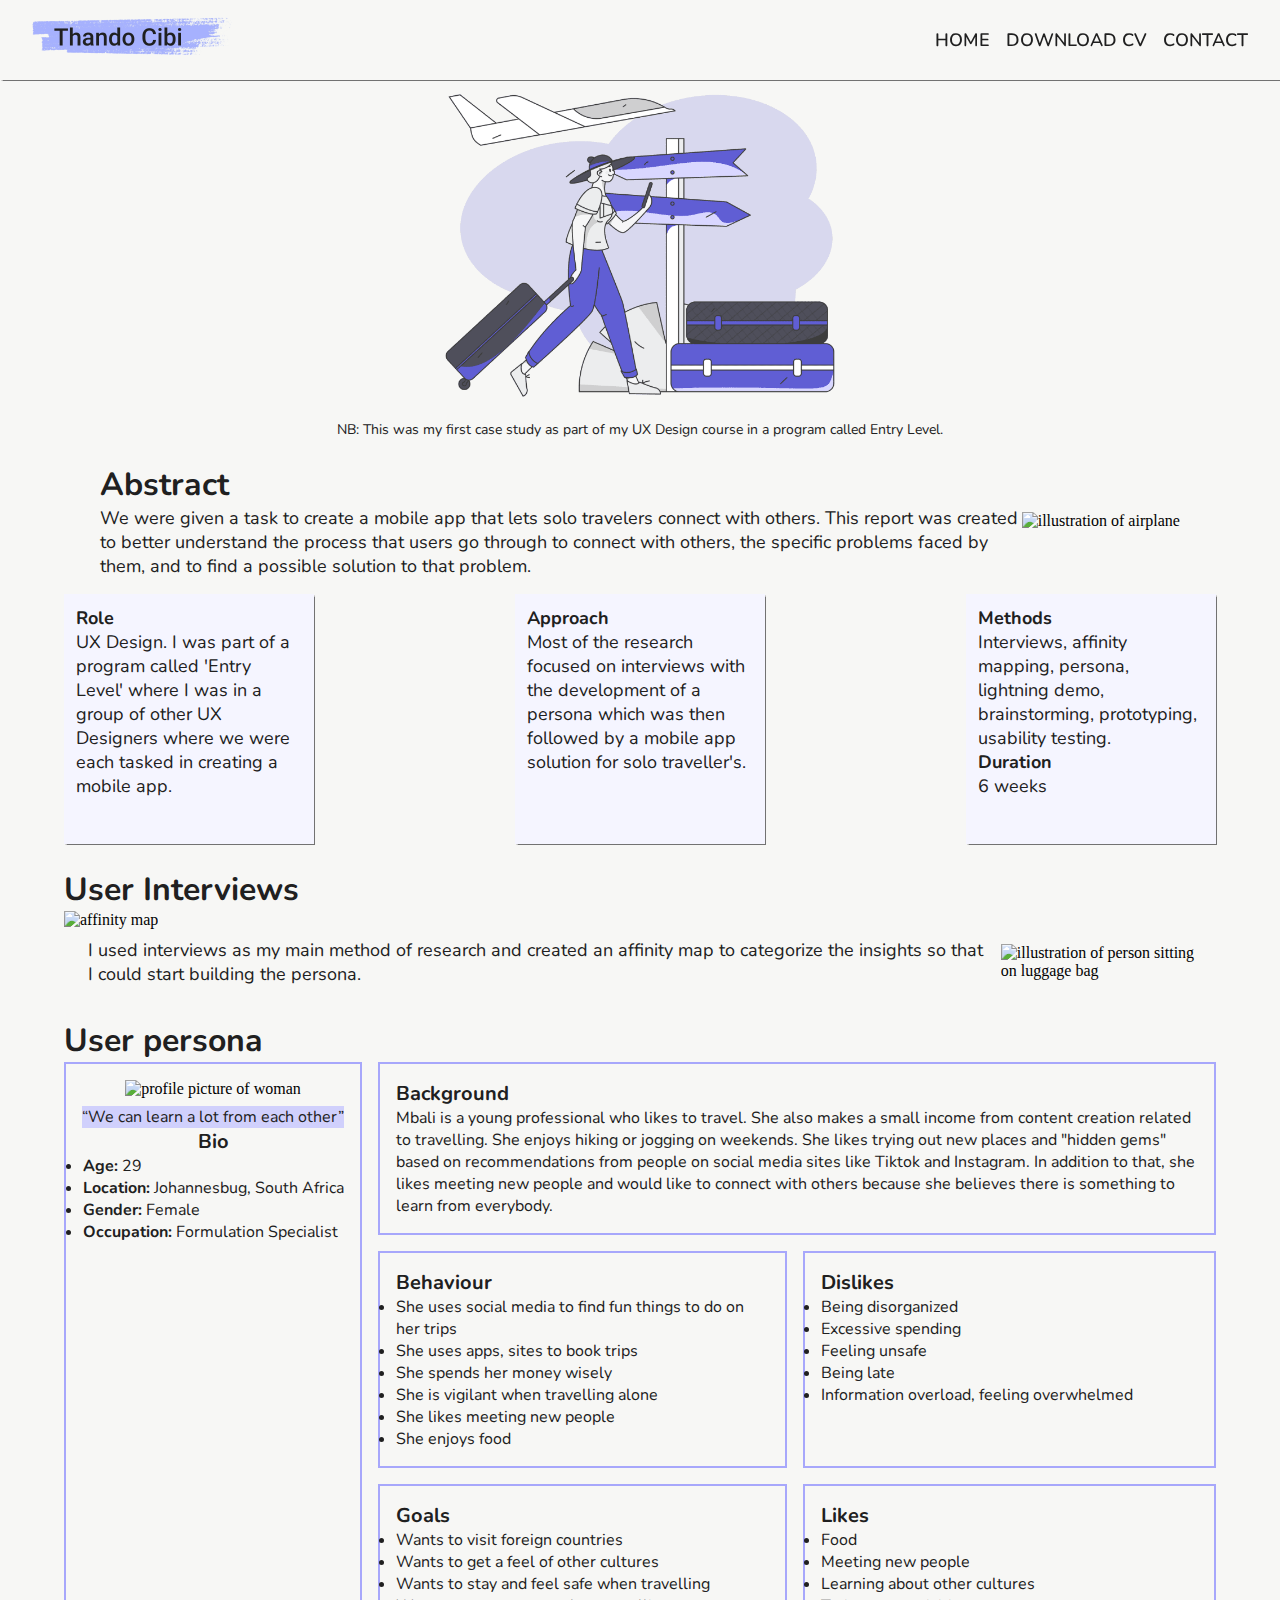
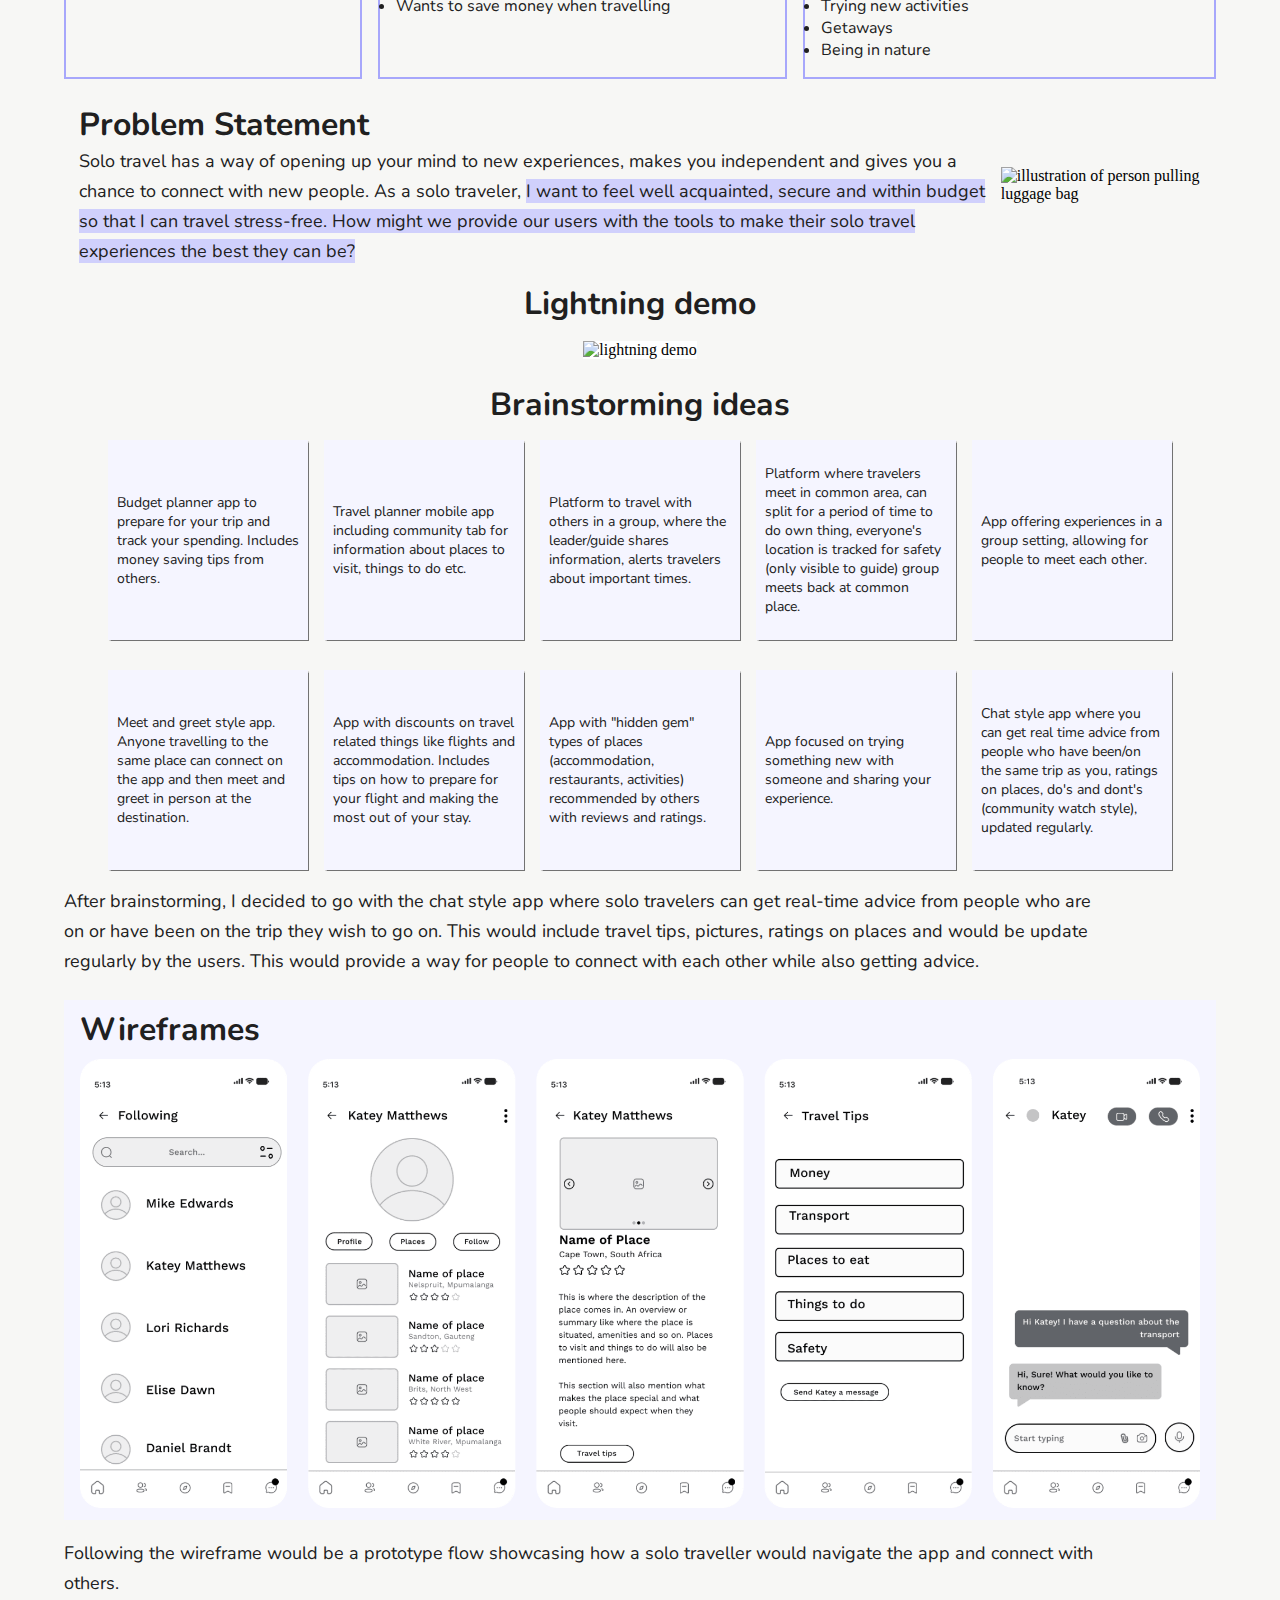
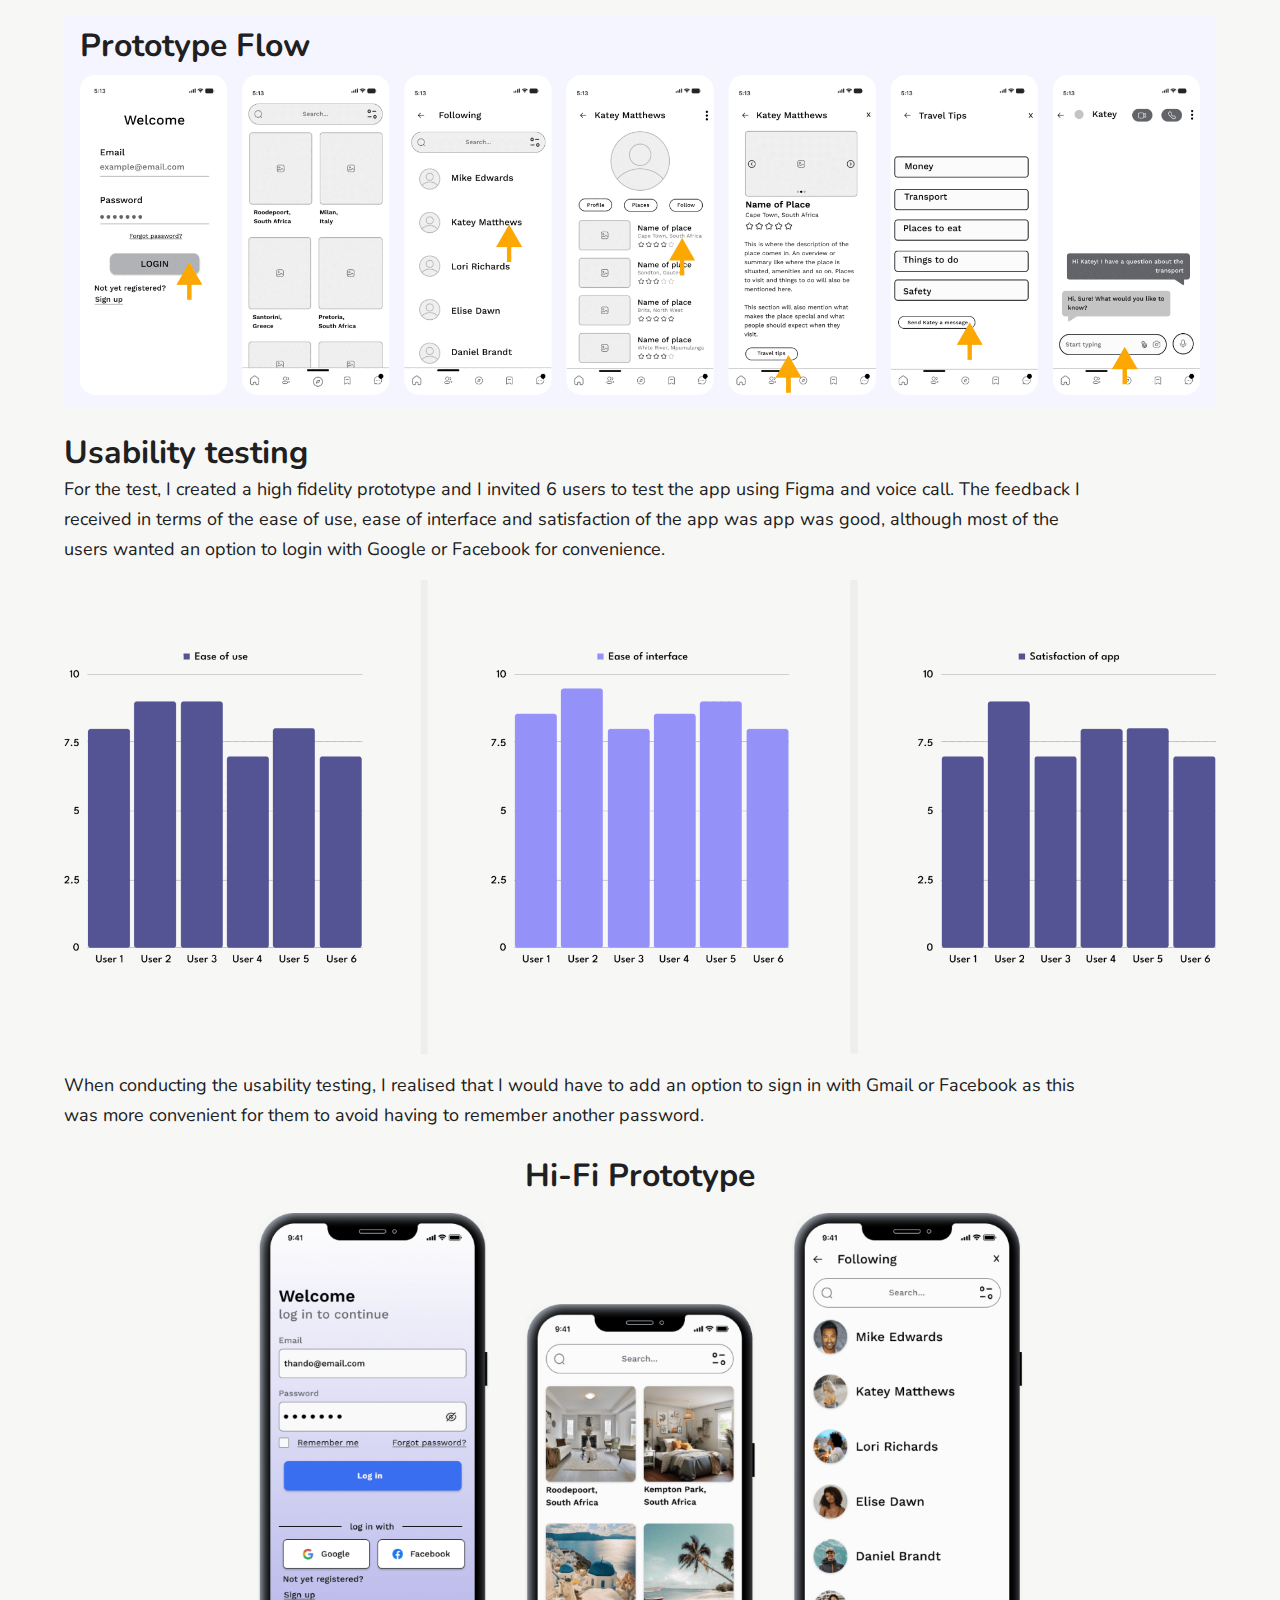
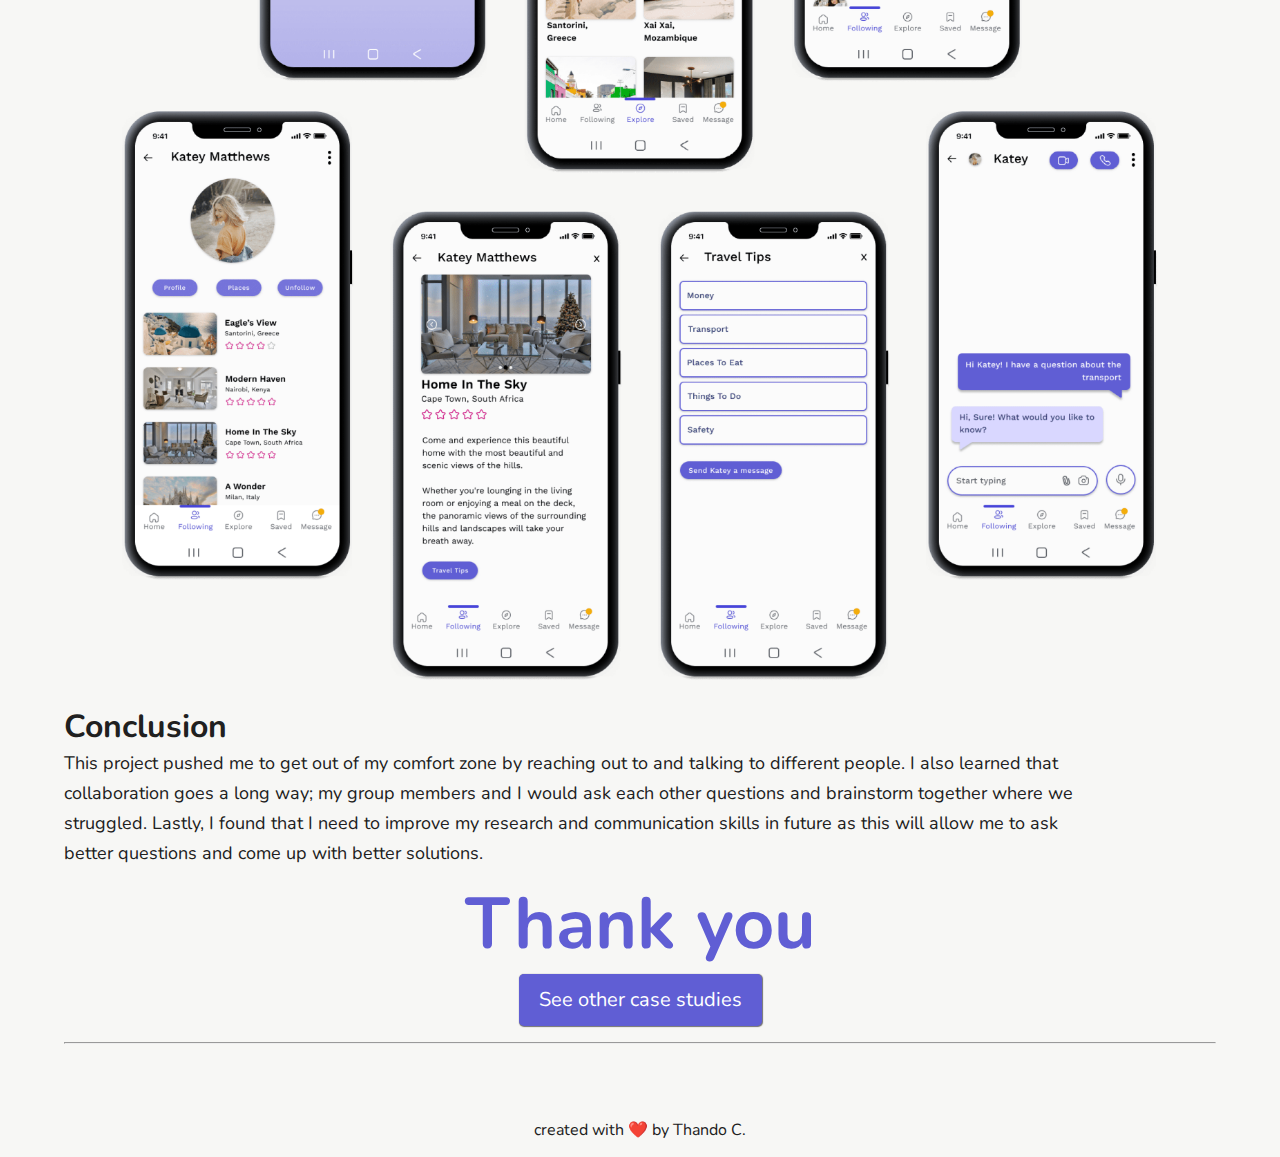
==== commit 78efa3e8: "add favicon to other pages" ====
--- a/solo.html
+++ b/solo.html
@@ -3,6 +3,7 @@
 <head>
     <meta charset="UTF-8">
     <meta name="viewport" content="width=device-width, initial-scale=1.0">
+    <link rel="icon" href="./images/favicon.png" type="image/png">
     <title>Portfolio - Thando Cibi</title>
     <link rel="stylesheet" href="solo.css">
     <link rel="preconnect" href="https://fonts.googleapis.com">
--- a/solo.css
+++ b/solo.css
@@ -171,7 +171,6 @@
 /******************************Styling for user persona section***********************************/
 .persona-box {
     max-width: fit-content;
-    border: 2px solid yellow;
     display: grid;
     /*grid-template: 200px 200px 200px 200px / 1fr 1fr 1fr 1fr;  /*rows/colums*/
     /*grid-template: repeat(3, 1fr) / repeat(3, 1fr);  /*rows/columns - another way to write it*/  
@@ -186,7 +185,6 @@
 }
 
 .user-profile {
-    background-color: aqua;
     max-height: fit-content;
     display: flex;
     flex-direction: column;
@@ -332,7 +330,7 @@
 .container .flow,
 .container .wireframe {
     background-color: var(--light-purple);
-    padding: 0.5em 0;
+    padding: 0.5em 1em;
 }
 /****************************Styling for usability test************************/
 .container.wireframe img,
@@ -507,9 +505,20 @@
         color: var(--dark-grey);
     }
     #check:checked ~ .menu {right: 0;}
+
+    /*********problem statement********/
+    .wrapper .text {
+        max-width: 100%;
+    }    
     
     /*********hifi prototypes********/
     .container.hifi img {
         max-width: 100%;
     }
-}
+
+    /********user persona*********/
+    .persona-box {
+        display: flex;
+        flex-direction: column;
+    }
+}
